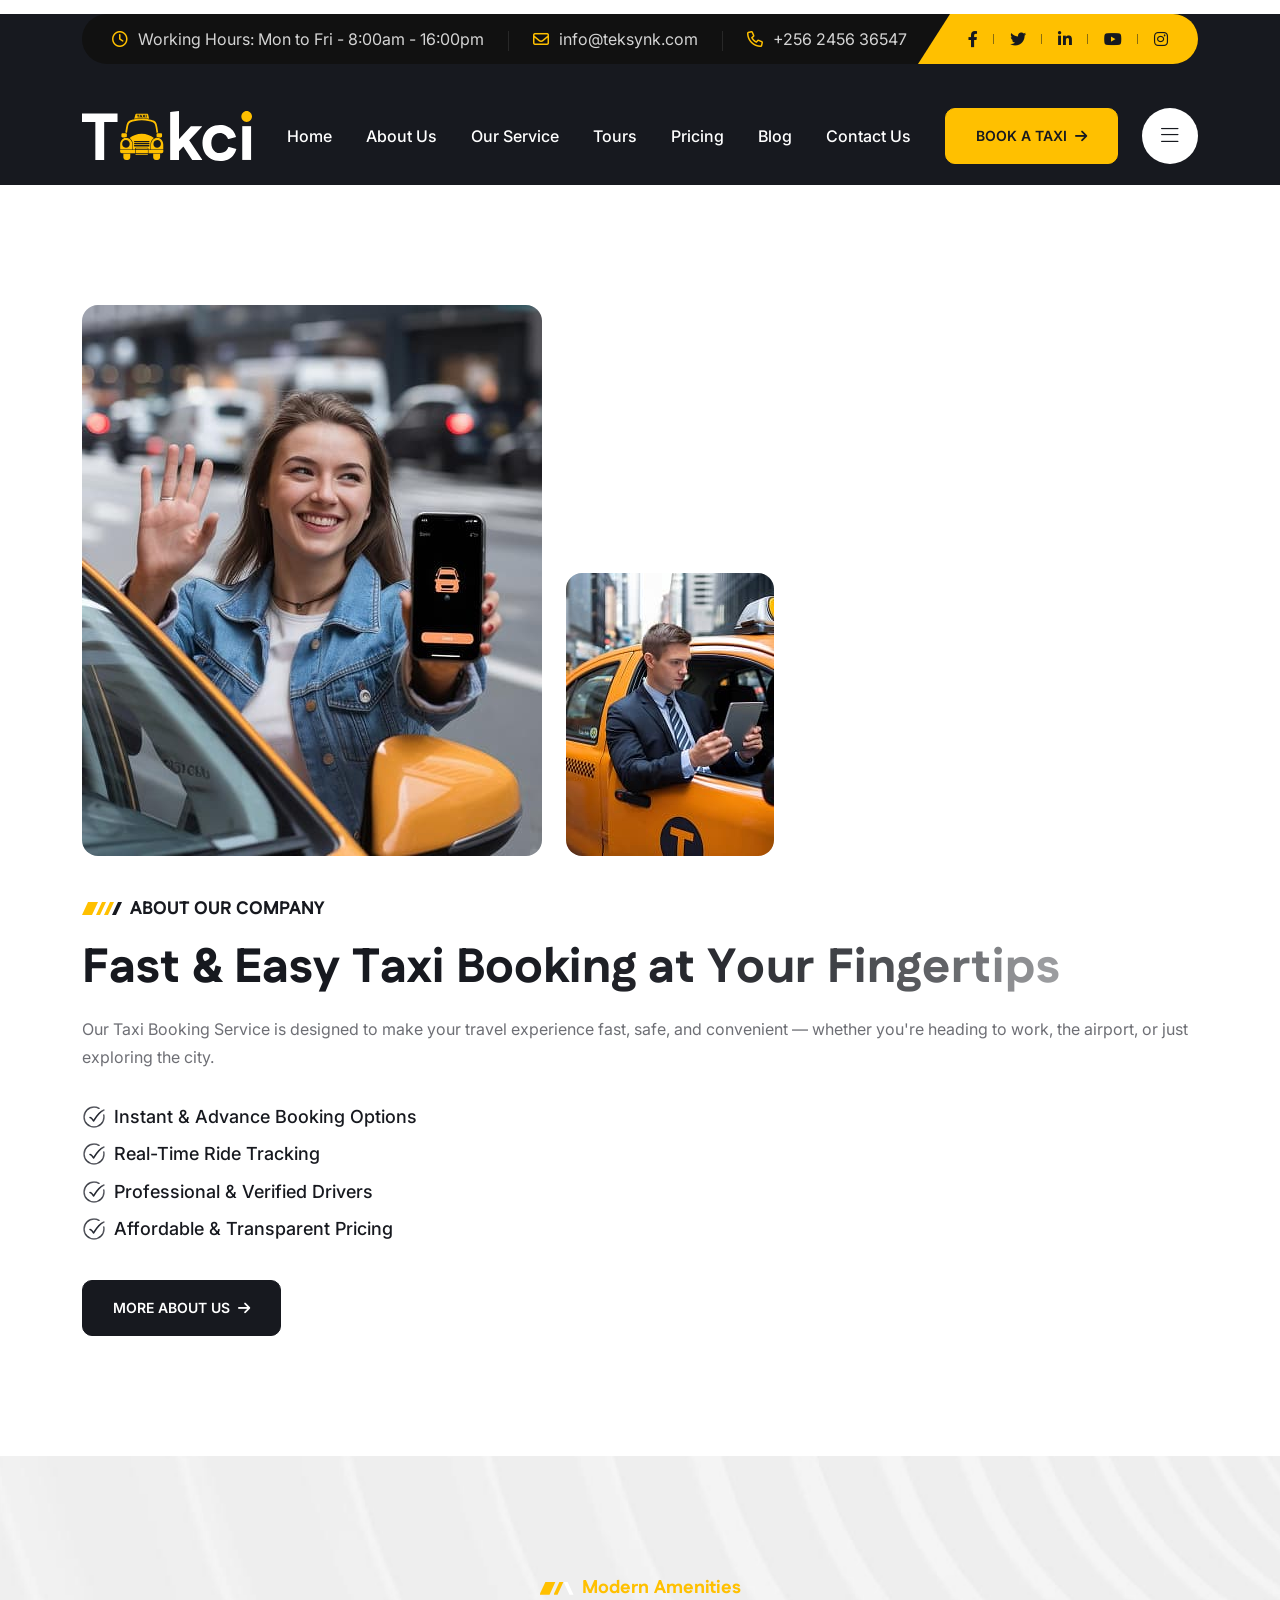
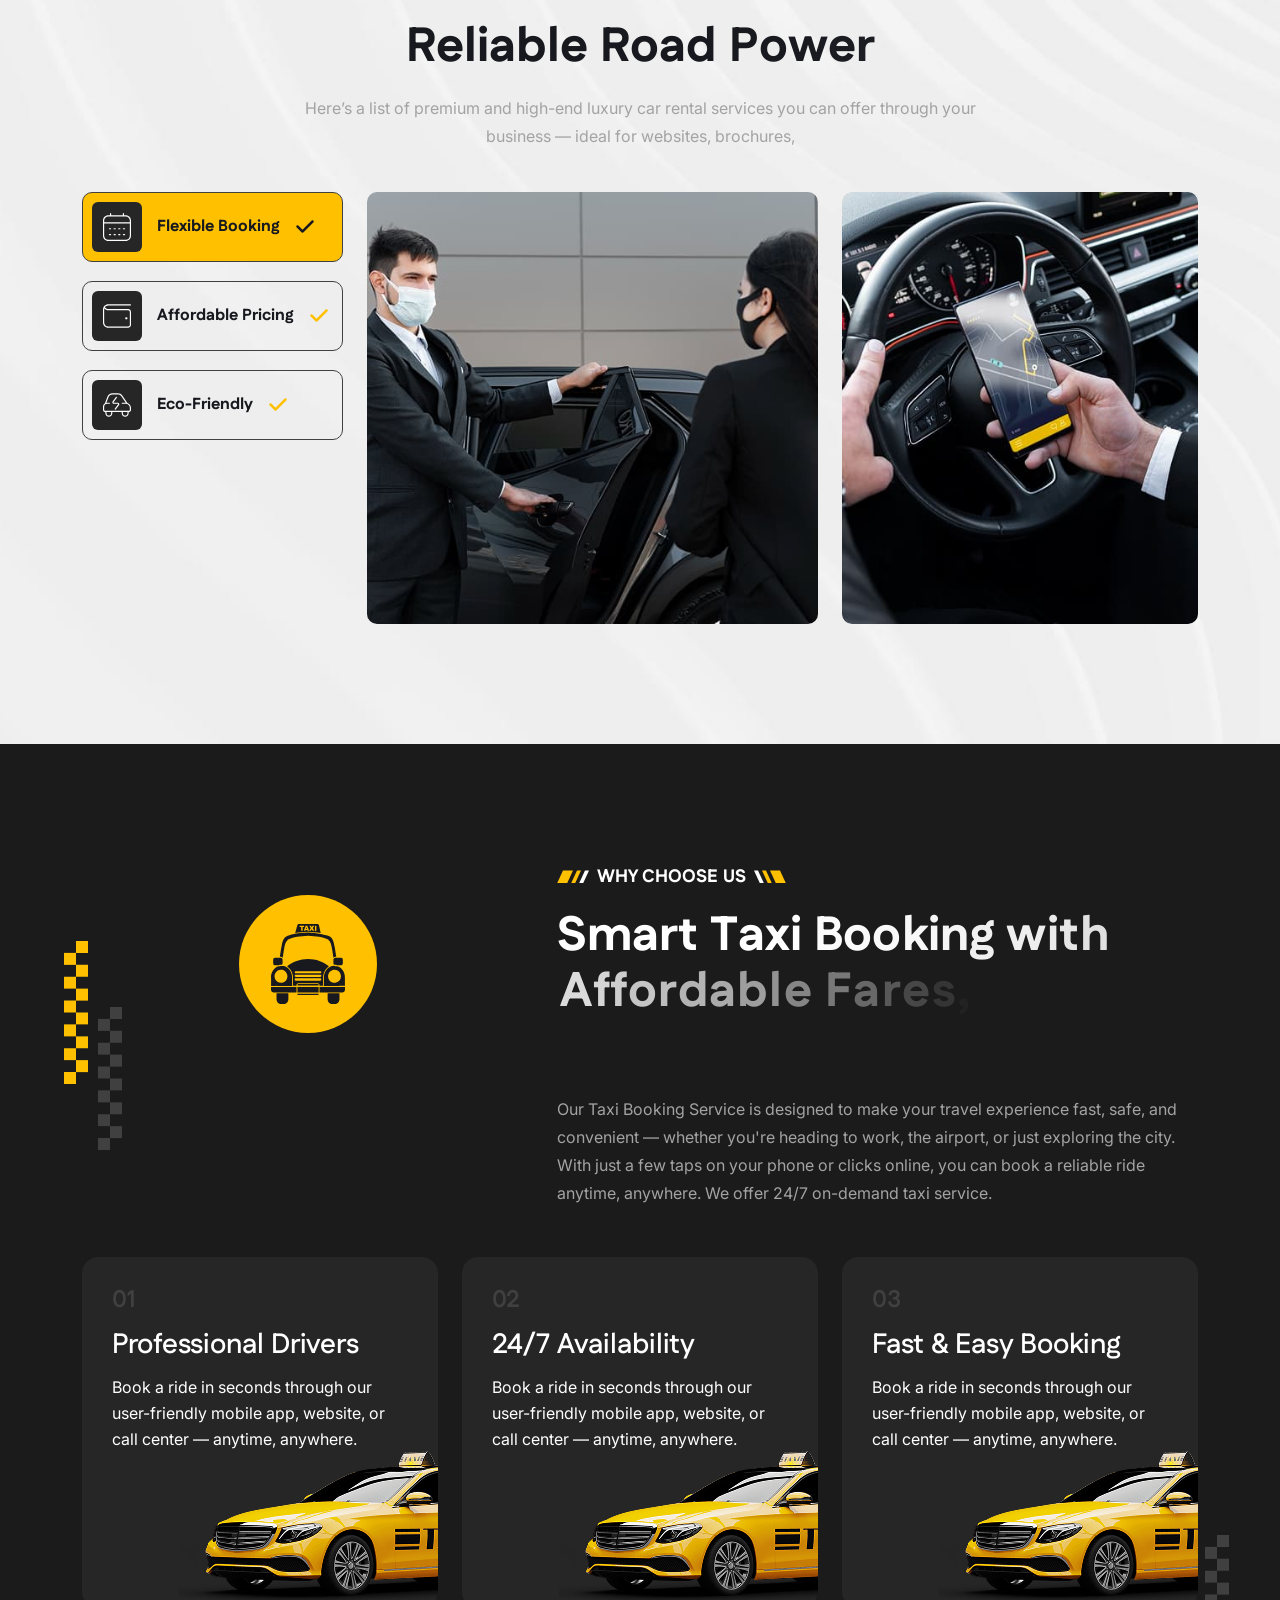
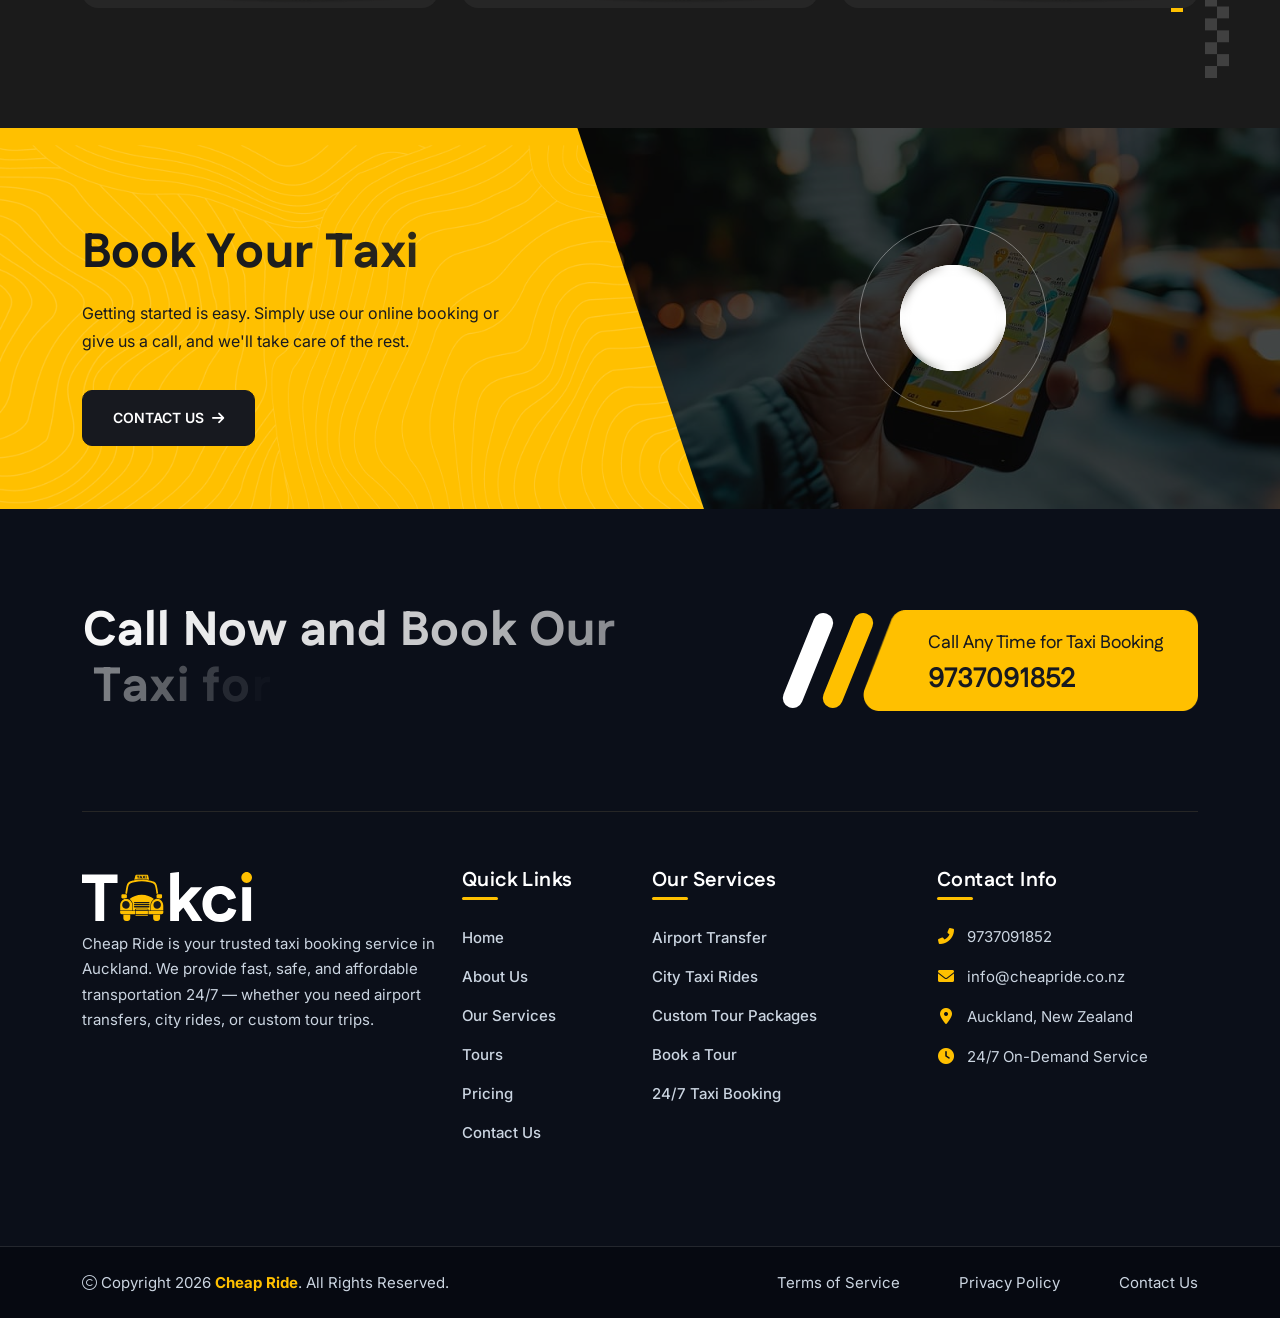
==== about.html @ c48cd5be "Initial Commit" ====
<!doctype html>
<html class="no-js" lang="zxx" dir="ltr">

<head>
    <meta charset="utf-8" />
    <meta http-equiv="x-ua-compatible" content="ie=edge" />

    <meta name="author" content="Takci" />
    <meta name="description" content="Cheap Ride - Best and most affordable taxi service in Auckland" />
    <meta name="keywords" content="Cheap Ride - Best and most affordable taxi service in Auckland" />
    <meta name="robots" content="INDEX,FOLLOW" />
    <meta name="viewport" content="width=device-width,initial-scale=1,shrink-to-fit=no" />
    <link rel="apple-touch-icon" sizes="57x57" href="assets/img/favicons/apple-icon-57x57.png" />
    <link rel="apple-touch-icon" sizes="60x60" href="assets/img/favicons/apple-icon-60x60.png" />
    <link rel="apple-touch-icon" sizes="72x72" href="assets/img/favicons/apple-icon-72x72.png" />
    <link rel="apple-touch-icon" sizes="76x76" href="assets/img/favicons/apple-icon-76x76.png" />
    <link rel="apple-touch-icon" sizes="114x114" href="assets/img/favicons/apple-icon-114x114.png" />
    <link rel="apple-touch-icon" sizes="120x120" href="assets/img/favicons/apple-icon-120x120.png" />
    <link rel="apple-touch-icon" sizes="144x144" href="assets/img/favicons/apple-icon-144x144.png" />
    <link rel="apple-touch-icon" sizes="152x152" href="assets/img/favicons/apple-icon-152x152.png" />
    <link rel="apple-touch-icon" sizes="180x180" href="assets/img/favicons/apple-icon-180x180.png" />
    <link rel="icon" type="image/png" sizes="192x192" href="assets/img/favicons/android-icon-192x192.png" />
    <link rel="icon" type="image/png" sizes="32x32" href="assets/img/favicons/favicon-32x32.png" />
    <link rel="icon" type="image/png" sizes="96x96" href="assets/img/favicons/favicon-96x96.png" />
    <link rel="icon" type="image/png" sizes="16x16" href="assets/img/favicons/favicon-16x16.png" />
    <link rel="manifest" href="assets/img/favicons/manifest.json" />
    <meta name="msapplication-TileColor" content="#ffffff" />
    <meta name="msapplication-TileImage" content="assets/img/favicons/ms-icon-144x144.png" />
    <meta name="theme-color" content="#ffffff" />
    <link rel="preconnect" href="https://fonts.googleapis.com/" />
    <link rel="preconnect" href="https://fonts.gstatic.com/" crossorigin />
    <link
        href="https://fonts.googleapis.com/css2?family=Fustat:wght@200..800&amp;family=Inter:ital,opsz,wght@0,14..32,100..900;1,14..32,100..900&amp;display=swap"
        rel="stylesheet" />
    <link rel="stylesheet" href="assets/css/app.min.css" />
    <link rel="stylesheet" href="assets/css/fontawesome.min.css" />
    <link rel="stylesheet" href="assets/css/style.css" />
    <title>About Us - Cheap Ride</title>
</head>

<body class="">
    <div class="preloader"><button class="th-btn preloaderCls">Cancel Preloader</button>
        <div class="preloader-inner">
            <div class="bounce">
                <img src="assets/img/logo-icon.svg" alt="img" />
            </div>
            <span class="loader">Auckland <span class="loading-text">Auckland</span></span>
        </div>
    </div>
    <div class="sidemenu-wrapper sidemenu-info d-none d-lg-block">
        <div class="sidemenu-content allow-natural-scroll">
            <button class="closeButton sideMenuCls">
                <i class="far fa-times"></i>
            </button>
            <div class="widget">
                <div class="th-widget-about">
                    <div class="about-logo">
                        <a href="index.html"><img src="assets/img/logo.svg" alt="Takci" /></a>
                    </div>
                    <p class="about-text mb-4">
                        Our Taxi Booking Service is designed to make your travel
                        experience fast, safe, and convenient — whether you're heading to
                        work, the airport, or just exploring the city.
                    </p>
                    <div class="th-social style2">
                        <a href="https://www.facebook.com/"><i class="fab fa-facebook-f"></i></a>
                        <a href="https://www.twitter.com/"><i class="fab fa-twitter"></i></a>
                        <a href="https://www.youtube.com/"><i class="fab fa-youtube"></i></a>
                        <a href="https://www.linkedin.com/"><i class="fab fa-linkedin-in"></i></a>
                    </div>
                </div>
            </div>
            <div class="widget">
                <h3 class="widget_title">Recent Posts</h3>
                <div class="recent-post-wrap">
                    <div class="recent-post">
                        <div class="media-img">
                            <a href="blog-details.html"><img src="assets/img/blog/recent-post-1-1.jpg"
                                    alt="Blog Image" /></a>
                        </div>
                        <div class="media-body">
                            <div class="recent-post-meta">
                                <a href="blog.html"><i class="far fa-calendar"></i>22 Sep, 2026</a>
                            </div>
                            <h4 class="post-title">
                                <a class="text-inherit" href="blog-details.html">Book your ride through our app,
                                    website,</a>
                            </h4>
                        </div>
                    </div>
                    <div class="recent-post">
                        <div class="media-img">
                            <a href="blog-details.html"><img src="assets/img/blog/recent-post-1-2.jpg"
                                    alt="Blog Image" /></a>
                        </div>
                        <div class="media-body">
                            <div class="recent-post-meta">
                                <a href="blog.html"><i class="far fa-calendar"></i>24 Sep, 2026</a>
                            </div>
                            <h4 class="post-title">
                                <a class="text-inherit" href="blog-details.html">Plan your ride in advance by
                                    scheduling</a>
                            </h4>
                        </div>
                    </div>
                    <div class="recent-post">
                        <div class="media-img">
                            <a href="blog-details.html"><img src="assets/img/blog/recent-post-1-3.jpg"
                                    alt="Blog Image" /></a>
                        </div>
                        <div class="media-body">
                            <div class="recent-post-meta">
                                <a href="blog.html"><i class="far fa-calendar"></i>23 Oct, 2026</a>
                            </div>
                            <h4 class="post-title">
                                <a class="text-inherit" href="blog-details.html">Long-distance rides to nearby towns</a>
                            </h4>
                        </div>
                    </div>
                </div>
            </div>
            <div class="widget th-newsletter-widget">
                <h3 class="widget_title">Subscribe to Newsletter</h3>
                <p class="footer-text mb-4">
                    Get Monthly insights from founders around the globe. No spam -
                    promise.
                </p>
                <form class="newsletter-form">
                    <div class="form-group style-dark">
                        <input class="form-control" type="email" placeholder="Enter your email" required="" />
                    </div>
                    <button type="submit" class="th-btn style2">Subscribe</button>
                </form>
            </div>
        </div>
    </div>
    <div class="th-menu-wrapper">
        <div class="th-menu-area text-center">
            <button class="th-menu-toggle"><i class="far fa-times"></i></button>
            <div class="mobile-logo">
                <a href="index.html"><img src="assets/img/logo2.svg" alt="Cheap Ride" /></a>
            </div>
            <div class="th-mobile-menu allow-natural-scroll">
                <ul>
                    <li><a href="index.html">Home</a></li>
                    <li><a href="about.html">About Us</a></li>
                    <li><a href="service.html">Our Service</a></li>
                                    <li><a href="tours.html">Tours</a></li>
                                    <li><a href="pricing.html">Pricing</a></li>
                    <li><a href="blog.html">Blog</a></li>
                    <li><a href="contact.html">Contact Us</a></li>
                </ul>
            </div>
        </div>
    </div>

    <div class="popup-search-box d-none d-lg-block">
        <button class="searchClose"><i class="far fa-times"></i></button>
        <form action="#">
            <input type="text" placeholder="What are you looking for?" />
            <button type="submit"><i class="fal fa-search"></i></button>
        </form>
    </div>
    <header class="th-header header-layout1 header-layout2">
        <div class="container">
            <div class="header-top">
                <div class="row justify-content-center justify-content-md-between align-items-center gy-2">
                    <div class="col-auto d-md-block d-none">
                        <div class="header-links">
                            <ul class="header-left-wrap">
                                <li>
                                    <i class="far fa-map-marker-alt"></i>156 Main Street, 2nd
                                    Floor. USA
                                </li>
                                <li>
                                    <i class="far fa-clock"></i>Working Hours: Mon to Fri -
                                    8:00am - 16:00pm
                                </li>
                                <li>
                                    <i class="far fa-envelope"></i><a
                                        href="mailto:info@teksynk.com">info@teksynk.com</a>
                                </li>
                                <li>
                                    <i class="far fa-phone"></i><a href="tel:256245636547">+256 2456 36547</a>
                                </li>
                            </ul>
                        </div>
                    </div>
                    <div class="col-auto">
                        <div class="th-social">
                            <a href="https://www.facebook.com/"><i class="fab fa-facebook-f"></i></a>
                            <a href="https://www.twitter.com/"><i class="fab fa-twitter"></i></a>
                            <a href="https://www.linkedin.com/"><i class="fab fa-linkedin-in"></i></a>
                            <a href="https://www.youtube.com/"><i class="fab fa-youtube"></i></a>
                            <a href="https://www.instagram.com/"><i class="fab fa-instagram"></i></a>
                        </div>
                    </div>
                </div>
            </div>
        </div>
        <div class="sticky-wrapper">
            <div class="container">
                <div class="menu-area">
                    <div class="row align-items-center justify-content-between">
                        <div class="col-auto">
                            <div class="header-logo">
                                <a href="index.html"><img src="assets/img/logo2.svg" alt="Cheap Ride" /></a>
                            </div>
                        </div>
                        <div class="col-auto">
                            <nav class="main-menu d-none d-lg-inline-block">
                                <ul>
                                    <li><a href="index.html">Home</a></li>
                                    <li><a href="about.html">About Us</a></li>
                                    <li><a href="service.html">Our Service</a></li>
                                    <li><a href="tours.html">Tours</a></li>
                                    <li><a href="pricing.html">Pricing</a></li>
                                    <li><a href="blog.html">Blog</a></li>
                                    <li><a href="contact.html">Contact Us</a></li>
                                </ul>
                            </nav>
                            <div class="header-button d-flex d-lg-none">
                                <button type="button" class="th-menu-toggle icon-btn style2">
                                    <i class="far fa-bars"></i>
                                </button>
                            </div>
                        </div>
                        <div class="col-auto d-xl-block d-none">
                            <div class="header-button">
                                <a href="contact.html" class="th-btn style4">BOOK A TAXI <i
                                        class="fas fa-arrow-right ms-2"></i></a>
                                <button type="button" class="icon-btn style2 sideMenuInfo">
                                    <i class="fal fa-bars"></i>
                                </button>
                            </div>
                        </div>
                    </div>
                </div>
            </div>
        </div>
    </header>


    <div class="overflow-hidden space overflow-hidden" id="about-sec">
        <div class="container">
            <div class="row gy-40 align-items-center">
                <div class="col-xxl-7">
                    <div class="img-box1 wow fadeinup">
                        <div class="img1"><img src="assets/img/normal/about-thumb1-1.jpg" alt="About"></div>
                        <div class="img2"><img src="assets/img/normal/about-thumb1-2.jpg" alt="About"></div>
                    </div>
                </div>
                <div class="col-xxl-5">
                    <div class="about-wrap1">
                        <div class="title-area mb-30"><span class="sub-title wow fadeinup text-title"><span
                                    class="subtitle-shape1"></span> <span class="subtitle-shape2"></span> <span
                                    class="subtitle-shape2"></span> <span class="subtitle-shape4 me-2"></span> ABOUT OUR
                                COMPANY</span>
                            <h2 class="sec-title h3 text-anim2 wow fadeinup">Fast & Easy Taxi Booking at Your Fingertips
                            </h2>
                            <p class="mt-3 wow fadeinup">Our Taxi Booking Service is designed to make your travel
                                experience fast, safe, and convenient — whether you're heading to work, the airport, or
                                just exploring the city.</p>
                        </div>
                        <div class="checklist wow fadeinup">
                            <ul>
                                <li>Instant & Advance Booking Options</li>
                                <li>Real-Time Ride Tracking</li>
                                <li>Professional & Verified Drivers</li>
                                <li>Affordable & Transparent Pricing</li>
                            </ul>
                        </div>
                        <div class="btn-wrap mt-35 wow fadeinup"><a class="th-btn style6" href="about.html">MORE ABOUT
                                US <i class="fas fa-arrow-right ms-2"></i></a></div>
                    </div>
                </div>
            </div>
        </div>
    </div>

    <div class="car-area-2 space overflow-hidden" data-bg-src="assets/img/bg/car-inner-bg.png">
        <div class="container">
            <div class="row justify-content-center align-items-center">
                <div class="col-xxl-7 col-lg-8 col-md-10">
                    <div class="title-area text-center"><span class="sub-title wow fadeinup" data-wow-delay="0.2"><span
                                class="subtitle-shape1"></span> <span class="subtitle-shape2"></span> <span
                                class="subtitle-shape3 me-2 ms-0"></span> Modern Amenities</span>
                        <h2 class="sec-title h3 text-anim2 wow fadeinup">Reliable Road Power</h2>
                        <p class="text-gray2 pe-xxl-5 ps-xxl-5 wow fadeinup">Here’s a list of premium and high-end
                            luxury car rental services you can offer through your business — ideal for websites,
                            brochures,</p>
                    </div>
                </div>
            </div>
            <div class="row gy-40">
                <div class="col-xl-3">
                    <div class="nav nav-tabs tab-menu1 style3 style4 wow fadeinup" role="tablist" data-wow-delay="0.2">
                        <button
                            class="nav-link tab-btn active" id="nav-taxi-rates-tab-2-3" data-bs-toggle="tab"
                            data-bs-target="#nav-taxi-rates2-3" type="button" role="tab"
                            aria-controls="nav-taxi-rates2-3" aria-selected="true"><span class="left-icon"><img
                                    src="assets/img/icon/car2-tab-2-3.svg" alt="Car Icon"> </span><span
                                class="tab-text">Flexible Booking </span><span class="right-icon"><i
                                    class="fa-solid fa-check" aria-hidden="true"></i></span></button> <button
                            class="nav-link tab-btn" id="nav-taxi-rates-tab-2-4" data-bs-toggle="tab"
                            data-bs-target="#nav-taxi-rates2-4" type="button" role="tab"
                            aria-controls="nav-taxi-rates2-4" aria-selected="false"><span class="left-icon"><img
                                    src="assets/img/icon/car2-tab-2-4.svg" alt="Car Icon"> </span><span
                                class="tab-text">Affordable Pricing </span><span class="right-icon"><i
                                    class="fa-solid fa-check" aria-hidden="true"></i></span></button> <button
                            class="nav-link tab-btn" id="nav-taxi-rates-tab-2-5" data-bs-toggle="tab"
                            data-bs-target="#nav-taxi-rates2-5" type="button" role="tab"
                            aria-controls="nav-taxi-rates2-5" aria-selected="false"><span class="left-icon"><img
                                    src="assets/img/icon/car2-tab-2-5.svg" alt="Car Icon"> </span><span
                                class="tab-text">Eco-Friendly </span><span class="right-icon"><i
                                    class="fa-solid fa-check" aria-hidden="true"></i></span></button>
                    </div>
                </div>
                <div class="col-xl-9">
                    <div class="tab-content wow fadeinup" data-wow-delay="0.4">
                        <div class="tab-pane fade show active" id="nav-taxi-rates2-3" role="tabpanel"
                            aria-labelledby="nav-taxi-rates-tab-2-3" tabindex="0">
                            <div class="car-card2">
                                <div class="car2-img"><img src="assets/img/cars/car-tab-big-2-3.jpg" alt=""></div>
                                <div class="car2-img"><img src="assets/img/cars/car-tab-sm-2-3.jpg" alt=""></div>
                            </div>
                        </div>
                        <div class="tab-pane fade" id="nav-taxi-rates2-4" role="tabpanel"
                            aria-labelledby="nav-taxi-rates-tab-2-4" tabindex="0">
                            <div class="car-card2">
                                <div class="car2-img"><img src="assets/img/cars/car-tab-big-2-4.jpg" alt=""></div>
                                <div class="car2-img"><img src="assets/img/cars/car-tab-sm-2-4.jpg" alt=""></div>
                            </div>
                        </div>
                        <div class="tab-pane fade" id="nav-taxi-rates2-5" role="tabpanel"
                            aria-labelledby="nav-taxi-rates-tab-2-5" tabindex="0">
                            <div class="car-card2">
                                <div class="car2-img"><img src="assets/img/cars/car-tab-big-2-5.jpg" alt=""></div>
                                <div class="car2-img"><img src="assets/img/cars/car-tab-sm-2-5.jpg" alt=""></div>
                            </div>
                        </div>
                    </div>
                </div>
            </div>
        </div>
    </div>

    <div class="why-sec-1 overflow-hidden space overflow-hidden bg-black4">
        <div class="shape-mockup jump d-none d-xl-block" data-top="20%" data-left="5%"><img
                src="assets/img/shape/shape4.png" alt=""></div>
        <div class="shape-mockup jump-reverse d-none d-xl-block" data-bottom="5%" data-right="4%"><img
                src="assets/img/shape/shape4.png" alt=""></div>
        <div class="container">
            <div class="row gy-40">
                <div class="col-lg-5">
                    <div class="img-box1 why-1-circle">
                        <div class="circle-tag">
                            <div class="year-counter-wrap"><img src="assets/img/icon/why-choose-1.svg" alt=""></div>
                        </div>
                    </div>
                </div>
                <div class="col-lg-7">
                    <div class="ms-xxl-5">
                        <div class="title-area mb-50"><span class="sub-title text-white wow fadeinup"><span
                                    class="subtitle-shape1"></span> <span class="subtitle-shape2"></span> <span
                                    class="subtitle-shape5 me-2"></span> WHY CHOOSE US <span
                                    class="subtitle-shape3 ms-2"></span> <span class="subtitle-shape6"></span> <span
                                    class="subtitle-shape7"></span></span>
                            <h2 class="sec-title h3 text-white text-anim2 wow fadeinup">Smart Taxi Booking with
                                Affordable Fares, and Professional Drivers</h2>
                            <p class="text-gray2 wow fadeinup">Our Taxi Booking Service is designed to make your travel
                                experience fast, safe, and convenient — whether you're heading to work, the airport, or
                                just exploring the city. With just a few taps on your phone or clicks online, you can
                                book a reliable ride anytime, anywhere. We offer 24/7 on-demand taxi service.</p>
                        </div>
                    </div>
                </div>
            </div>
            <div class="row gy-30 justify-content-center">
                <div class="col-xl-4 col-lg-6 col-md-6">
                    <div class="why-card1 wow fadeinup" data-wow-delay="0.2">
                        <div class="con-tent-wrap">
                            <h3 class="count">01</h3>
                            <h4 class="box-title">Professional Drivers</h4>
                            <div class="box-text">Book a ride in seconds through our user-friendly mobile app, website,
                                or call center — anytime, anywhere.</div>
                        </div>
                        <div class="why1-bottom-thumb">
                            <div class="img-box"><img src="assets/img/normal/why-1-1.png" alt=""></div>
                        </div>
                    </div>
                </div>
                <div class="col-xl-4 col-lg-6 col-md-6">
                    <div class="why-card1 wow fadeinup" data-wow-delay="0.3">
                        <div class="con-tent-wrap">
                            <h3 class="count">02</h3>
                            <h4 class="box-title">24/7 Availability</h4>
                            <div class="box-text">Book a ride in seconds through our user-friendly mobile app, website,
                                or call center — anytime, anywhere.</div>
                        </div>
                        <div class="why1-bottom-thumb">
                            <div class="img-box"><img src="assets/img/normal/why-1-1.png" alt=""></div>
                        </div>
                    </div>
                </div>
                <div class="col-xl-4 col-lg-6 col-md-6">
                    <div class="why-card1 wow fadeinup" data-wow-delay="0.4">
                        <div class="con-tent-wrap">
                            <h3 class="count">03</h3>
                            <h4 class="box-title">Fast & Easy Booking</h4>
                            <div class="box-text">Book a ride in seconds through our user-friendly mobile app, website,
                                or call center — anytime, anywhere.</div>
                        </div>
                        <div class="why1-bottom-thumb">
                            <div class="img-box"><img src="assets/img/normal/why-1-1.png" alt=""></div>
                        </div>
                    </div>
                </div>
            </div>
        </div>
    </div>

    <section class="cta-area-2 overflow-hidden">
        <div class="container">
            <div class="row align-items-center">
                <div class="col-xl-5 col-lg-5">
                    <div class="cta2-content-wrap pe-xxl-5 position-relative z-3">
                        <div class="title-area mb-30">
                            <h2 class="sec-title h3 text-anim2 wow fadeinup">Book Your Taxi</h2>
                            <p class="mt-3 text-title wow fadeinup">Getting started is easy. Simply use our online
                                booking or give us a call, and we'll take care of the rest.</p>
                        </div>
                        <div class="btn-wrap mt-35 wow fadeinup"><a class="th-btn style7" href="contact.html">Contact us
                                <i class="fas fa-arrow-right ms-2"></i></a></div>
                    </div>
                </div>
                <div class="col-xl-7 col-lg-7">
                    <div class="cta2-thumb" data-overlay="black" data-opacity="7"><img
                            src="assets/img/normal/cta2-thumb.jpg" alt=""> <a class="play-btn popup-video"
                            href="https://www.youtube.com/watch?v=pQpFebyALV0"><i
                                class="fa-sharp fa-solid fa-play"></i></a></div>
                </div>
            </div>
        </div>
    </section>
        <footer class="footer-wrapper footer-default">
        <div class="shape-mockup footer-bg-shape1 jump" data-bottom="12%" data-left="4%">
            <img src="assets/img/shape/shape1.png" alt="img" />
        </div>
        <div class="shape-mockup footer-bg-shape2 jump-reverse" data-top="8%" data-right="4%">
            <img src="assets/img/shape/shape2.png" alt="img" />
        </div>
        <div class="container">
            <div class="footer-cta-wrap rounded-0" id="contact-sec">
                <div class="row gy-40 justify-content-xl-between justify-content-center align-items-center">
                    <div class="col-xl-6">
                        <div class="title-area mb-0">
                            <h2 class="sec-title h3 text-anim2 wow fadeinleft">
                                Call Now and Book Our Taxi for Your Next Ride
                            </h2>
                        </div>
                    </div>
                    <div class="col-xl-6 text-xl-end text-center">
                        <div class="cta-btn-wrap wow fadeinright">
                            <div class="cta-btn-bg-shape" data-mask-src="assets/img/shape/footer-cta-btn-mask1-1.png">
                            </div>
                            <span class="cta-btn-title">Call Any Time for Taxi Booking</span>
                            <a class="cta-btn-link" href="tel:9737091852">9737091852</a>
                        </div>
                    </div>
                </div>
            </div>
        </div>
        <div class="widget-area">
            <div class="container">
                <div class="row justify-content-between gy-4">
                    <div class="col-lg-4 col-md-6 wow fadeinup" data-wow-delay="0.2s">
                        <div class="widget footer-widget">
                            <div class="th-widget-about">
                                <div class="about-logo mb-3">
                                    <a href="index.html"><img src="assets/img/logo2.svg" alt="Cheap Ride" /></a>
                                </div>
                                <p class="about-text">
                                    Cheap Ride is your trusted taxi booking service in Auckland. We provide fast, safe, and affordable transportation 24/7 — whether you need airport transfers, city rides, or custom tour trips.
                                </p>
                            </div>
                        </div>
                    </div>

                    <div class="col-lg-2 col-md-6 col-6 wow fadeinup" data-wow-delay="0.3s">
                        <div class="widget footer-widget">
                            <h3 class="widget_title">Quick Links</h3>
                            <ul class="footer-widget-links">
                                <li><a href="index.html">Home</a></li>
                                <li><a href="about.html">About Us</a></li>
                                <li><a href="service.html">Our Services</a></li>
                                <li><a href="tours.html">Tours</a></li>
                                <li><a href="pricing.html">Pricing</a></li>
                                <li><a href="contact.html">Contact Us</a></li>
                            </ul>
                        </div>
                    </div>

                    <div class="col-lg-3 col-md-6 col-6 wow fadeinup" data-wow-delay="0.4s">
                        <div class="widget footer-widget">
                            <h3 class="widget_title">Our Services</h3>
                            <ul class="footer-widget-links">
                                <li><a href="service-details.html">Airport Transfer</a></li>
                                <li><a href="service-details.html">City Taxi Rides</a></li>
                                <li><a href="tours.html">Custom Tour Packages</a></li>
                                <li><a href="tour-form.html">Book a Tour</a></li>
                                <li><a href="contact.html">24/7 Taxi Booking</a></li>
                            </ul>
                        </div>
                    </div>

                    <div class="col-lg-3 col-md-6 wow fadeinup" data-wow-delay="0.5s">
                        <div class="widget footer-widget">
                            <h3 class="widget_title">Contact Info</h3>
                            <ul class="footer-contact-info">
                                <li>
                                    <i class="fas fa-phone-alt"></i>
                                    <span><a href="tel:9737091852">9737091852</a></span>
                                </li>
                                <li>
                                    <i class="fas fa-envelope"></i>
                                    <span><a href="mailto:info@cheapride.co.nz">info@cheapride.co.nz</a></span>
                                </li>
                                <li>
                                    <i class="fas fa-map-marker-alt"></i>
                                    <span>Auckland, New Zealand</span>
                                </li>
                                <li>
                                    <i class="fas fa-clock"></i>
                                    <span>24/7 On-Demand Service</span>
                                </li>
                            </ul>
                        </div>
                    </div>
                </div>
            </div>
        </div>
        <div class="copyright-wrap">
            <div class="container">
                <div class="row justify-content-between gy-3 align-items-center">
                    <div class="col-lg-6 text-center text-lg-start">
                        <p class="copyright-text">
                            <i class="fal fa-copyright"></i> Copyright 2026
                            <a href="index.html">Cheap Ride</a>. All Rights Reserved.
                        </p>
                    </div>
                    <div class="col-lg-6 text-center text-lg-end">
                        <div class="footer-links">
                            <ul>
                                <li><a href="service.html">Terms of Service</a></li>
                                <li><a href="contact.html">Privacy Policy</a></li>
                                <li><a href="contact.html">Contact Us</a></li>
                            </ul>
                        </div>
                    </div>
                </div>
            </div>
        </div>
    </footer>
    <div class="scroll-top"><svg class="progress-circle svg-content" width="100%" height="100%" viewBox="-1 -1 102 102">
            <path d="M50,1 a49,49 0 0,1 0,98 a49,49 0 0,1 0,-98" style="
            transition: stroke-dashoffset 10ms linear 0s;
            stroke-dasharray: 307.919, 307.919;
            stroke-dashoffset: 307.919;
          "></path>
        </svg>
    </div>
    <script src="assets/js/vendor/jquery-3.7.1.min.js"></script>
    <script src="assets/js/app.min.js"></script>
    <script src="assets/js/main.js"></script>
</body>

</html>
---- assets/css/app.min.css ----
@charset "UTF-8";/*!
 * Bootstrap  v5.3.8 (https://getbootstrap.com/)
 * Copyright 2011-2025 The Bootstrap Authors
 * Licensed under MIT (https://github.com/twbs/bootstrap/blob/main/LICENSE)
 */:root,[data-bs-theme=light]{--bs-blue:#0d6efd;--bs-indigo:#6610f2;--bs-purple:#6f42c1;--bs-pink:#d63384;--bs-red:#dc3545;--bs-orange:#fd7e14;--bs-yellow:#ffc107;--bs-green:#198754;--bs-teal:#20c997;--bs-cyan:#0dcaf0;--bs-black:#000;--bs-white:#fff;--bs-gray:#6c757d;--bs-gray-dark:#343a40;--bs-gray-100:#f8f9fa;--bs-gray-200:#e9ecef;--bs-gray-300:#dee2e6;--bs-gray-400:#ced4da;--bs-gray-500:#adb5bd;--bs-gray-600:#6c757d;--bs-gray-700:#495057;--bs-gray-800:#343a40;--bs-gray-900:#212529;--bs-primary:#0d6efd;--bs-secondary:#6c757d;--bs-success:#198754;--bs-info:#0dcaf0;--bs-warning:#ffc107;--bs-danger:#dc3545;--bs-light:#f8f9fa;--bs-dark:#212529;--bs-primary-rgb:13,110,253;--bs-secondary-rgb:108,117,125;--bs-success-rgb:25,135,84;--bs-info-rgb:13,202,240;--bs-warning-rgb:255,193,7;--bs-danger-rgb:220,53,69;--bs-light-rgb:248,249,250;--bs-dark-rgb:33,37,41;--bs-primary-text-emphasis:#052c65;--bs-secondary-text-emphasis:#2b2f32;--bs-success-text-emphasis:#0a3622;--bs-info-text-emphasis:#055160;--bs-warning-text-emphasis:#664d03;--bs-danger-text-emphasis:#58151c;--bs-light-text-emphasis:#495057;--bs-dark-text-emphasis:#495057;--bs-primary-bg-subtle:#cfe2ff;--bs-secondary-bg-subtle:#e2e3e5;--bs-success-bg-subtle:#d1e7dd;--bs-info-bg-subtle:#cff4fc;--bs-warning-bg-subtle:#fff3cd;--bs-danger-bg-subtle:#f8d7da;--bs-light-bg-subtle:#fcfcfd;--bs-dark-bg-subtle:#ced4da;--bs-primary-border-subtle:#9ec5fe;--bs-secondary-border-subtle:#c4c8cb;--bs-success-border-subtle:#a3cfbb;--bs-info-border-subtle:#9eeaf9;--bs-warning-border-subtle:#ffe69c;--bs-danger-border-subtle:#f1aeb5;--bs-light-border-subtle:#e9ecef;--bs-dark-border-subtle:#adb5bd;--bs-white-rgb:255,255,255;--bs-black-rgb:0,0,0;--bs-font-sans-serif:system-ui,-apple-system,"Segoe UI",Roboto,"Helvetica Neue","Noto Sans","Liberation Sans",Arial,sans-serif,"Apple Color Emoji","Segoe UI Emoji","Segoe UI Symbol","Noto Color Emoji";--bs-font-monospace:SFMono-Regular,Menlo,Monaco,Consolas,"Liberation Mono","Courier New",monospace;--bs-gradient:linear-gradient(180deg,hsla(0,0%,100%,.15),hsla(0,0%,100%,0));--bs-body-font-family:var(--bs-font-sans-serif);--bs-body-font-size:1rem;--bs-body-font-weight:400;--bs-body-line-height:1.5;--bs-body-color:#212529;--bs-body-color-rgb:33,37,41;--bs-body-bg:#fff;--bs-body-bg-rgb:255,255,255;--bs-emphasis-color:#000;--bs-emphasis-color-rgb:0,0,0;--bs-secondary-color:rgba(33,37,41,.75);--bs-secondary-color-rgb:33,37,41;--bs-secondary-bg:#e9ecef;--bs-secondary-bg-rgb:233,236,239;--bs-tertiary-color:rgba(33,37,41,.5);--bs-tertiary-color-rgb:33,37,41;--bs-tertiary-bg:#f8f9fa;--bs-tertiary-bg-rgb:248,249,250;--bs-heading-color:inherit;--bs-link-color:#0d6efd;--bs-link-color-rgb:13,110,253;--bs-link-decoration:underline;--bs-link-hover-color:#0a58ca;--bs-link-hover-color-rgb:10,88,202;--bs-code-color:#d63384;--bs-highlight-color:#212529;--bs-highlight-bg:#fff3cd;--bs-border-color:#dee2e6;--bs-border-color-translucent:rgba(0,0,0,.175);--bs-border-radius:0.375rem;--bs-border-radius-sm:0.25rem;--bs-border-radius-lg:0.5rem;--bs-border-radius-xl:1rem;--bs-border-radius-xxl:2rem;--bs-border-radius-2xl:var(--bs-border-radius-xxl);--bs-border-radius-pill:50rem;--bs-box-shadow:0 0.5rem 1rem rgba(0,0,0,.15);--bs-box-shadow-sm:0 0.125rem 0.25rem rgba(0,0,0,.075);--bs-box-shadow-lg:0 1rem 3rem rgba(0,0,0,.175);--bs-box-shadow-inset:inset 0 1px 2px rgba(0,0,0,.075);--bs-focus-ring-width:0.25rem;--bs-focus-ring-opacity:0.25;--bs-focus-ring-color:rgba(13,110,253,.25);--bs-form-valid-color:#198754;--bs-form-valid-border-color:#198754;--bs-form-invalid-color:#dc3545;border:1px solid #dc3545}[data-bs-theme=dark]{color-scheme:dark;--bs-body-color:#dee2e6;--bs-body-color-rgb:222,226,230;--bs-body-bg:#212529;--bs-body-bg-rgb:33,37,41;--bs-emphasis-color:#fff;--bs-emphasis-color-rgb:255,255,255;--bs-secondary-color:rgba(222,226,230,.75);--bs-secondary-color-rgb:222,226,230;--bs-secondary-bg:#343a40;--bs-secondary-bg-rgb:52,58,64;--bs-tertiary-color:rgba(222,226,230,.5);--bs-tertiary-color-rgb:222,226,230;--bs-tertiary-bg:#2b3035;--bs-tertiary-bg-rgb:43,48,53;--bs-primary-text-emphasis:#6ea8fe;--bs-secondary-text-emphasis:#a7acb1;--bs-success-text-emphasis:#75b798;--bs-info-text-emphasis:#6edff6;--bs-warning-text-emphasis:#ffda6a;--bs-danger-text-emphasis:#ea868f;--bs-light-text-emphasis:#f8f9fa;--bs-dark-text-emphasis:#dee2e6;--bs-primary-bg-subtle:#031633;--bs-secondary-bg-subtle:#161719;--bs-success-bg-subtle:#051b11;--bs-info-bg-subtle:#032830;--bs-warning-bg-subtle:#332701;--bs-danger-bg-subtle:#2c0b0e;--bs-light-bg-subtle:#343a40;--bs-dark-bg-subtle:#1a1d20;--bs-primary-border-subtle:#084298;--bs-secondary-border-subtle:#41464b;--bs-success-border-subtle:#0f5132;--bs-info-border-subtle:#087990;--bs-warning-border-subtle:#997404;--bs-danger-border-subtle:#842029;--bs-light-border-subtle:#495057;--bs-dark-border-subtle:#343a40;--bs-heading-color:inherit;--bs-link-color:#6ea8fe;--bs-link-hover-color:#8bb9fe;--bs-link-color-rgb:110,168,254;--bs-link-hover-color-rgb:139,185,254;--bs-code-color:#e685b5;--bs-highlight-color:#dee2e6;--bs-highlight-bg:#664d03;--bs-border-color:#495057;--bs-border-color-translucent:hsla(0,0%,100%,.15);--bs-form-valid-color:#75b798;--bs-form-valid-border-color:#75b798;--bs-form-invalid-color:#ea868f;--bs-form-invalid-border-color:#ea868f}*,:after,:before{box-sizing:border-box}@media (prefers-reduced-motion:no-preference){:root{scroll-behavior:smooth}}body{margin:0;font-family:var(--bs-body-font-family);font-size:var(--bs-body-font-size);font-weight:var(--bs-body-font-weight);line-height:var(--bs-body-line-height);color:var(--bs-body-color);text-align:var(--bs-body-text-align);background-color:var(--bs-body-bg);-webkit-text-size-adjust:100%;-webkit-tap-highlight-color:transparent}hr{margin:1rem 0;color:inherit;border:0;border-top:var(--bs-border-width) solid;opacity:.25}.h1,.h2,.h3,.h4,.h5,.h6,h1,h2,h3,h4,h5,h6{margin-top:0;margin-bottom:.5rem;font-weight:500;line-height:1.2;color:var(--bs-heading-color)}.h1,h1{font-size:calc(1.375rem + 1.5vw)}@media (min-width:1200px){.h1,h1{font-size:2.5rem}}.h2,h2{font-size:calc(1.325rem + .9vw)}@media (min-width:1200px){.h2,h2{font-size:2rem}}.h3,h3{font-size:calc(1.3rem + .6vw)}@media (min-width:1200px){.h3,h3{font-size:1.75rem}}.h4,h4{font-size:calc(1.275rem + .3vw)}@media (min-width:1200px){.h4,h4{font-size:1.5rem}}.h5,h5{font-size:1.25rem}.h6,h6{font-size:1rem}p{margin-top:0;margin-bottom:1rem}abbr[title]{-webkit-text-decoration:underline dotted;text-decoration:underline dotted;cursor:help;-webkit-text-decoration-skip-ink:none;text-decoration-skip-ink:none}address{margin-bottom:1rem;font-style:normal;line-height:inherit}ol,ul{padding-left:2rem}dl,ol,ul{margin-top:0;margin-bottom:1rem}ol ol,ol ul,ul ol,ul ul{margin-bottom:0}dt{font-weight:700}dd{margin-bottom:.5rem;margin-left:0}blockquote{margin:0 0 1rem}b,strong{font-weight:bolder}.small,small{font-size:.875em}.mark,mark{padding:.1875em;color:var(--bs-highlight-color);background-color:var(--bs-highlight-bg)}sub,sup{position:relative;font-size:.75em;line-height:0;vertical-align:baseline}sub{bottom:-.25em}sup{top:-.5em}a{color:rgba(var(--bs-link-color-rgb),var(--bs-link-opacity,1));text-decoration:underline}a:hover{--bs-link-color-rgb:var(--bs-link-hover-color-rgb)}a:not([href]):not([class]),a:not([href]):not([class]):hover{color:inherit;text-decoration:none}code,kbd,pre,samp{font-family:var(--bs-font-monospace);font-size:1em}pre{display:block;margin-top:0;margin-bottom:1rem;overflow:auto;font-size:.875em}pre code{font-size:inherit;color:inherit;word-break:normal}code{font-size:.875em;color:var(--bs-code-color);word-wrap:break-word}a>code{color:inherit}kbd{padding:.1875rem .375rem;font-size:.875em;color:var(--bs-body-bg);background-color:var(--bs-body-color);border-radius:.25rem}kbd kbd{padding:0;font-size:1em}figure{margin:0 0 1rem}img,svg{vertical-align:middle}table{caption-side:bottom;border-collapse:collapse}caption{padding-top:.5rem;padding-bottom:.5rem;color:var(--bs-secondary-color);text-align:left}th{text-align:inherit;text-align:-webkit-match-parent}tbody,td,tfoot,th,thead,tr{border-color:inherit;border-style:solid;border-width:0}label{display:inline-block}button{border-radius:0}button:focus:not(:focus-visible){outline:0}button,input,optgroup,select,textarea{margin:0;font-family:inherit;font-size:inherit;line-height:inherit}button,select{text-transform:none}[role=button]{cursor:pointer}select{word-wrap:normal}select:disabled{opacity:1}[list]:not([type=date]):not([type=datetime-local]):not([type=month]):not([type=week]):not([type=time])::-webkit-calendar-picker-indicator{display:none!important}[type=button],[type=reset],[type=submit],button{-webkit-appearance:button}[type=button]:not(:disabled),[type=reset]:not(:disabled),[type=submit]:not(:disabled),button:not(:disabled){cursor:pointer}::-moz-focus-inner{padding:0;border-style:none}textarea{resize:vertical}fieldset{min-width:0;padding:0;margin:0;border:0}legend{float:left;width:100%;padding:0;margin-bottom:.5rem;line-height:inherit;font-size:calc(1.275rem + .3vw)}@media (min-width:1200px){legend{font-size:1.5rem}}legend+*{clear:left}::-webkit-datetime-edit-day-field,::-webkit-datetime-edit-fields-wrapper,::-webkit-datetime-edit-hour-field,::-webkit-datetime-edit-minute,::-webkit-datetime-edit-month-field,::-webkit-datetime-edit-text,::-webkit-datetime-edit-year-field{padding:0}::-webkit-inner-spin-button{height:auto}[type=search]{-webkit-appearance:textfield;outline-offset:-2px}[type=search]::-webkit-search-cancel-button{cursor:pointer;filter:grayscale(1)}::-webkit-search-decoration{-webkit-appearance:none}::-webkit-color-swatch-wrapper{padding:0}::-webkit-file-upload-button{font:inherit;-webkit-appearance:button}::file-selector-button{font:inherit;-webkit-appearance:button}output{display:inline-block}iframe{border:0}summary{display:list-item;cursor:pointer}progress{vertical-align:baseline}[hidden]{display:none!important}.lead{font-size:1.25rem;font-weight:300}.display-1{font-weight:300;line-height:1.2;font-size:calc(1.625rem + 4.5vw)}@media (min-width:1200px){.display-1{font-size:5rem}}.display-2{font-weight:300;line-height:1.2;font-size:calc(1.575rem + 3.9vw)}@media (min-width:1200px){.display-2{font-size:4.5rem}}.display-3{font-weight:300;line-height:1.2;font-size:calc(1.525rem + 3.3vw)}@media (min-width:1200px){.display-3{font-size:4rem}}.display-4{font-weight:300;line-height:1.2;font-size:calc(1.475rem + 2.7vw)}@media (min-width:1200px){.display-4{font-size:3.5rem}}.display-5{font-weight:300;line-height:1.2;font-size:calc(1.425rem + 2.1vw)}@media (min-width:1200px){.display-5{font-size:3rem}}.display-6{font-weight:300;line-height:1.2;font-size:calc(1.375rem + 1.5vw)}@media (min-width:1200px){.display-6{font-size:2.5rem}}.list-inline,.list-unstyled{padding-left:0;list-style:none}.list-inline-item{display:inline-block}.list-inline-item:not(:last-child){margin-right:.5rem}.initialism{font-size:.875em;text-transform:uppercase}.blockquote{margin-bottom:1rem;font-size:1.25rem}.blockquote>:last-child{margin-bottom:0}.blockquote-footer{margin-top:-1rem;margin-bottom:1rem;font-size:.875em;color:#6c757d}.blockquote-footer:before{content:"— "}.img-fluid,.img-thumbnail{max-width:100%;height:auto}.img-thumbnail{padding:.25rem;background-color:var(--bs-body-bg);border:var(--bs-border-width) solid var(--bs-border-color);border-radius:var(--bs-border-radius)}.figure{display:inline-block}.figure-img{margin-bottom:.5rem;line-height:1}.figure-caption{font-size:.875em;color:var(--bs-secondary-color)}.container,.container-fluid,.container-lg,.container-md,.container-sm,.container-xl,.container-xxl{--bs-gutter-x:1.5rem;--bs-gutter-y:0;width:100%;padding-right:calc(var(--bs-gutter-x) * .5);padding-left:calc(var(--bs-gutter-x) * .5);margin-right:auto;margin-left:auto}@media (min-width:576px){.container,.container-sm{max-width:540px}}@media (min-width:768px){.container,.container-md,.container-sm{max-width:720px}}@media (min-width:992px){.container,.container-lg,.container-md,.container-sm{max-width:960px}}@media (min-width:1200px){.container,.container-lg,.container-md,.container-sm,.container-xl{max-width:1140px}}@media (min-width:1400px){.container,.container-lg,.container-md,.container-sm,.container-xl,.container-xxl{max-width:1320px}}:root{--bs-breakpoint-xs:0;--bs-breakpoint-sm:576px;--bs-breakpoint-md:768px;--bs-breakpoint-lg:992px;--bs-breakpoint-xl:1200px;--bs-breakpoint-xxl:1400px}.row{--bs-gutter-x:1.5rem;--bs-gutter-y:0;display:-ms-flexbox;display:flex;-ms-flex-wrap:wrap;flex-wrap:wrap;margin-top:calc(-1 * var(--bs-gutter-y));margin-right:calc(-.5 * var(--bs-gutter-x));margin-left:calc(-.5 * var(--bs-gutter-x))}.row>*{-ms-flex-negative:0;flex-shrink:0;width:100%;max-width:100%;padding-right:calc(var(--bs-gutter-x) * .5);padding-left:calc(var(--bs-gutter-x) * .5);margin-top:var(--bs-gutter-y)}.col{-ms-flex:1 0 0px;flex:1 0 0}.row-cols-auto>*{width:auto}.row-cols-1>*,.row-cols-auto>*{-ms-flex:0 0 auto;flex:0 0 auto}.row-cols-1>*{width:100%}.row-cols-2>*{width:50%}.row-cols-2>*,.row-cols-3>*{-ms-flex:0 0 auto;flex:0 0 auto}.row-cols-3>*{width:33.33333333%}.row-cols-4>*{width:25%}.row-cols-4>*,.row-cols-5>*{-ms-flex:0 0 auto;flex:0 0 auto}.row-cols-5>*{width:20%}.row-cols-6>*{width:16.66666667%}.col-auto,.row-cols-6>*{-ms-flex:0 0 auto;flex:0 0 auto}.col-auto{width:auto}.col-1{width:8.33333333%}.col-1,.col-2{-ms-flex:0 0 auto;flex:0 0 auto}.col-2{width:16.66666667%}.col-3{width:25%}.col-3,.col-4{-ms-flex:0 0 auto;flex:0 0 auto}.col-4{width:33.33333333%}.col-5{width:41.66666667%}.col-5,.col-6{-ms-flex:0 0 auto;flex:0 0 auto}.col-6{width:50%}.col-7{width:58.33333333%}.col-7,.col-8{-ms-flex:0 0 auto;flex:0 0 auto}.col-8{width:66.66666667%}.col-9{width:75%}.col-9,.col-10{-ms-flex:0 0 auto;flex:0 0 auto}.col-10{width:83.33333333%}.col-11{width:91.66666667%}.col-11,.col-12{-ms-flex:0 0 auto;flex:0 0 auto}.col-12{width:100%}.offset-1{margin-left:8.33333333%}.offset-2{margin-left:16.66666667%}.offset-3{margin-left:25%}.offset-4{margin-left:33.33333333%}.offset-5{margin-left:41.66666667%}.offset-6{margin-left:50%}.offset-7{margin-left:58.33333333%}.offset-8{margin-left:66.66666667%}.offset-9{margin-left:75%}.offset-10{margin-left:83.33333333%}.offset-11{margin-left:91.66666667%}.g-0,.gx-0{--bs-gutter-x:0}.g-0,.gy-0{--bs-gutter-y:0}.g-1,.gx-1{--bs-gutter-x:0.25rem}.g-1,.gy-1{--bs-gutter-y:0.25rem}.g-2,.gx-2{--bs-gutter-x:0.5rem}.g-2,.gy-2{--bs-gutter-y:0.5rem}.g-3,.gx-3{--bs-gutter-x:1rem}.g-3,.gy-3{--bs-gutter-y:1rem}.g-4,.gx-4{--bs-gutter-x:1.5rem}.g-4,.gy-4{--bs-gutter-y:1.5rem}.g-5,.gx-5{--bs-gutter-x:3rem}.g-5,.gy-5{--bs-gutter-y:3rem}@media (min-width:576px){.col-sm{-ms-flex:1 0 0px;flex:1 0 0}.row-cols-sm-auto>*{-ms-flex:0 0 auto;flex:0 0 auto;width:auto}.row-cols-sm-1>*{-ms-flex:0 0 auto;flex:0 0 auto;width:100%}.row-cols-sm-2>*{-ms-flex:0 0 auto;flex:0 0 auto;width:50%}.row-cols-sm-3>*{-ms-flex:0 0 auto;flex:0 0 auto;width:33.33333333%}.row-cols-sm-4>*{-ms-flex:0 0 auto;flex:0 0 auto;width:25%}.row-cols-sm-5>*{-ms-flex:0 0 auto;flex:0 0 auto;width:20%}.row-cols-sm-6>*{width:16.66666667%}.col-sm-auto,.row-cols-sm-6>*{-ms-flex:0 0 auto;flex:0 0 auto}.col-sm-auto{width:auto}.col-sm-1{width:8.33333333%}.col-sm-1,.col-sm-2{-ms-flex:0 0 auto;flex:0 0 auto}.col-sm-2{width:16.66666667%}.col-sm-3{width:25%}.col-sm-3,.col-sm-4{-ms-flex:0 0 auto;flex:0 0 auto}.col-sm-4{width:33.33333333%}.col-sm-5{width:41.66666667%}.col-sm-5,.col-sm-6{-ms-flex:0 0 auto;flex:0 0 auto}.col-sm-6{width:50%}.col-sm-7{width:58.33333333%}.col-sm-7,.col-sm-8{-ms-flex:0 0 auto;flex:0 0 auto}.col-sm-8{width:66.66666667%}.col-sm-9{width:75%}.col-sm-9,.col-sm-10{-ms-flex:0 0 auto;flex:0 0 auto}.col-sm-10{width:83.33333333%}.col-sm-11{width:91.66666667%}.col-sm-11,.col-sm-12{-ms-flex:0 0 auto;flex:0 0 auto}.col-sm-12{width:100%}.offset-sm-0{margin-left:0}.offset-sm-1{margin-left:8.33333333%}.offset-sm-2{margin-left:16.66666667%}.offset-sm-3{margin-left:25%}.offset-sm-4{margin-left:33.33333333%}.offset-sm-5{margin-left:41.66666667%}.offset-sm-6{margin-left:50%}.offset-sm-7{margin-left:58.33333333%}.offset-sm-8{margin-left:66.66666667%}.offset-sm-9{margin-left:75%}.offset-sm-10{margin-left:83.33333333%}.offset-sm-11{margin-left:91.66666667%}.g-sm-0,.gx-sm-0{--bs-gutter-x:0}.g-sm-0,.gy-sm-0{--bs-gutter-y:0}.g-sm-1,.gx-sm-1{--bs-gutter-x:0.25rem}.g-sm-1,.gy-sm-1{--bs-gutter-y:0.25rem}.g-sm-2,.gx-sm-2{--bs-gutter-x:0.5rem}.g-sm-2,.gy-sm-2{--bs-gutter-y:0.5rem}.g-sm-3,.gx-sm-3{--bs-gutter-x:1rem}.g-sm-3,.gy-sm-3{--bs-gutter-y:1rem}.g-sm-4,.gx-sm-4{--bs-gutter-x:1.5rem}.g-sm-4,.gy-sm-4{--bs-gutter-y:1.5rem}.g-sm-5,.gx-sm-5{--bs-gutter-x:3rem}.g-sm-5,.gy-sm-5{--bs-gutter-y:3rem}}@media (min-width:768px){.col-md{-ms-flex:1 0 0px;flex:1 0 0}.row-cols-md-auto>*{-ms-flex:0 0 auto;flex:0 0 auto;width:auto}.row-cols-md-1>*{-ms-flex:0 0 auto;flex:0 0 auto;width:100%}.row-cols-md-2>*{-ms-flex:0 0 auto;flex:0 0 auto;width:50%}.row-cols-md-3>*{-ms-flex:0 0 auto;flex:0 0 auto;width:33.33333333%}.row-cols-md-4>*{-ms-flex:0 0 auto;flex:0 0 auto;width:25%}.row-cols-md-5>*{-ms-flex:0 0 auto;flex:0 0 auto;width:20%}.row-cols-md-6>*{width:16.66666667%}.col-md-auto,.row-cols-md-6>*{-ms-flex:0 0 auto;flex:0 0 auto}.col-md-auto{width:auto}.col-md-1{width:8.33333333%}.col-md-1,.col-md-2{-ms-flex:0 0 auto;flex:0 0 auto}.col-md-2{width:16.66666667%}.col-md-3{width:25%}.col-md-3,.col-md-4{-ms-flex:0 0 auto;flex:0 0 auto}.col-md-4{width:33.33333333%}.col-md-5{width:41.66666667%}.col-md-5,.col-md-6{-ms-flex:0 0 auto;flex:0 0 auto}.col-md-6{width:50%}.col-md-7{width:58.33333333%}.col-md-7,.col-md-8{-ms-flex:0 0 auto;flex:0 0 auto}.col-md-8{width:66.66666667%}.col-md-9{width:75%}.col-md-9,.col-md-10{-ms-flex:0 0 auto;flex:0 0 auto}.col-md-10{width:83.33333333%}.col-md-11{width:91.66666667%}.col-md-11,.col-md-12{-ms-flex:0 0 auto;flex:0 0 auto}.col-md-12{width:100%}.offset-md-0{margin-left:0}.offset-md-1{margin-left:8.33333333%}.offset-md-2{margin-left:16.66666667%}.offset-md-3{margin-left:25%}.offset-md-4{margin-left:33.33333333%}.offset-md-5{margin-left:41.66666667%}.offset-md-6{margin-left:50%}.offset-md-7{margin-left:58.33333333%}.offset-md-8{margin-left:66.66666667%}.offset-md-9{margin-left:75%}.offset-md-10{margin-left:83.33333333%}.offset-md-11{margin-left:91.66666667%}.g-md-0,.gx-md-0{--bs-gutter-x:0}.g-md-0,.gy-md-0{--bs-gutter-y:0}.g-md-1,.gx-md-1{--bs-gutter-x:0.25rem}.g-md-1,.gy-md-1{--bs-gutter-y:0.25rem}.g-md-2,.gx-md-2{--bs-gutter-x:0.5rem}.g-md-2,.gy-md-2{--bs-gutter-y:0.5rem}.g-md-3,.gx-md-3{--bs-gutter-x:1rem}.g-md-3,.gy-md-3{--bs-gutter-y:1rem}.g-md-4,.gx-md-4{--bs-gutter-x:1.5rem}.g-md-4,.gy-md-4{--bs-gutter-y:1.5rem}.g-md-5,.gx-md-5{--bs-gutter-x:3rem}.g-md-5,.gy-md-5{--bs-gutter-y:3rem}}@media (min-width:992px){.col-lg{-ms-flex:1 0 0px;flex:1 0 0}.row-cols-lg-auto>*{-ms-flex:0 0 auto;flex:0 0 auto;width:auto}.row-cols-lg-1>*{-ms-flex:0 0 auto;flex:0 0 auto;width:100%}.row-cols-lg-2>*{-ms-flex:0 0 auto;flex:0 0 auto;width:50%}.row-cols-lg-3>*{-ms-flex:0 0 auto;flex:0 0 auto;width:33.33333333%}.row-cols-lg-4>*{-ms-flex:0 0 auto;flex:0 0 auto;width:25%}.row-cols-lg-5>*{-ms-flex:0 0 auto;flex:0 0 auto;width:20%}.row-cols-lg-6>*{width:16.66666667%}.col-lg-auto,.row-cols-lg-6>*{-ms-flex:0 0 auto;flex:0 0 auto}.col-lg-auto{width:auto}.col-lg-1{width:8.33333333%}.col-lg-1,.col-lg-2{-ms-flex:0 0 auto;flex:0 0 auto}.col-lg-2{width:16.66666667%}.col-lg-3{width:25%}.col-lg-3,.col-lg-4{-ms-flex:0 0 auto;flex:0 0 auto}.col-lg-4{width:33.33333333%}.col-lg-5{width:41.66666667%}.col-lg-5,.col-lg-6{-ms-flex:0 0 auto;flex:0 0 auto}.col-lg-6{width:50%}.col-lg-7{width:58.33333333%}.col-lg-7,.col-lg-8{-ms-flex:0 0 auto;flex:0 0 auto}.col-lg-8{width:66.66666667%}.col-lg-9{width:75%}.col-lg-9,.col-lg-10{-ms-flex:0 0 auto;flex:0 0 auto}.col-lg-10{width:83.33333333%}.col-lg-11{width:91.66666667%}.col-lg-11,.col-lg-12{-ms-flex:0 0 auto;flex:0 0 auto}.col-lg-12{width:100%}.offset-lg-0{margin-left:0}.offset-lg-1{margin-left:8.33333333%}.offset-lg-2{margin-left:16.66666667%}.offset-lg-3{margin-left:25%}.offset-lg-4{margin-left:33.33333333%}.offset-lg-5{margin-left:41.66666667%}.offset-lg-6{margin-left:50%}.offset-lg-7{margin-left:58.33333333%}.offset-lg-8{margin-left:66.66666667%}.offset-lg-9{margin-left:75%}.offset-lg-10{margin-left:83.33333333%}.offset-lg-11{margin-left:91.66666667%}.g-lg-0,.gx-lg-0{--bs-gutter-x:0}.g-lg-0,.gy-lg-0{--bs-gutter-y:0}.g-lg-1,.gx-lg-1{--bs-gutter-x:0.25rem}.g-lg-1,.gy-lg-1{--bs-gutter-y:0.25rem}.g-lg-2,.gx-lg-2{--bs-gutter-x:0.5rem}.g-lg-2,.gy-lg-2{--bs-gutter-y:0.5rem}.g-lg-3,.gx-lg-3{--bs-gutter-x:1rem}.g-lg-3,.gy-lg-3{--bs-gutter-y:1rem}.g-lg-4,.gx-lg-4{--bs-gutter-x:1.5rem}.g-lg-4,.gy-lg-4{--bs-gutter-y:1.5rem}.g-lg-5,.gx-lg-5{--bs-gutter-x:3rem}.g-lg-5,.gy-lg-5{--bs-gutter-y:3rem}}@media (min-width:1200px){.col-xl{-ms-flex:1 0 0px;flex:1 0 0}.row-cols-xl-auto>*{-ms-flex:0 0 auto;flex:0 0 auto;width:auto}.row-cols-xl-1>*{-ms-flex:0 0 auto;flex:0 0 auto;width:100%}.row-cols-xl-2>*{-ms-flex:0 0 auto;flex:0 0 auto;width:50%}.row-cols-xl-3>*{-ms-flex:0 0 auto;flex:0 0 auto;width:33.33333333%}.row-cols-xl-4>*{-ms-flex:0 0 auto;flex:0 0 auto;width:25%}.row-cols-xl-5>*{-ms-flex:0 0 auto;flex:0 0 auto;width:20%}.row-cols-xl-6>*{width:16.66666667%}.col-xl-auto,.row-cols-xl-6>*{-ms-flex:0 0 auto;flex:0 0 auto}.col-xl-auto{width:auto}.col-xl-1{width:8.33333333%}.col-xl-1,.col-xl-2{-ms-flex:0 0 auto;flex:0 0 auto}.col-xl-2{width:16.66666667%}.col-xl-3{width:25%}.col-xl-3,.col-xl-4{-ms-flex:0 0 auto;flex:0 0 auto}.col-xl-4{width:33.33333333%}.col-xl-5{width:41.66666667%}.col-xl-5,.col-xl-6{-ms-flex:0 0 auto;flex:0 0 auto}.col-xl-6{width:50%}.col-xl-7{width:58.33333333%}.col-xl-7,.col-xl-8{-ms-flex:0 0 auto;flex:0 0 auto}.col-xl-8{width:66.66666667%}.col-xl-9{width:75%}.col-xl-9,.col-xl-10{-ms-flex:0 0 auto;flex:0 0 auto}.col-xl-10{width:83.33333333%}.col-xl-11{width:91.66666667%}.col-xl-11,.col-xl-12{-ms-flex:0 0 auto;flex:0 0 auto}.col-xl-12{width:100%}.offset-xl-0{margin-left:0}.offset-xl-1{margin-left:8.33333333%}.offset-xl-2{margin-left:16.66666667%}.offset-xl-3{margin-left:25%}.offset-xl-4{margin-left:33.33333333%}.offset-xl-5{margin-left:41.66666667%}.offset-xl-6{margin-left:50%}.offset-xl-7{margin-left:58.33333333%}.offset-xl-8{margin-left:66.66666667%}.offset-xl-9{margin-left:75%}.offset-xl-10{margin-left:83.33333333%}.offset-xl-11{margin-left:91.66666667%}.g-xl-0,.gx-xl-0{--bs-gutter-x:0}.g-xl-0,.gy-xl-0{--bs-gutter-y:0}.g-xl-1,.gx-xl-1{--bs-gutter-x:0.25rem}.g-xl-1,.gy-xl-1{--bs-gutter-y:0.25rem}.g-xl-2,.gx-xl-2{--bs-gutter-x:0.5rem}.g-xl-2,.gy-xl-2{--bs-gutter-y:0.5rem}.g-xl-3,.gx-xl-3{--bs-gutter-x:1rem}.g-xl-3,.gy-xl-3{--bs-gutter-y:1rem}.g-xl-4,.gx-xl-4{--bs-gutter-x:1.5rem}.g-xl-4,.gy-xl-4{--bs-gutter-y:1.5rem}.g-xl-5,.gx-xl-5{--bs-gutter-x:3rem}.g-xl-5,.gy-xl-5{--bs-gutter-y:3rem}}@media (min-width:1400px){.col-xxl{-ms-flex:1 0 0px;flex:1 0 0}.row-cols-xxl-auto>*{-ms-flex:0 0 auto;flex:0 0 auto;width:auto}.row-cols-xxl-1>*{-ms-flex:0 0 auto;flex:0 0 auto;width:100%}.row-cols-xxl-2>*{-ms-flex:0 0 auto;flex:0 0 auto;width:50%}.row-cols-xxl-3>*{-ms-flex:0 0 auto;flex:0 0 auto;width:33.33333333%}.row-cols-xxl-4>*{-ms-flex:0 0 auto;flex:0 0 auto;width:25%}.row-cols-xxl-5>*{-ms-flex:0 0 auto;flex:0 0 auto;width:20%}.row-cols-xxl-6>*{-ms-flex:0 0 auto;flex:0 0 auto;width:16.66666667%}.col-xxl-auto{width:auto}.col-xxl-1,.col-xxl-auto{-ms-flex:0 0 auto;flex:0 0 auto}.col-xxl-1{width:8.33333333%}.col-xxl-2{width:16.66666667%}.col-xxl-2,.col-xxl-3{-ms-flex:0 0 auto;flex:0 0 auto}.col-xxl-3{width:25%}.col-xxl-4{width:33.33333333%}.col-xxl-4,.col-xxl-5{-ms-flex:0 0 auto;flex:0 0 auto}.col-xxl-5{width:41.66666667%}.col-xxl-6{width:50%}.col-xxl-6,.col-xxl-7{-ms-flex:0 0 auto;flex:0 0 auto}.col-xxl-7{width:58.33333333%}.col-xxl-8{width:66.66666667%}.col-xxl-8,.col-xxl-9{-ms-flex:0 0 auto;flex:0 0 auto}.col-xxl-9{width:75%}.col-xxl-10{width:83.33333333%}.col-xxl-10,.col-xxl-11{-ms-flex:0 0 auto;flex:0 0 auto}.col-xxl-11{width:91.66666667%}.col-xxl-12{-ms-flex:0 0 auto;flex:0 0 auto;width:100%}.offset-xxl-0{margin-left:0}.offset-xxl-1{margin-left:8.33333333%}.offset-xxl-2{margin-left:16.66666667%}.offset-xxl-3{margin-left:25%}.offset-xxl-4{margin-left:33.33333333%}.offset-xxl-5{margin-left:41.66666667%}.offset-xxl-6{margin-left:50%}.offset-xxl-7{margin-left:58.33333333%}.offset-xxl-8{margin-left:66.66666667%}.offset-xxl-9{margin-left:75%}.offset-xxl-10{margin-left:83.33333333%}.offset-xxl-11{margin-left:91.66666667%}.g-xxl-0,.gx-xxl-0{--bs-gutter-x:0}.g-xxl-0,.gy-xxl-0{--bs-gutter-y:0}.g-xxl-1,.gx-xxl-1{--bs-gutter-x:0.25rem}.g-xxl-1,.gy-xxl-1{--bs-gutter-y:0.25rem}.g-xxl-2,.gx-xxl-2{--bs-gutter-x:0.5rem}.g-xxl-2,.gy-xxl-2{--bs-gutter-y:0.5rem}.g-xxl-3,.gx-xxl-3{--bs-gutter-x:1rem}.g-xxl-3,.gy-xxl-3{--bs-gutter-y:1rem}.g-xxl-4,.gx-xxl-4{--bs-gutter-x:1.5rem}.g-xxl-4,.gy-xxl-4{--bs-gutter-y:1.5rem}.g-xxl-5,.gx-xxl-5{--bs-gutter-x:3rem}.g-xxl-5,.gy-xxl-5{--bs-gutter-y:3rem}}.table{--bs-table-color-type:initial;--bs-table-bg-type:initial;--bs-table-color-state:initial;--bs-table-bg-state:initial;--bs-table-color:var(--bs-emphasis-color);--bs-table-bg:var(--bs-body-bg);--bs-table-border-color:var(--bs-border-color);--bs-table-accent-bg:transparent;--bs-table-striped-color:var(--bs-emphasis-color);--bs-table-striped-bg:rgba(var(--bs-emphasis-color-rgb),0.05);--bs-table-active-color:var(--bs-emphasis-color);--bs-table-active-bg:rgba(var(--bs-emphasis-color-rgb),0.1);--bs-table-hover-color:var(--bs-emphasis-color);--bs-table-hover-bg:rgba(var(--bs-emphasis-color-rgb),0.075);width:100%;margin-bottom:1rem;vertical-align:top;border-color:var(--bs-table-border-color)}.table>:not(caption)>*>*{padding:.5rem;color:var(--bs-table-color-state,var(--bs-table-color-type,var(--bs-table-color)));background-color:var(--bs-table-bg);border-bottom-width:var(--bs-border-width);box-shadow:inset 0 0 0 9999px var(--bs-table-bg-state,var(--bs-table-bg-type,var(--bs-table-accent-bg)))}.table>tbody{vertical-align:inherit}.table>thead{vertical-align:bottom}.table-group-divider{border-top:calc(var(--bs-border-width) * 2) solid currentcolor}.caption-top{caption-side:top}.table-sm>:not(caption)>*>*{padding:.25rem}.table-bordered>:not(caption)>*{border-width:var(--bs-border-width) 0}.table-bordered>:not(caption)>*>*{border-width:0 var(--bs-border-width)}.table-borderless>:not(caption)>*>*{border-bottom-width:0}.table-borderless>:not(:first-child){border-top-width:0}.table-striped-columns>:not(caption)>tr>:nth-child(2n),.table-striped>tbody>tr:nth-of-type(odd)>*{--bs-table-color-type:var(--bs-table-striped-color);--bs-table-bg-type:var(--bs-table-striped-bg)}.table-active{--bs-table-color-state:var(--bs-table-active-color);--bs-table-bg-state:var(--bs-table-active-bg)}.table-hover>tbody>tr:hover>*{--bs-table-color-state:var(--bs-table-hover-color);--bs-table-bg-state:var(--bs-table-hover-bg)}.table-primary{--bs-table-color:#000;--bs-table-bg:#cfe2ff;--bs-table-border-color:#a6b5cc;--bs-table-striped-bg:#c5d7f2;--bs-table-striped-color:#000;--bs-table-active-bg:#bacbe6;--bs-table-active-color:#000;--bs-table-hover-bg:#bfd1ec;--bs-table-hover-color:#000}.table-primary,.table-secondary{color:var(--bs-table-color);border-color:var(--bs-table-border-color)}.table-secondary{--bs-table-color:#000;--bs-table-bg:#e2e3e5;--bs-table-border-color:#b5b6b7;--bs-table-striped-bg:#d7d8da;--bs-table-striped-color:#000;--bs-table-active-bg:#cbccce;--bs-table-active-color:#000;--bs-table-hover-bg:#d1d2d4;--bs-table-hover-color:#000}.table-success{--bs-table-color:#000;--bs-table-bg:#d1e7dd;--bs-table-border-color:#a7b9b1;--bs-table-striped-bg:#c7dbd2;--bs-table-striped-color:#000;--bs-table-active-bg:#bcd0c7;--bs-table-active-color:#000;--bs-table-hover-bg:#c1d6cc;--bs-table-hover-color:#000}.table-info,.table-success{color:var(--bs-table-color);border-color:var(--bs-table-border-color)}.table-info{--bs-table-color:#000;--bs-table-bg:#cff4fc;--bs-table-border-color:#a6c3ca;--bs-table-striped-bg:#c5e8ef;--bs-table-striped-color:#000;--bs-table-active-bg:#badce3;--bs-table-active-color:#000;--bs-table-hover-bg:#bfe2e9;--bs-table-hover-color:#000}.table-warning{--bs-table-color:#000;--bs-table-bg:#fff3cd;--bs-table-border-color:#ccc2a4;--bs-table-striped-bg:#f2e7c3;--bs-table-striped-color:#000;--bs-table-active-bg:#e6dbb9;--bs-table-active-color:#000;--bs-table-hover-bg:#ece1be;--bs-table-hover-color:#000}.table-danger,.table-warning{color:var(--bs-table-color);border-color:var(--bs-table-border-color)}.table-danger{--bs-table-color:#000;--bs-table-bg:#f8d7da;--bs-table-border-color:#c6acae;--bs-table-striped-bg:#eccccf;--bs-table-striped-color:#000;--bs-table-active-bg:#dfc2c4;--bs-table-active-color:#000;--bs-table-hover-bg:#e5c7ca;--bs-table-hover-color:#000}.table-light{--bs-table-color:#000;--bs-table-bg:#f8f9fa;--bs-table-border-color:#c6c7c8;--bs-table-striped-bg:#ecedee;--bs-table-striped-color:#000;--bs-table-active-bg:#dfe0e1;--bs-table-active-color:#000;--bs-table-hover-bg:#e5e6e7;--bs-table-hover-color:#000}.table-dark,.table-light{color:var(--bs-table-color);border-color:var(--bs-table-border-color)}.table-dark{--bs-table-color:#fff;--bs-table-bg:#212529;--bs-table-border-color:#4d5154;--bs-table-striped-bg:#2c3034;--bs-table-striped-color:#fff;--bs-table-active-bg:#373b3e;--bs-table-active-color:#fff;--bs-table-hover-bg:#323539;--bs-table-hover-color:#fff}.table-responsive{overflow-x:auto;-webkit-overflow-scrolling:touch}@media (max-width:575.98px){.table-responsive-sm{overflow-x:auto;-webkit-overflow-scrolling:touch}}@media (max-width:767.98px){.table-responsive-md{overflow-x:auto;-webkit-overflow-scrolling:touch}}@media (max-width:991.98px){.table-responsive-lg{overflow-x:auto;-webkit-overflow-scrolling:touch}}@media (max-width:1199.98px){.table-responsive-xl{overflow-x:auto;-webkit-overflow-scrolling:touch}}@media (max-width:1399.98px){.table-responsive-xxl{overflow-x:auto;-webkit-overflow-scrolling:touch}}.form-label{margin-bottom:.5rem}.col-form-label{padding-top:calc(.375rem + var(--bs-border-width));padding-bottom:calc(.375rem + var(--bs-border-width));margin-bottom:0;font-size:inherit;line-height:1.5}.col-form-label-lg{padding-top:calc(.5rem + var(--bs-border-width));padding-bottom:calc(.5rem + var(--bs-border-width));font-size:1.25rem}.col-form-label-sm{padding-top:calc(.25rem + var(--bs-border-width));padding-bottom:calc(.25rem + var(--bs-border-width));font-size:.875rem}.form-text{margin-top:.25rem;font-size:.875em;color:var(--bs-secondary-color)}.form-control{display:block;width:100%;padding:.375rem .75rem;font-size:1rem;font-weight:400;line-height:1.5;color:var(--bs-body-color);-webkit-appearance:none;appearance:none;background-color:var(--bs-body-bg);background-clip:padding-box;border:var(--bs-border-width) solid var(--bs-border-color);border-radius:var(--bs-border-radius);transition:border-color .15s ease-in-out,box-shadow .15s ease-in-out}@media (prefers-reduced-motion:reduce){.form-control{transition:none}}.form-control[type=file]{overflow:hidden}.form-control[type=file]:not(:disabled):not([readonly]){cursor:pointer}.form-control:focus{color:var(--bs-body-color);background-color:var(--bs-body-bg);border-color:#86b7fe;outline:0;box-shadow:0 0 0 .25rem rgba(13,110,253,.25)}.form-control::-webkit-date-and-time-value{min-width:85px;height:1.5em;margin:0}.form-control::-webkit-datetime-edit{display:block;padding:0}.form-control::-webkit-input-placeholder{color:var(--bs-secondary-color);opacity:1}.form-control::-moz-placeholder{color:var(--bs-secondary-color);opacity:1}.form-control:-ms-input-placeholder,.form-control::-ms-input-placeholder{color:var(--bs-secondary-color);opacity:1}.form-control::placeholder{color:var(--bs-secondary-color);opacity:1}.form-control:disabled{background-color:var(--bs-secondary-bg);opacity:1}.form-control::-webkit-file-upload-button{padding:.375rem .75rem;margin:-.375rem -.75rem;-webkit-margin-end:.75rem;margin-inline-end:.75rem;color:var(--bs-body-color);background-color:var(--bs-tertiary-bg);pointer-events:none;border-color:inherit;border-style:solid;border-width:0;border-inline-end-width:var(--bs-border-width);border-radius:0;transition:color .15s ease-in-out,background-color .15s ease-in-out,border-color .15s ease-in-out,box-shadow .15s ease-in-out}.form-control::file-selector-button{padding:.375rem .75rem;margin:-.375rem -.75rem;-webkit-margin-end:.75rem;margin-inline-end:.75rem;color:var(--bs-body-color);background-color:var(--bs-tertiary-bg);pointer-events:none;border-color:inherit;border-style:solid;border-width:0;border-inline-end-width:var(--bs-border-width);border-radius:0;transition:color .15s ease-in-out,background-color .15s ease-in-out,border-color .15s ease-in-out,box-shadow .15s ease-in-out}@media (prefers-reduced-motion:reduce){.form-control::-webkit-file-upload-button{transition:none}.form-control::file-selector-button{transition:none}}.form-control:hover:not(:disabled):not([readonly])::-webkit-file-upload-button{background-color:var(--bs-secondary-bg)}.form-control:hover:not(:disabled):not([readonly])::file-selector-button{background-color:var(--bs-secondary-bg)}.form-control-plaintext{display:block;width:100%;padding:.375rem 0;margin-bottom:0;line-height:1.5;color:var(--bs-body-color);background-color:transparent;border:solid transparent;border-width:var(--bs-border-width) 0}.form-control-plaintext:focus{outline:0}.form-control-plaintext.form-control-lg,.form-control-plaintext.form-control-sm{padding-right:0;padding-left:0}.form-control-sm{min-height:calc(1.5em + .5rem + (var(--bs-border-width) * 2));padding:.25rem .5rem;font-size:.875rem;border-radius:var(--bs-border-radius-sm)}.form-control-sm::-webkit-file-upload-button{padding:.25rem .5rem;margin:-.25rem -.5rem;-webkit-margin-end:.5rem;margin-inline-end:.5rem}.form-control-sm::file-selector-button{padding:.25rem .5rem;margin:-.25rem -.5rem;-webkit-margin-end:.5rem;margin-inline-end:.5rem}.form-control-lg{min-height:calc(1.5em + 1rem + (var(--bs-border-width) * 2));padding:.5rem 1rem;font-size:1.25rem;border-radius:var(--bs-border-radius-lg)}.form-control-lg::-webkit-file-upload-button{padding:.5rem 1rem;margin:-.5rem -1rem;-webkit-margin-end:1rem;margin-inline-end:1rem}.form-control-lg::file-selector-button{padding:.5rem 1rem;margin:-.5rem -1rem;-webkit-margin-end:1rem;margin-inline-end:1rem}textarea.form-control{min-height:calc(1.5em + .75rem + (var(--bs-border-width) * 2))}textarea.form-control-sm{min-height:calc(1.5em + .5rem + (var(--bs-border-width) * 2))}textarea.form-control-lg{min-height:calc(1.5em + 1rem + (var(--bs-border-width) * 2))}.form-control-color{width:3rem;height:calc(1.5em + .75rem + (var(--bs-border-width) * 2));padding:.375rem}.form-control-color:not(:disabled):not([readonly]){cursor:pointer}.form-control-color::-moz-color-swatch{border:0!important;border-radius:var(--bs-border-radius)}.form-control-color::-webkit-color-swatch{border:0!important;border-radius:var(--bs-border-radius)}.form-control-color.form-control-sm{height:calc(1.5em + .5rem + (var(--bs-border-width) * 2))}.form-control-color.form-control-lg{height:calc(1.5em + 1rem + (var(--bs-border-width) * 2))}.form-select{--bs-form-select-bg-img:url("data:image/svg+xml;charset=utf-8,%3Csvg xmlns='http://www.w3.org/2000/svg' viewBox='0 0 16 16'%3E%3Cpath fill='none' stroke='%23343a40' stroke-linecap='round' stroke-linejoin='round' stroke-width='2' d='M2 5l6 6 6-6'/%3E%3C/svg%3E");display:block;width:100%;padding:.375rem 2.25rem .375rem .75rem;font-size:1rem;font-weight:400;line-height:1.5;color:var(--bs-body-color);-webkit-appearance:none;appearance:none;background-color:var(--bs-body-bg);background-image:var(--bs-form-select-bg-img),var(--bs-form-select-bg-icon,none);background-repeat:no-repeat;background-position:right .75rem center;background-size:16px 12px;border:var(--bs-border-width) solid var(--bs-border-color);border-radius:var(--bs-border-radius);transition:border-color .15s ease-in-out,box-shadow .15s ease-in-out}@media (prefers-reduced-motion:reduce){.form-select{transition:none}}.form-select:focus{border-color:#86b7fe;outline:0;box-shadow:0 0 0 .25rem rgba(13,110,253,.25)}.form-select[multiple],.form-select[size]:not([size="1"]){padding-right:.75rem;background-image:none}.form-select:disabled{background-color:var(--bs-secondary-bg)}.form-select:-moz-focusring{color:transparent;text-shadow:0 0 0 var(--bs-body-color)}.form-select-sm{padding-top:.25rem;padding-bottom:.25rem;padding-left:.5rem;font-size:.875rem;border-radius:var(--bs-border-radius-sm)}.form-select-lg{padding-top:.5rem;padding-bottom:.5rem;padding-left:1rem;font-size:1.25rem;border-radius:var(--bs-border-radius-lg)}[data-bs-theme=dark] .form-select{--bs-form-select-bg-img:url("data:image/svg+xml;charset=utf-8,%3Csvg xmlns='http://www.w3.org/2000/svg' viewBox='0 0 16 16'%3E%3Cpath fill='none' stroke='%23dee2e6' stroke-linecap='round' stroke-linejoin='round' stroke-width='2' d='M2 5l6 6 6-6'/%3E%3C/svg%3E")}.form-check{display:block;min-height:1.5rem;padding-left:1.5em;margin-bottom:.125rem}.form-check .form-check-input{float:left;margin-left:-1.5em}.form-check-reverse{padding-right:1.5em;padding-left:0;text-align:right}.form-check-reverse .form-check-input{float:right;margin-right:-1.5em;margin-left:0}.form-check-input{--bs-form-check-bg:var(--bs-body-bg);-ms-flex-negative:0;flex-shrink:0;width:1em;height:1em;margin-top:.25em;vertical-align:top;-webkit-appearance:none;appearance:none;background-color:var(--bs-form-check-bg);background-image:var(--bs-form-check-bg-image);background-repeat:no-repeat;background-position:50%;background-size:contain;border:var(--bs-border-width) solid var(--bs-border-color);-webkit-print-color-adjust:exact;print-color-adjust:exact}.form-check-input[type=checkbox]{border-radius:.25em}.form-check-input[type=radio]{border-radius:50%}.form-check-input:active{filter:brightness(90%)}.form-check-input:focus{border-color:#86b7fe;outline:0;box-shadow:0 0 0 .25rem rgba(13,110,253,.25)}.form-check-input:checked{background-color:#0d6efd;border-color:#0d6efd}.form-check-input:checked[type=checkbox]{--bs-form-check-bg-image:url("data:image/svg+xml;charset=utf-8,%3Csvg xmlns='http://www.w3.org/2000/svg' viewBox='0 0 20 20'%3E%3Cpath fill='none' stroke='%23fff' stroke-linecap='round' stroke-linejoin='round' stroke-width='3' d='M6 10l3 3 6-6'/%3E%3C/svg%3E")}.form-check-input:checked[type=radio]{--bs-form-check-bg-image:url("data:image/svg+xml;charset=utf-8,%3Csvg xmlns='http://www.w3.org/2000/svg' viewBox='-4 -4 8 8'%3E%3Ccircle r='2' fill='%23fff'/%3E%3C/svg%3E")}.form-check-input[type=checkbox]:indeterminate{background-color:#0d6efd;border-color:#0d6efd;--bs-form-check-bg-image:url("data:image/svg+xml;charset=utf-8,%3Csvg xmlns='http://www.w3.org/2000/svg' viewBox='0 0 20 20'%3E%3Cpath fill='none' stroke='%23fff' stroke-linecap='round' stroke-linejoin='round' stroke-width='3' d='M6 10h8'/%3E%3C/svg%3E")}.form-check-input:disabled{pointer-events:none;filter:none;opacity:.5}.form-check-input:disabled~.form-check-label,.form-check-input[disabled]~.form-check-label{cursor:default;opacity:.5}.form-switch{padding-left:2.5em}.form-switch .form-check-input{--bs-form-switch-bg:url("data:image/svg+xml;charset=utf-8,%3Csvg xmlns='http://www.w3.org/2000/svg' viewBox='-4 -4 8 8'%3E%3Ccircle r='3' fill='rgba(0, 0, 0, 0.25)'/%3E%3C/svg%3E");width:2em;margin-left:-2.5em;background-image:var(--bs-form-switch-bg);background-position:0;border-radius:2em;transition:background-position .15s ease-in-out}@media (prefers-reduced-motion:reduce){.form-switch .form-check-input{transition:none}}.form-switch .form-check-input:focus{--bs-form-switch-bg:url("data:image/svg+xml;charset=utf-8,%3Csvg xmlns='http://www.w3.org/2000/svg' viewBox='-4 -4 8 8'%3E%3Ccircle r='3' fill='%2386b7fe'/%3E%3C/svg%3E")}.form-switch .form-check-input:checked{background-position:100%;--bs-form-switch-bg:url("data:image/svg+xml;charset=utf-8,%3Csvg xmlns='http://www.w3.org/2000/svg' viewBox='-4 -4 8 8'%3E%3Ccircle r='3' fill='%23fff'/%3E%3C/svg%3E")}.form-switch.form-check-reverse{padding-right:2.5em;padding-left:0}.form-switch.form-check-reverse .form-check-input{margin-right:-2.5em;margin-left:0}.form-check-inline{display:inline-block;margin-right:1rem}.btn-check{position:absolute;clip:rect(0,0,0,0);pointer-events:none}.btn-check:disabled+.btn,.btn-check[disabled]+.btn{pointer-events:none;filter:none;opacity:.65}[data-bs-theme=dark] .form-switch .form-check-input:not(:checked):not(:focus){--bs-form-switch-bg:url("data:image/svg+xml;charset=utf-8,%3Csvg xmlns='http://www.w3.org/2000/svg' viewBox='-4 -4 8 8'%3E%3Ccircle r='3' fill='rgba(255, 255, 255, 0.25)'/%3E%3C/svg%3E")}.form-range{width:100%;height:1.5rem;padding:0;-webkit-appearance:none;appearance:none;background-color:transparent}.form-range:focus{outline:0}.form-range:focus::-webkit-slider-thumb{box-shadow:0 0 0 1px #fff,0 0 0 .25rem rgba(13,110,253,.25)}.form-range:focus::-moz-range-thumb{box-shadow:0 0 0 1px #fff,0 0 0 .25rem rgba(13,110,253,.25)}.form-range::-moz-focus-outer{border:0}.form-range::-webkit-slider-thumb{width:1rem;height:1rem;margin-top:-.25rem;-webkit-appearance:none;appearance:none;background-color:#0d6efd;border:0;border-radius:1rem;transition:background-color .15s ease-in-out,border-color .15s ease-in-out,box-shadow .15s ease-in-out}@media (prefers-reduced-motion:reduce){.form-range::-webkit-slider-thumb{transition:none}}.form-range::-webkit-slider-thumb:active{background-color:#b6d4fe}.form-range::-webkit-slider-runnable-track{width:100%;height:.5rem;color:transparent;cursor:pointer;background-color:var(--bs-secondary-bg);border-color:transparent;border-radius:1rem}.form-range::-moz-range-thumb{width:1rem;height:1rem;appearance:none;background-color:#0d6efd;border:0;border-radius:1rem;transition:background-color .15s ease-in-out,border-color .15s ease-in-out,box-shadow .15s ease-in-out}@media (prefers-reduced-motion:reduce){.form-range::-moz-range-thumb{transition:none}}.form-range::-moz-range-thumb:active{background-color:#b6d4fe}.form-range::-moz-range-track{width:100%;height:.5rem;color:transparent;cursor:pointer;background-color:var(--bs-secondary-bg);border-color:transparent;border-radius:1rem}.form-range:disabled{pointer-events:none}.form-range:disabled::-webkit-slider-thumb{background-color:var(--bs-secondary-color)}.form-range:disabled::-moz-range-thumb{background-color:var(--bs-secondary-color)}.form-floating{position:relative}.form-floating>.form-control,.form-floating>.form-control-plaintext,.form-floating>.form-select{height:calc(3.5rem + (var(--bs-border-width) * 2));min-height:calc(3.5rem + (var(--bs-border-width) * 2));line-height:1.25}.form-floating>label{position:absolute;top:0;left:0;z-index:2;max-width:100%;height:100%;padding:1rem .75rem;overflow:hidden;color:rgba(var(--bs-body-color-rgb),.65);text-align:start;text-overflow:ellipsis;white-space:nowrap;pointer-events:none;border:var(--bs-border-width) solid transparent;transform-origin:0 0;transition:opacity .1s ease-in-out,transform .1s ease-in-out}@media (prefers-reduced-motion:reduce){.form-floating>label{transition:none}}.form-floating>.form-control,.form-floating>.form-control-plaintext{padding:1rem .75rem}.form-floating>.form-control-plaintext::-webkit-input-placeholder,.form-floating>.form-control::-webkit-input-placeholder{color:transparent}.form-floating>.form-control-plaintext::-moz-placeholder,.form-floating>.form-control::-moz-placeholder{color:transparent}.form-floating>.form-control-plaintext:-ms-input-placeholder,.form-floating>.form-control-plaintext::-ms-input-placeholder,.form-floating>.form-control:-ms-input-placeholder,.form-floating>.form-control::-ms-input-placeholder{color:transparent}.form-floating>.form-control-plaintext::placeholder,.form-floating>.form-control::placeholder{color:transparent}.form-floating>.form-control-plaintext:not(:-moz-placeholder),.form-floating>.form-control:not(:-moz-placeholder){padding-top:1.625rem;padding-bottom:.625rem}.form-floating>.form-control-plaintext:not(:-ms-input-placeholder),.form-floating>.form-control:not(:-ms-input-placeholder){padding-top:1.625rem;padding-bottom:.625rem}.form-floating>.form-control-plaintext:focus,.form-floating>.form-control-plaintext:not(:placeholder-shown),.form-floating>.form-control:focus,.form-floating>.form-control:not(:placeholder-shown){padding-top:1.625rem;padding-bottom:.625rem}.form-floating>.form-control-plaintext:-webkit-autofill,.form-floating>.form-control:-webkit-autofill{padding-top:1.625rem;padding-bottom:.625rem}.form-floating>.form-select{padding-top:1.625rem;padding-bottom:.625rem;padding-left:.75rem}.form-floating>.form-control:not(:-moz-placeholder)~label{transform:scale(.85) translateY(-.5rem) translateX(.15rem)}.form-floating>.form-control:not(:-ms-input-placeholder)~label{transform:scale(.85) translateY(-.5rem) translateX(.15rem)}.form-floating>.form-control-plaintext~label,.form-floating>.form-control:focus~label,.form-floating>.form-control:not(:placeholder-shown)~label,.form-floating>.form-select~label{transform:scale(.85) translateY(-.5rem) translateX(.15rem)}.form-floating>.form-control:-webkit-autofill~label{transform:scale(.85) translateY(-.5rem) translateX(.15rem)}.form-floating>textarea:not(:-moz-placeholder)~label:after{position:absolute;inset:1rem .375rem;z-index:-1;height:1.5em;content:"";background-color:var(--bs-body-bg);border-radius:var(--bs-border-radius)}.form-floating>textarea:not(:-ms-input-placeholder)~label:after{position:absolute;inset:1rem .375rem;z-index:-1;height:1.5em;content:"";background-color:var(--bs-body-bg);border-radius:var(--bs-border-radius)}.form-floating>textarea:focus~label:after,.form-floating>textarea:not(:placeholder-shown)~label:after{position:absolute;inset:1rem .375rem;z-index:-1;height:1.5em;content:"";background-color:var(--bs-body-bg);border-radius:var(--bs-border-radius)}.form-floating>textarea:disabled~label:after{background-color:var(--bs-secondary-bg)}.form-floating>.form-control-plaintext~label{border-width:var(--bs-border-width) 0}.form-floating>.form-control:disabled~label,.form-floating>:disabled~label{color:#6c757d}.input-group{position:relative;display:-ms-flexbox;display:flex;-ms-flex-wrap:wrap;flex-wrap:wrap;-ms-flex-align:stretch;align-items:stretch;width:100%}.input-group>.form-control,.input-group>.form-floating,.input-group>.form-select{position:relative;-ms-flex:1 1 auto;flex:1 1 auto;width:1%;min-width:0}.input-group>.form-control:focus,.input-group>.form-floating:focus-within,.input-group>.form-select:focus{z-index:5}.input-group .btn{position:relative;z-index:2}.input-group .btn:focus{z-index:5}.input-group-text{display:-ms-flexbox;display:flex;-ms-flex-align:center;align-items:center;padding:.375rem .75rem;font-size:1rem;font-weight:400;line-height:1.5;color:var(--bs-body-color);text-align:center;white-space:nowrap;background-color:var(--bs-tertiary-bg);border:var(--bs-border-width) solid var(--bs-border-color);border-radius:var(--bs-border-radius)}.input-group-lg>.btn,.input-group-lg>.form-control,.input-group-lg>.form-select,.input-group-lg>.input-group-text{padding:.5rem 1rem;font-size:1.25rem;border-radius:var(--bs-border-radius-lg)}.input-group-sm>.btn,.input-group-sm>.form-control,.input-group-sm>.form-select,.input-group-sm>.input-group-text{padding:.25rem .5rem;font-size:.875rem;border-radius:var(--bs-border-radius-sm)}.input-group-lg>.form-select,.input-group-sm>.form-select{padding-right:3rem}.input-group.has-validation>.dropdown-toggle:nth-last-child(n+4),.input-group.has-validation>.form-floating:nth-last-child(n+3)>.form-control,.input-group.has-validation>.form-floating:nth-last-child(n+3)>.form-select,.input-group.has-validation>:nth-last-child(n+3):not(.dropdown-toggle):not(.dropdown-menu):not(.form-floating),.input-group:not(.has-validation)>.dropdown-toggle:nth-last-child(n+3),.input-group:not(.has-validation)>.form-floating:not(:last-child)>.form-control,.input-group:not(.has-validation)>.form-floating:not(:last-child)>.form-select,.input-group:not(.has-validation)>:not(:last-child):not(.dropdown-toggle):not(.dropdown-menu):not(.form-floating){border-top-right-radius:0;border-bottom-right-radius:0}.input-group>:not(:first-child):not(.dropdown-menu):not(.valid-tooltip):not(.valid-feedback):not(.invalid-tooltip):not(.invalid-feedback){margin-left:calc(-1 * var(--bs-border-width));border-top-left-radius:0;border-bottom-left-radius:0}.input-group>.form-floating:not(:first-child)>.form-control,.input-group>.form-floating:not(:first-child)>.form-select{border-top-left-radius:0;border-bottom-left-radius:0}.valid-feedback{display:none;width:100%;margin-top:.25rem;font-size:.875em;color:var(--bs-form-valid-color)}.valid-tooltip{position:absolute;top:100%;z-index:5;display:none;max-width:100%;padding:.25rem .5rem;margin-top:.1rem;font-size:.875rem;color:#fff;background-color:var(--bs-success);border-radius:var(--bs-border-radius)}.is-valid~.valid-feedback,.is-valid~.valid-tooltip,.was-validated :valid~.valid-feedback,.was-validated :valid~.valid-tooltip{display:block}.form-control.is-valid,.was-validated .form-control:valid{border-color:var(--bs-form-valid-border-color);padding-right:calc(1.5em + .75rem);background-image:url("data:image/svg+xml;charset=utf-8,%3Csvg xmlns='http://www.w3.org/2000/svg' viewBox='0 0 8 8'%3E%3Cpath fill='%23198754' d='M2.3 6.73L.6 4.53c-.4-1.04.46-1.4 1.1-.8l1.1 1.4 3.4-3.8c.6-.63 1.6-.27 1.2.7l-4 4.6c-.43.5-.8.4-1.1.1'/%3E%3C/svg%3E");background-repeat:no-repeat;background-position:right calc(.375em + .1875rem) center;background-size:calc(.75em + .375rem) calc(.75em + .375rem)}.form-control.is-valid:focus,.was-validated .form-control:valid:focus{border-color:var(--bs-form-valid-border-color);box-shadow:0 0 0 .25rem rgba(var(--bs-success-rgb),.25)}.was-validated textarea.form-control:valid,textarea.form-control.is-valid{padding-right:calc(1.5em + .75rem);background-position:top calc(.375em + .1875rem) right calc(.375em + .1875rem)}.form-select.is-valid,.was-validated .form-select:valid{border-color:var(--bs-form-valid-border-color)}.form-select.is-valid:not([multiple]):not([size]),.form-select.is-valid:not([multiple])[size="1"],.was-validated .form-select:valid:not([multiple]):not([size]),.was-validated .form-select:valid:not([multiple])[size="1"]{--bs-form-select-bg-icon:url("data:image/svg+xml;charset=utf-8,%3Csvg xmlns='http://www.w3.org/2000/svg' viewBox='0 0 8 8'%3E%3Cpath fill='%23198754' d='M2.3 6.73L.6 4.53c-.4-1.04.46-1.4 1.1-.8l1.1 1.4 3.4-3.8c.6-.63 1.6-.27 1.2.7l-4 4.6c-.43.5-.8.4-1.1.1'/%3E%3C/svg%3E");padding-right:4.125rem;background-position:right .75rem center,center right 2.25rem;background-size:16px 12px,calc(.75em + .375rem) calc(.75em + .375rem)}.form-select.is-valid:focus,.was-validated .form-select:valid:focus{border-color:var(--bs-form-valid-border-color);box-shadow:0 0 0 .25rem rgba(var(--bs-success-rgb),.25)}.form-control-color.is-valid,.was-validated .form-control-color:valid{width:calc(3rem + (1.5em + .75rem))}.form-check-input.is-valid,.was-validated .form-check-input:valid{border-color:var(--bs-form-valid-border-color)}.form-check-input.is-valid:checked,.was-validated .form-check-input:valid:checked{background-color:var(--bs-form-valid-color)}.form-check-input.is-valid:focus,.was-validated .form-check-input:valid:focus{box-shadow:0 0 0 .25rem rgba(var(--bs-success-rgb),.25)}.form-check-input.is-valid~.form-check-label,.was-validated .form-check-input:valid~.form-check-label{color:var(--bs-form-valid-color)}.form-check-inline .form-check-input~.valid-feedback{margin-left:.5em}.input-group>.form-control:not(:focus).is-valid,.input-group>.form-floating:not(:focus-within).is-valid,.input-group>.form-select:not(:focus).is-valid,.was-validated .input-group>.form-control:not(:focus):valid,.was-validated .input-group>.form-floating:not(:focus-within):valid,.was-validated .input-group>.form-select:not(:focus):valid{z-index:3}.invalid-feedback{display:none;width:100%;margin-top:.25rem;font-size:.875em;color:var(--bs-form-invalid-color)}.invalid-tooltip{position:absolute;top:100%;z-index:5;display:none;max-width:100%;padding:.25rem .5rem;margin-top:.1rem;font-size:.875rem;color:#fff;background-color:var(--bs-danger);border-radius:var(--bs-border-radius)}.is-invalid~.invalid-feedback,.is-invalid~.invalid-tooltip,.was-validated :invalid~.invalid-feedback,.was-validated :invalid~.invalid-tooltip{display:block}.form-control.is-invalid,.was-validated .form-control:invalid{border-color:var(--bs-form-invalid-border-color);padding-right:calc(1.5em + .75rem);background-image:url("data:image/svg+xml;charset=utf-8,%3Csvg xmlns='http://www.w3.org/2000/svg' viewBox='0 0 12 12' width='12' height='12' fill='none' stroke='%23dc3545'%3E%3Ccircle cx='6' cy='6' r='4.5'/%3E%3Cpath stroke-linejoin='round' d='M5.8 3.6h.4L6 6.5z'/%3E%3Ccircle cx='6' cy='8.2' r='.6' fill='%23dc3545' stroke='none'/%3E%3C/svg%3E");background-repeat:no-repeat;background-position:right calc(.375em + .1875rem) center;background-size:calc(.75em + .375rem) calc(.75em + .375rem)}.form-control.is-invalid:focus,.was-validated .form-control:invalid:focus{border-color:var(--bs-form-invalid-border-color);box-shadow:0 0 0 .25rem rgba(var(--bs-danger-rgb),.25)}.was-validated textarea.form-control:invalid,textarea.form-control.is-invalid{padding-right:calc(1.5em + .75rem);background-position:top calc(.375em + .1875rem) right calc(.375em + .1875rem)}.form-select.is-invalid,.was-validated .form-select:invalid{border-color:var(--bs-form-invalid-border-color)}.form-select.is-invalid:not([multiple]):not([size]),.form-select.is-invalid:not([multiple])[size="1"],.was-validated .form-select:invalid:not([multiple]):not([size]),.was-validated .form-select:invalid:not([multiple])[size="1"]{--bs-form-select-bg-icon:url("data:image/svg+xml;charset=utf-8,%3Csvg xmlns='http://www.w3.org/2000/svg' viewBox='0 0 12 12' width='12' height='12' fill='none' stroke='%23dc3545'%3E%3Ccircle cx='6' cy='6' r='4.5'/%3E%3Cpath stroke-linejoin='round' d='M5.8 3.6h.4L6 6.5z'/%3E%3Ccircle cx='6' cy='8.2' r='.6' fill='%23dc3545' stroke='none'/%3E%3C/svg%3E");padding-right:4.125rem;background-position:right .75rem center,center right 2.25rem;background-size:16px 12px,calc(.75em + .375rem) calc(.75em + .375rem)}.form-select.is-invalid:focus,.was-validated .form-select:invalid:focus{border-color:var(--bs-form-invalid-border-color);box-shadow:0 0 0 .25rem rgba(var(--bs-danger-rgb),.25)}.form-control-color.is-invalid,.was-validated .form-control-color:invalid{width:calc(3rem + (1.5em + .75rem))}.form-check-input.is-invalid,.was-validated .form-check-input:invalid{border-color:var(--bs-form-invalid-border-color)}.form-check-input.is-invalid:checked,.was-validated .form-check-input:invalid:checked{background-color:var(--bs-form-invalid-color)}.form-check-input.is-invalid:focus,.was-validated .form-check-input:invalid:focus{box-shadow:0 0 0 .25rem rgba(var(--bs-danger-rgb),.25)}.form-check-input.is-invalid~.form-check-label,.was-validated .form-check-input:invalid~.form-check-label{color:var(--bs-form-invalid-color)}.form-check-inline .form-check-input~.invalid-feedback{margin-left:.5em}.input-group>.form-control:not(:focus).is-invalid,.input-group>.form-floating:not(:focus-within).is-invalid,.input-group>.form-select:not(:focus).is-invalid,.was-validated .input-group>.form-control:not(:focus):invalid,.was-validated .input-group>.form-floating:not(:focus-within):invalid,.was-validated .input-group>.form-select:not(:focus):invalid{z-index:4}.btn{--bs-btn-padding-x:0.75rem;--bs-btn-padding-y:0.375rem;--bs-btn-font-size:1rem;--bs-btn-font-weight:400;--bs-btn-line-height:1.5;--bs-btn-color:var(--bs-body-color);--bs-btn-bg:transparent;--bs-btn-border-width:var(--bs-border-width);--bs-btn-border-color:transparent;--bs-btn-border-radius:var(--bs-border-radius);--bs-btn-hover-border-color:transparent;--bs-btn-box-shadow:inset 0 1px 0 hsla(0,0%,100%,.15),0 1px 1px rgba(0,0,0,.075);--bs-btn-disabled-opacity:0.65;--bs-btn-focus-box-shadow:0 0 0 0.25rem rgba(var(--bs-btn-focus-shadow-rgb),.5);display:inline-block;padding:var(--bs-btn-padding-y) var(--bs-btn-padding-x);font-family:var(--bs-btn-font-family);font-size:var(--bs-btn-font-size);font-weight:var(--bs-btn-font-weight);line-height:var(--bs-btn-line-height);color:var(--bs-btn-color);text-align:center;text-decoration:none;vertical-align:middle;cursor:pointer;-webkit-user-select:none;-ms-user-select:none;user-select:none;border:var(--bs-btn-border-width) solid var(--bs-btn-border-color);border-radius:var(--bs-btn-border-radius);background-color:var(--bs-btn-bg);transition:color .15s ease-in-out,background-color .15s ease-in-out,border-color .15s ease-in-out,box-shadow .15s ease-in-out}@media (prefers-reduced-motion:reduce){.btn{transition:none}}.btn:hover{color:var(--bs-btn-hover-color);background-color:var(--bs-btn-hover-bg);border-color:var(--bs-btn-hover-border-color)}.btn-check+.btn:hover{color:var(--bs-btn-color);background-color:var(--bs-btn-bg);border-color:var(--bs-btn-border-color)}.btn:focus-visible{color:var(--bs-btn-hover-color);background-color:var(--bs-btn-hover-bg)}.btn-check:focus-visible+.btn,.btn:focus-visible{border-color:var(--bs-btn-hover-border-color);outline:0;box-shadow:var(--bs-btn-focus-box-shadow)}.btn-check:checked+.btn,.btn.active,.btn.show,.btn:first-child:active,:not(.btn-check)+.btn:active{color:var(--bs-btn-active-color);background-color:var(--bs-btn-active-bg);border-color:var(--bs-btn-active-border-color)}.btn-check:checked+.btn:focus-visible,.btn-check:checked:focus-visible+.btn,.btn.active:focus-visible,.btn.show:focus-visible,.btn:first-child:active:focus-visible,:not(.btn-check)+.btn:active:focus-visible{box-shadow:var(--bs-btn-focus-box-shadow)}.btn.disabled,.btn:disabled,fieldset:disabled .btn{color:var(--bs-btn-disabled-color);pointer-events:none;background-color:var(--bs-btn-disabled-bg);border-color:var(--bs-btn-disabled-border-color);opacity:var(--bs-btn-disabled-opacity)}.btn-primary{--bs-btn-color:#fff;--bs-btn-bg:#0d6efd;--bs-btn-border-color:#0d6efd;--bs-btn-hover-color:#fff;--bs-btn-hover-bg:#0b5ed7;--bs-btn-hover-border-color:#0a58ca;--bs-btn-focus-shadow-rgb:49,132,253;--bs-btn-active-color:#fff;--bs-btn-active-bg:#0a58ca;--bs-btn-active-border-color:#0a53be;--bs-btn-active-shadow:inset 0 3px 5px rgba(0,0,0,.125);--bs-btn-disabled-color:#fff;--bs-btn-disabled-bg:#0d6efd;--bs-btn-disabled-border-color:#0d6efd}.btn-secondary{--bs-btn-color:#fff;--bs-btn-bg:#6c757d;--bs-btn-border-color:#6c757d;--bs-btn-hover-color:#fff;--bs-btn-hover-bg:#5c636a;--bs-btn-hover-border-color:#565e64;--bs-btn-focus-shadow-rgb:130,138,145;--bs-btn-active-color:#fff;--bs-btn-active-bg:#565e64;--bs-btn-active-border-color:#51585e;--bs-btn-active-shadow:inset 0 3px 5px rgba(0,0,0,.125);--bs-btn-disabled-color:#fff;--bs-btn-disabled-bg:#6c757d;--bs-btn-disabled-border-color:#6c757d}.btn-success{--bs-btn-color:#fff;--bs-btn-bg:#198754;--bs-btn-border-color:#198754;--bs-btn-hover-color:#fff;--bs-btn-hover-bg:#157347;--bs-btn-hover-border-color:#146c43;--bs-btn-focus-shadow-rgb:60,153,110;--bs-btn-active-color:#fff;--bs-btn-active-bg:#146c43;--bs-btn-active-border-color:#13653f;--bs-btn-active-shadow:inset 0 3px 5px rgba(0,0,0,.125);--bs-btn-disabled-color:#fff;--bs-btn-disabled-bg:#198754;--bs-btn-disabled-border-color:#198754}.btn-info{--bs-btn-color:#000;--bs-btn-bg:#0dcaf0;--bs-btn-border-color:#0dcaf0;--bs-btn-hover-color:#000;--bs-btn-hover-bg:#31d2f2;--bs-btn-hover-border-color:#25cff2;--bs-btn-focus-shadow-rgb:11,172,204;--bs-btn-active-color:#000;--bs-btn-active-bg:#3dd5f3;--bs-btn-active-border-color:#25cff2;--bs-btn-active-shadow:inset 0 3px 5px rgba(0,0,0,.125);--bs-btn-disabled-color:#000;--bs-btn-disabled-bg:#0dcaf0;--bs-btn-disabled-border-color:#0dcaf0}.btn-warning{--bs-btn-color:#000;--bs-btn-bg:#ffc107;--bs-btn-border-color:#ffc107;--bs-btn-hover-color:#000;--bs-btn-hover-bg:#ffca2c;--bs-btn-hover-border-color:#ffc720;--bs-btn-focus-shadow-rgb:217,164,6;--bs-btn-active-color:#000;--bs-btn-active-bg:#ffcd39;--bs-btn-active-border-color:#ffc720;--bs-btn-active-shadow:inset 0 3px 5px rgba(0,0,0,.125);--bs-btn-disabled-color:#000;--bs-btn-disabled-bg:#ffc107;--bs-btn-disabled-border-color:#ffc107}.btn-danger{--bs-btn-color:#fff;--bs-btn-bg:#dc3545;--bs-btn-border-color:#dc3545;--bs-btn-hover-color:#fff;--bs-btn-hover-bg:#bb2d3b;--bs-btn-hover-border-color:#b02a37;--bs-btn-focus-shadow-rgb:225,83,97;--bs-btn-active-color:#fff;--bs-btn-active-bg:#b02a37;--bs-btn-active-border-color:#a52834;--bs-btn-active-shadow:inset 0 3px 5px rgba(0,0,0,.125);--bs-btn-disabled-color:#fff;--bs-btn-disabled-bg:#dc3545;--bs-btn-disabled-border-color:#dc3545}.btn-light{--bs-btn-color:#000;--bs-btn-bg:#f8f9fa;--bs-btn-border-color:#f8f9fa;--bs-btn-hover-color:#000;--bs-btn-hover-bg:#d3d4d5;--bs-btn-hover-border-color:#c6c7c8;--bs-btn-focus-shadow-rgb:211,212,213;--bs-btn-active-color:#000;--bs-btn-active-bg:#c6c7c8;--bs-btn-active-border-color:#babbbc;--bs-btn-active-shadow:inset 0 3px 5px rgba(0,0,0,.125);--bs-btn-disabled-color:#000;--bs-btn-disabled-bg:#f8f9fa;--bs-btn-disabled-border-color:#f8f9fa}.btn-dark{--bs-btn-color:#fff;--bs-btn-bg:#212529;--bs-btn-border-color:#212529;--bs-btn-hover-color:#fff;--bs-btn-hover-bg:#424649;--bs-btn-hover-border-color:#373b3e;--bs-btn-focus-shadow-rgb:66,70,73;--bs-btn-active-color:#fff;--bs-btn-active-bg:#4d5154;--bs-btn-active-border-color:#373b3e;--bs-btn-active-shadow:inset 0 3px 5px rgba(0,0,0,.125);--bs-btn-disabled-color:#fff;--bs-btn-disabled-bg:#212529;--bs-btn-disabled-border-color:#212529}.btn-outline-primary{--bs-btn-color:#0d6efd;--bs-btn-border-color:#0d6efd;--bs-btn-hover-color:#fff;--bs-btn-hover-bg:#0d6efd;--bs-btn-hover-border-color:#0d6efd;--bs-btn-focus-shadow-rgb:13,110,253;--bs-btn-active-color:#fff;--bs-btn-active-bg:#0d6efd;--bs-btn-active-border-color:#0d6efd;--bs-btn-active-shadow:inset 0 3px 5px rgba(0,0,0,.125);--bs-btn-disabled-color:#0d6efd;--bs-btn-disabled-bg:transparent;--bs-btn-disabled-border-color:#0d6efd;--bs-gradient:none}.btn-outline-secondary{--bs-btn-color:#6c757d;--bs-btn-border-color:#6c757d;--bs-btn-hover-color:#fff;--bs-btn-hover-bg:#6c757d;--bs-btn-hover-border-color:#6c757d;--bs-btn-focus-shadow-rgb:108,117,125;--bs-btn-active-color:#fff;--bs-btn-active-bg:#6c757d;--bs-btn-active-border-color:#6c757d;--bs-btn-active-shadow:inset 0 3px 5px rgba(0,0,0,.125);--bs-btn-disabled-color:#6c757d;--bs-btn-disabled-bg:transparent;--bs-btn-disabled-border-color:#6c757d;--bs-gradient:none}.btn-outline-success{--bs-btn-color:#198754;--bs-btn-border-color:#198754;--bs-btn-hover-color:#fff;--bs-btn-hover-bg:#198754;--bs-btn-hover-border-color:#198754;--bs-btn-focus-shadow-rgb:25,135,84;--bs-btn-active-color:#fff;--bs-btn-active-bg:#198754;--bs-btn-active-border-color:#198754;--bs-btn-active-shadow:inset 0 3px 5px rgba(0,0,0,.125);--bs-btn-disabled-color:#198754;--bs-btn-disabled-bg:transparent;--bs-btn-disabled-border-color:#198754;--bs-gradient:none}.btn-outline-info{--bs-btn-color:#0dcaf0;--bs-btn-border-color:#0dcaf0;--bs-btn-hover-color:#000;--bs-btn-hover-bg:#0dcaf0;--bs-btn-hover-border-color:#0dcaf0;--bs-btn-focus-shadow-rgb:13,202,240;--bs-btn-active-color:#000;--bs-btn-active-bg:#0dcaf0;--bs-btn-active-border-color:#0dcaf0;--bs-btn-active-shadow:inset 0 3px 5px rgba(0,0,0,.125);--bs-btn-disabled-color:#0dcaf0;--bs-btn-disabled-bg:transparent;--bs-btn-disabled-border-color:#0dcaf0;--bs-gradient:none}.btn-outline-warning{--bs-btn-color:#ffc107;--bs-btn-border-color:#ffc107;--bs-btn-hover-color:#000;--bs-btn-hover-bg:#ffc107;--bs-btn-hover-border-color:#ffc107;--bs-btn-focus-shadow-rgb:255,193,7;--bs-btn-active-color:#000;--bs-btn-active-bg:#ffc107;--bs-btn-active-border-color:#ffc107;--bs-btn-active-shadow:inset 0 3px 5px rgba(0,0,0,.125);--bs-btn-disabled-color:#ffc107;--bs-btn-disabled-bg:transparent;--bs-btn-disabled-border-color:#ffc107;--bs-gradient:none}.btn-outline-danger{--bs-btn-color:#dc3545;--bs-btn-border-color:#dc3545;--bs-btn-hover-color:#fff;--bs-btn-hover-bg:#dc3545;--bs-btn-hover-border-color:#dc3545;--bs-btn-focus-shadow-rgb:220,53,69;--bs-btn-active-color:#fff;--bs-btn-active-bg:#dc3545;--bs-btn-active-border-color:#dc3545;--bs-btn-active-shadow:inset 0 3px 5px rgba(0,0,0,.125);--bs-btn-disabled-color:#dc3545;--bs-btn-disabled-bg:transparent;--bs-btn-disabled-border-color:#dc3545;--bs-gradient:none}.btn-outline-light{--bs-btn-color:#f8f9fa;--bs-btn-border-color:#f8f9fa;--bs-btn-hover-color:#000;--bs-btn-hover-bg:#f8f9fa;--bs-btn-hover-border-color:#f8f9fa;--bs-btn-focus-shadow-rgb:248,249,250;--bs-btn-active-color:#000;--bs-btn-active-bg:#f8f9fa;--bs-btn-active-border-color:#f8f9fa;--bs-btn-active-shadow:inset 0 3px 5px rgba(0,0,0,.125);--bs-btn-disabled-color:#f8f9fa;--bs-btn-disabled-bg:transparent;--bs-btn-disabled-border-color:#f8f9fa;--bs-gradient:none}.btn-outline-dark{--bs-btn-color:#212529;--bs-btn-border-color:#212529;--bs-btn-hover-color:#fff;--bs-btn-hover-bg:#212529;--bs-btn-hover-border-color:#212529;--bs-btn-focus-shadow-rgb:33,37,41;--bs-btn-active-color:#fff;--bs-btn-active-bg:#212529;--bs-btn-active-border-color:#212529;--bs-btn-active-shadow:inset 0 3px 5px rgba(0,0,0,.125);--bs-btn-disabled-color:#212529;--bs-btn-disabled-bg:transparent;--bs-btn-disabled-border-color:#212529;--bs-gradient:none}.btn-link{--bs-btn-font-weight:400;--bs-btn-color:var(--bs-link-color);--bs-btn-bg:transparent;--bs-btn-border-color:transparent;--bs-btn-hover-color:var(--bs-link-hover-color);--bs-btn-hover-border-color:transparent;--bs-btn-active-color:var(--bs-link-hover-color);--bs-btn-active-border-color:transparent;--bs-btn-disabled-color:#6c757d;--bs-btn-disabled-border-color:transparent;--bs-btn-box-shadow:0 0 0 #000;--bs-btn-focus-shadow-rgb:49,132,253;text-decoration:underline}.btn-link:focus-visible{color:var(--bs-btn-color)}.btn-link:hover{color:var(--bs-btn-hover-color)}.btn-group-lg>.btn,.btn-lg{--bs-btn-padding-y:0.5rem;--bs-btn-padding-x:1rem;--bs-btn-font-size:1.25rem;--bs-btn-border-radius:var(--bs-border-radius-lg)}.btn-group-sm>.btn,.btn-sm{--bs-btn-padding-y:0.25rem;--bs-btn-padding-x:0.5rem;--bs-btn-font-size:0.875rem;--bs-btn-border-radius:var(--bs-border-radius-sm)}.fade{transition:opacity .15s linear}@media (prefers-reduced-motion:reduce){.fade{transition:none}}.fade:not(.show){opacity:0}.collapse:not(.show){display:none}.collapsing{height:0;overflow:hidden;transition:height .35s ease}@media (prefers-reduced-motion:reduce){.collapsing{transition:none}}.collapsing.collapse-horizontal{width:0;height:auto;transition:width .35s ease}@media (prefers-reduced-motion:reduce){.collapsing.collapse-horizontal{transition:none}}.dropdown,.dropdown-center,.dropend,.dropstart,.dropup,.dropup-center{position:relative}.dropdown-toggle{white-space:nowrap}.dropdown-toggle:after{display:inline-block;margin-left:.255em;vertical-align:.255em;content:"";border-top:.3em solid;border-right:.3em solid transparent;border-bottom:0;border-left:.3em solid transparent}.dropdown-toggle:empty:after{margin-left:0}.dropdown-menu{--bs-dropdown-zindex:1000;--bs-dropdown-min-width:10rem;--bs-dropdown-padding-x:0;--bs-dropdown-padding-y:0.5rem;--bs-dropdown-spacer:0.125rem;--bs-dropdown-font-size:1rem;--bs-dropdown-color:var(--bs-body-color);--bs-dropdown-bg:var(--bs-body-bg);--bs-dropdown-border-color:var(--bs-border-color-translucent);--bs-dropdown-border-radius:var(--bs-border-radius);--bs-dropdown-border-width:var(--bs-border-width);--bs-dropdown-inner-border-radius:calc(var(--bs-border-radius) - var(--bs-border-width));--bs-dropdown-divider-bg:var(--bs-border-color-translucent);--bs-dropdown-divider-margin-y:0.5rem;--bs-dropdown-box-shadow:var(--bs-box-shadow);--bs-dropdown-link-color:var(--bs-body-color);--bs-dropdown-link-hover-color:var(--bs-body-color);--bs-dropdown-link-hover-bg:var(--bs-tertiary-bg);--bs-dropdown-link-active-color:#fff;--bs-dropdown-link-active-bg:#0d6efd;--bs-dropdown-link-disabled-color:var(--bs-tertiary-color);--bs-dropdown-item-padding-x:1rem;--bs-dropdown-item-padding-y:0.25rem;--bs-dropdown-header-color:#6c757d;--bs-dropdown-header-padding-x:1rem;--bs-dropdown-header-padding-y:0.5rem;position:absolute;z-index:var(--bs-dropdown-zindex);display:none;min-width:var(--bs-dropdown-min-width);padding:var(--bs-dropdown-padding-y) var(--bs-dropdown-padding-x);margin:0;font-size:var(--bs-dropdown-font-size);color:var(--bs-dropdown-color);text-align:left;list-style:none;background-color:var(--bs-dropdown-bg);background-clip:padding-box;border:var(--bs-dropdown-border-width) solid var(--bs-dropdown-border-color);border-radius:var(--bs-dropdown-border-radius)}.dropdown-menu[data-bs-popper]{top:100%;left:0;margin-top:var(--bs-dropdown-spacer)}.dropdown-menu-start{--bs-position:start}.dropdown-menu-start[data-bs-popper]{right:auto;left:0}.dropdown-menu-end{--bs-position:end}.dropdown-menu-end[data-bs-popper]{right:0;left:auto}@media (min-width:576px){.dropdown-menu-sm-start{--bs-position:start}.dropdown-menu-sm-start[data-bs-popper]{right:auto;left:0}.dropdown-menu-sm-end{--bs-position:end}.dropdown-menu-sm-end[data-bs-popper]{right:0;left:auto}}@media (min-width:768px){.dropdown-menu-md-start{--bs-position:start}.dropdown-menu-md-start[data-bs-popper]{right:auto;left:0}.dropdown-menu-md-end{--bs-position:end}.dropdown-menu-md-end[data-bs-popper]{right:0;left:auto}}@media (min-width:992px){.dropdown-menu-lg-start{--bs-position:start}.dropdown-menu-lg-start[data-bs-popper]{right:auto;left:0}.dropdown-menu-lg-end{--bs-position:end}.dropdown-menu-lg-end[data-bs-popper]{right:0;left:auto}}@media (min-width:1200px){.dropdown-menu-xl-start{--bs-position:start}.dropdown-menu-xl-start[data-bs-popper]{right:auto;left:0}.dropdown-menu-xl-end{--bs-position:end}.dropdown-menu-xl-end[data-bs-popper]{right:0;left:auto}}@media (min-width:1400px){.dropdown-menu-xxl-start{--bs-position:start}.dropdown-menu-xxl-start[data-bs-popper]{right:auto;left:0}.dropdown-menu-xxl-end{--bs-position:end}.dropdown-menu-xxl-end[data-bs-popper]{right:0;left:auto}}.dropup .dropdown-menu[data-bs-popper]{top:auto;bottom:100%;margin-top:0;margin-bottom:var(--bs-dropdown-spacer)}.dropup .dropdown-toggle:after{display:inline-block;margin-left:.255em;vertical-align:.255em;content:"";border-top:0;border-right:.3em solid transparent;border-bottom:.3em solid;border-left:.3em solid transparent}.dropup .dropdown-toggle:empty:after{margin-left:0}.dropend .dropdown-menu[data-bs-popper]{top:0;right:auto;left:100%;margin-top:0;margin-left:var(--bs-dropdown-spacer)}.dropend .dropdown-toggle:after{display:inline-block;margin-left:.255em;vertical-align:.255em;content:"";border-top:.3em solid transparent;border-right:0;border-bottom:.3em solid transparent;border-left:.3em solid}.dropend .dropdown-toggle:empty:after{margin-left:0}.dropend .dropdown-toggle:after{vertical-align:0}.dropstart .dropdown-menu[data-bs-popper]{top:0;right:100%;left:auto;margin-top:0;margin-right:var(--bs-dropdown-spacer)}.dropstart .dropdown-toggle:after{display:inline-block;margin-left:.255em;vertical-align:.255em;content:"";display:none}.dropstart .dropdown-toggle:before{display:inline-block;margin-right:.255em;vertical-align:.255em;content:"";border-top:.3em solid transparent;border-right:.3em solid;border-bottom:.3em solid transparent}.dropstart .dropdown-toggle:empty:after{margin-left:0}.dropstart .dropdown-toggle:before{vertical-align:0}.dropdown-divider{height:0;margin:var(--bs-dropdown-divider-margin-y) 0;overflow:hidden;border-top:1px solid var(--bs-dropdown-divider-bg);opacity:1}.dropdown-item{display:block;width:100%;padding:var(--bs-dropdown-item-padding-y) var(--bs-dropdown-item-padding-x);clear:both;font-weight:400;color:var(--bs-dropdown-link-color);text-align:inherit;text-decoration:none;white-space:nowrap;background-color:transparent;border:0;border-radius:var(--bs-dropdown-item-border-radius,0)}.dropdown-item:focus,.dropdown-item:hover{color:var(--bs-dropdown-link-hover-color);background-color:var(--bs-dropdown-link-hover-bg)}.dropdown-item.active,.dropdown-item:active{color:var(--bs-dropdown-link-active-color);text-decoration:none;background-color:var(--bs-dropdown-link-active-bg)}.dropdown-item.disabled,.dropdown-item:disabled{color:var(--bs-dropdown-link-disabled-color);pointer-events:none;background-color:transparent}.dropdown-menu.show{display:block}.dropdown-header{display:block;padding:var(--bs-dropdown-header-padding-y) var(--bs-dropdown-header-padding-x);margin-bottom:0;font-size:.875rem;color:var(--bs-dropdown-header-color);white-space:nowrap}.dropdown-item-text{display:block;padding:var(--bs-dropdown-item-padding-y) var(--bs-dropdown-item-padding-x);color:var(--bs-dropdown-link-color)}.dropdown-menu-dark{--bs-dropdown-color:#dee2e6;--bs-dropdown-bg:#343a40;--bs-dropdown-border-color:var(--bs-border-color-translucent);--bs-dropdown-link-color:#dee2e6;--bs-dropdown-link-hover-color:#fff;--bs-dropdown-divider-bg:var(--bs-border-color-translucent);--bs-dropdown-link-hover-bg:hsla(0,0%,100%,.15);--bs-dropdown-link-active-color:#fff;--bs-dropdown-link-active-bg:#0d6efd;--bs-dropdown-link-disabled-color:#adb5bd;--bs-dropdown-header-color:#adb5bd}.btn-group,.btn-group-vertical{position:relative;display:-ms-inline-flexbox;display:inline-flex;vertical-align:middle}.btn-group-vertical>.btn,.btn-group>.btn{position:relative;-ms-flex:1 1 auto;flex:1 1 auto}.btn-group-vertical>.btn-check:checked+.btn,.btn-group-vertical>.btn-check:focus+.btn,.btn-group-vertical>.btn.active,.btn-group-vertical>.btn:active,.btn-group-vertical>.btn:focus,.btn-group-vertical>.btn:hover,.btn-group>.btn-check:checked+.btn,.btn-group>.btn-check:focus+.btn,.btn-group>.btn.active,.btn-group>.btn:active,.btn-group>.btn:focus,.btn-group>.btn:hover{z-index:1}.btn-toolbar{display:-ms-flexbox;display:flex;-ms-flex-wrap:wrap;flex-wrap:wrap;-ms-flex-pack:start;justify-content:flex-start}.btn-toolbar .input-group{width:auto}.btn-group{border-radius:var(--bs-border-radius)}.btn-group>.btn-group:not(:first-child),.btn-group>:not(.btn-check:first-child)+.btn{margin-left:calc(-1 * var(--bs-border-width))}.btn-group>.btn-group:not(:last-child)>.btn,.btn-group>.btn.dropdown-toggle-split:first-child,.btn-group>.btn:not(:last-child):not(.dropdown-toggle){border-top-right-radius:0;border-bottom-right-radius:0}.btn-group>.btn-group:not(:first-child)>.btn,.btn-group>.btn:nth-child(n+3),.btn-group>:not(.btn-check)+.btn{border-top-left-radius:0;border-bottom-left-radius:0}.dropdown-toggle-split{padding-right:.5625rem;padding-left:.5625rem}.dropdown-toggle-split:after,.dropend .dropdown-toggle-split:after,.dropup .dropdown-toggle-split:after{margin-left:0}.dropstart .dropdown-toggle-split:before{margin-right:0}.btn-group-sm>.btn+.dropdown-toggle-split,.btn-sm+.dropdown-toggle-split{padding-right:.375rem;padding-left:.375rem}.btn-group-lg>.btn+.dropdown-toggle-split,.btn-lg+.dropdown-toggle-split{padding-right:.75rem;padding-left:.75rem}.btn-group-vertical{-ms-flex-direction:column;flex-direction:column;-ms-flex-align:start;align-items:flex-start;-ms-flex-pack:center;justify-content:center}.btn-group-vertical>.btn,.btn-group-vertical>.btn-group{width:100%}.btn-group-vertical>.btn-group:not(:first-child),.btn-group-vertical>.btn:not(:first-child){margin-top:calc(-1 * var(--bs-border-width))}.btn-group-vertical>.btn-group:not(:last-child)>.btn,.btn-group-vertical>.btn:not(:last-child):not(.dropdown-toggle){border-bottom-right-radius:0;border-bottom-left-radius:0}.btn-group-vertical>.btn-group:not(:first-child)>.btn,.btn-group-vertical>.btn:nth-child(n+3),.btn-group-vertical>:not(.btn-check)+.btn{border-top-left-radius:0;border-top-right-radius:0}.nav{--bs-nav-link-padding-x:1rem;--bs-nav-link-padding-y:0.5rem;--bs-nav-link-color:var(--bs-link-color);--bs-nav-link-hover-color:var(--bs-link-hover-color);--bs-nav-link-disabled-color:var(--bs-secondary-color);display:-ms-flexbox;display:flex;-ms-flex-wrap:wrap;flex-wrap:wrap;padding-left:0;margin-bottom:0;list-style:none}.nav-link{display:block;padding:var(--bs-nav-link-padding-y) var(--bs-nav-link-padding-x);font-size:var(--bs-nav-link-font-size);font-weight:var(--bs-nav-link-font-weight);color:var(--bs-nav-link-color);text-decoration:none;background:0 0;border:0;transition:color .15s ease-in-out,background-color .15s ease-in-out,border-color .15s ease-in-out}@media (prefers-reduced-motion:reduce){.nav-link{transition:none}}.nav-link:focus,.nav-link:hover{color:var(--bs-nav-link-hover-color)}.nav-link:focus-visible{outline:0;box-shadow:0 0 0 .25rem rgba(13,110,253,.25)}.nav-link.disabled,.nav-link:disabled{color:var(--bs-nav-link-disabled-color);pointer-events:none;cursor:default}.nav-tabs{--bs-nav-tabs-border-width:var(--bs-border-width);--bs-nav-tabs-border-color:var(--bs-border-color);--bs-nav-tabs-border-radius:var(--bs-border-radius);--bs-nav-tabs-link-hover-border-color:var(--bs-secondary-bg) var(--bs-secondary-bg) var(--bs-border-color);--bs-nav-tabs-link-active-color:var(--bs-emphasis-color);--bs-nav-tabs-link-active-bg:var(--bs-body-bg);--bs-nav-tabs-link-active-border-color:var(--bs-border-color) var(--bs-border-color) var(--bs-body-bg);border-bottom:var(--bs-nav-tabs-border-width) solid var(--bs-nav-tabs-border-color)}.nav-tabs .nav-link{margin-bottom:calc(-1 * var(--bs-nav-tabs-border-width));border:var(--bs-nav-tabs-border-width) solid transparent;border-top-left-radius:var(--bs-nav-tabs-border-radius);border-top-right-radius:var(--bs-nav-tabs-border-radius)}.nav-tabs .nav-link:focus,.nav-tabs .nav-link:hover{isolation:isolate;border-color:var(--bs-nav-tabs-link-hover-border-color)}.nav-tabs .nav-item.show .nav-link,.nav-tabs .nav-link.active{color:var(--bs-nav-tabs-link-active-color);background-color:var(--bs-nav-tabs-link-active-bg);border-color:var(--bs-nav-tabs-link-active-border-color)}.nav-tabs .dropdown-menu{margin-top:calc(-1 * var(--bs-nav-tabs-border-width));border-top-left-radius:0;border-top-right-radius:0}.nav-pills{--bs-nav-pills-border-radius:var(--bs-border-radius);--bs-nav-pills-link-active-color:#fff;--bs-nav-pills-link-active-bg:#0d6efd}.nav-pills .nav-link{border-radius:var(--bs-nav-pills-border-radius)}.nav-pills .nav-link.active,.nav-pills .show>.nav-link{color:var(--bs-nav-pills-link-active-color);background-color:var(--bs-nav-pills-link-active-bg)}.nav-underline{--bs-nav-underline-gap:1rem;--bs-nav-underline-border-width:0.125rem;--bs-nav-underline-link-active-color:var(--bs-emphasis-color);gap:var(--bs-nav-underline-gap)}.nav-underline .nav-link{padding-right:0;padding-left:0;border-bottom:var(--bs-nav-underline-border-width) solid transparent}.nav-underline .nav-link:focus,.nav-underline .nav-link:hover{border-bottom-color:currentcolor}.nav-underline .nav-link.active,.nav-underline .show>.nav-link{font-weight:700;color:var(--bs-nav-underline-link-active-color);border-bottom-color:currentcolor}.nav-fill .nav-item,.nav-fill>.nav-link{-ms-flex:1 1 auto;flex:1 1 auto;text-align:center}.nav-justified .nav-item,.nav-justified>.nav-link{-ms-flex-positive:1;flex-grow:1;-ms-flex-preferred-size:0;flex-basis:0;text-align:center}.nav-fill .nav-item .nav-link,.nav-justified .nav-item .nav-link{width:100%}.tab-content>.tab-pane{display:none}.tab-content>.active{display:block}.navbar{--bs-navbar-padding-x:0;--bs-navbar-padding-y:0.5rem;--bs-navbar-color:rgba(var(--bs-emphasis-color-rgb),0.65);--bs-navbar-hover-color:rgba(var(--bs-emphasis-color-rgb),0.8);--bs-navbar-disabled-color:rgba(var(--bs-emphasis-color-rgb),0.3);--bs-navbar-active-color:rgba(var(--bs-emphasis-color-rgb),1);--bs-navbar-brand-padding-y:0.3125rem;--bs-navbar-brand-margin-end:1rem;--bs-navbar-brand-font-size:1.25rem;--bs-navbar-brand-color:rgba(var(--bs-emphasis-color-rgb),1);--bs-navbar-brand-hover-color:rgba(var(--bs-emphasis-color-rgb),1);--bs-navbar-nav-link-padding-x:0.5rem;--bs-navbar-toggler-padding-y:0.25rem;--bs-navbar-toggler-padding-x:0.75rem;--bs-navbar-toggler-font-size:1.25rem;--bs-navbar-toggler-icon-bg:url("data:image/svg+xml;charset=utf-8,%3Csvg xmlns='http://www.w3.org/2000/svg' viewBox='0 0 30 30'%3E%3Cpath stroke='rgba(33, 37, 41, 0.75)' stroke-linecap='round' stroke-miterlimit='10' stroke-width='2' d='M4 7h22M4 15h22M4 23h22'/%3E%3C/svg%3E");--bs-navbar-toggler-border-color:rgba(var(--bs-emphasis-color-rgb),0.15);--bs-navbar-toggler-border-radius:var(--bs-border-radius);--bs-navbar-toggler-focus-width:0.25rem;--bs-navbar-toggler-transition:box-shadow 0.15s ease-in-out;position:relative;display:-ms-flexbox;display:flex;-ms-flex-wrap:wrap;flex-wrap:wrap;-ms-flex-align:center;align-items:center;-ms-flex-pack:justify;justify-content:space-between;padding:var(--bs-navbar-padding-y) var(--bs-navbar-padding-x)}.navbar>.container,.navbar>.container-fluid,.navbar>.container-lg,.navbar>.container-md,.navbar>.container-sm,.navbar>.container-xl,.navbar>.container-xxl{display:-ms-flexbox;display:flex;-ms-flex-wrap:inherit;flex-wrap:inherit;-ms-flex-align:center;align-items:center;-ms-flex-pack:justify;justify-content:space-between}.navbar-brand{padding-top:var(--bs-navbar-brand-padding-y);padding-bottom:var(--bs-navbar-brand-padding-y);margin-right:var(--bs-navbar-brand-margin-end);font-size:var(--bs-navbar-brand-font-size);color:var(--bs-navbar-brand-color);text-decoration:none;white-space:nowrap}.navbar-brand:focus,.navbar-brand:hover{color:var(--bs-navbar-brand-hover-color)}.navbar-nav{--bs-nav-link-padding-x:0;--bs-nav-link-padding-y:0.5rem;--bs-nav-link-color:var(--bs-navbar-color);--bs-nav-link-hover-color:var(--bs-navbar-hover-color);--bs-nav-link-disabled-color:var(--bs-navbar-disabled-color);display:-ms-flexbox;display:flex;-ms-flex-direction:column;flex-direction:column;padding-left:0;margin-bottom:0;list-style:none}.navbar-nav .nav-link.active,.navbar-nav .nav-link.show{color:var(--bs-navbar-active-color)}.navbar-nav .dropdown-menu{position:static}.navbar-text{padding-top:.5rem;padding-bottom:.5rem;color:var(--bs-navbar-color)}.navbar-text a,.navbar-text a:focus,.navbar-text a:hover{color:var(--bs-navbar-active-color)}.navbar-collapse{-ms-flex-positive:1;flex-grow:1;-ms-flex-preferred-size:100%;flex-basis:100%;-ms-flex-align:center;align-items:center}.navbar-toggler{padding:var(--bs-navbar-toggler-padding-y) var(--bs-navbar-toggler-padding-x);font-size:var(--bs-navbar-toggler-font-size);line-height:1;color:var(--bs-navbar-color);background-color:transparent;border:var(--bs-border-width) solid var(--bs-navbar-toggler-border-color);border-radius:var(--bs-navbar-toggler-border-radius);transition:var(--bs-navbar-toggler-transition)}@media (prefers-reduced-motion:reduce){.navbar-toggler{transition:none}}.navbar-toggler:hover{text-decoration:none}.navbar-toggler:focus{text-decoration:none;outline:0;box-shadow:0 0 0 var(--bs-navbar-toggler-focus-width)}.navbar-toggler-icon{display:inline-block;width:1.5em;height:1.5em;vertical-align:middle;background-image:var(--bs-navbar-toggler-icon-bg);background-repeat:no-repeat;background-position:50%;background-size:100%}.navbar-nav-scroll{max-height:var(--bs-scroll-height,75vh);overflow-y:auto}@media (min-width:576px){.navbar-expand-sm{-ms-flex-wrap:nowrap;flex-wrap:nowrap;-ms-flex-pack:start;justify-content:flex-start}.navbar-expand-sm .navbar-nav{-ms-flex-direction:row;flex-direction:row}.navbar-expand-sm .navbar-nav .dropdown-menu{position:absolute}.navbar-expand-sm .navbar-nav .nav-link{padding-right:var(--bs-navbar-nav-link-padding-x);padding-left:var(--bs-navbar-nav-link-padding-x)}.navbar-expand-sm .navbar-nav-scroll{overflow:visible}.navbar-expand-sm .navbar-collapse{display:-ms-flexbox!important;display:flex!important;-ms-flex-preferred-size:auto;flex-basis:auto}.navbar-expand-sm .navbar-toggler{display:none}.navbar-expand-sm .offcanvas{position:static;z-index:auto;-ms-flex-positive:1;flex-grow:1;width:auto!important;height:auto!important;visibility:visible!important;background-color:transparent!important;border:0!important;transform:none!important;transition:none}.navbar-expand-sm .offcanvas .offcanvas-header{display:none}.navbar-expand-sm .offcanvas .offcanvas-body{display:-ms-flexbox;display:flex;-ms-flex-positive:0;flex-grow:0;padding:0;overflow-y:visible}}@media (min-width:768px){.navbar-expand-md{-ms-flex-wrap:nowrap;flex-wrap:nowrap;-ms-flex-pack:start;justify-content:flex-start}.navbar-expand-md .navbar-nav{-ms-flex-direction:row;flex-direction:row}.navbar-expand-md .navbar-nav .dropdown-menu{position:absolute}.navbar-expand-md .navbar-nav .nav-link{padding-right:var(--bs-navbar-nav-link-padding-x);padding-left:var(--bs-navbar-nav-link-padding-x)}.navbar-expand-md .navbar-nav-scroll{overflow:visible}.navbar-expand-md .navbar-collapse{display:-ms-flexbox!important;display:flex!important;-ms-flex-preferred-size:auto;flex-basis:auto}.navbar-expand-md .navbar-toggler{display:none}.navbar-expand-md .offcanvas{position:static;z-index:auto;-ms-flex-positive:1;flex-grow:1;width:auto!important;height:auto!important;visibility:visible!important;background-color:transparent!important;border:0!important;transform:none!important;transition:none}.navbar-expand-md .offcanvas .offcanvas-header{display:none}.navbar-expand-md .offcanvas .offcanvas-body{display:-ms-flexbox;display:flex;-ms-flex-positive:0;flex-grow:0;padding:0;overflow-y:visible}}@media (min-width:992px){.navbar-expand-lg{-ms-flex-wrap:nowrap;flex-wrap:nowrap;-ms-flex-pack:start;justify-content:flex-start}.navbar-expand-lg .navbar-nav{-ms-flex-direction:row;flex-direction:row}.navbar-expand-lg .navbar-nav .dropdown-menu{position:absolute}.navbar-expand-lg .navbar-nav .nav-link{padding-right:var(--bs-navbar-nav-link-padding-x);padding-left:var(--bs-navbar-nav-link-padding-x)}.navbar-expand-lg .navbar-nav-scroll{overflow:visible}.navbar-expand-lg .navbar-collapse{display:-ms-flexbox!important;display:flex!important;-ms-flex-preferred-size:auto;flex-basis:auto}.navbar-expand-lg .navbar-toggler{display:none}.navbar-expand-lg .offcanvas{position:static;z-index:auto;-ms-flex-positive:1;flex-grow:1;width:auto!important;height:auto!important;visibility:visible!important;background-color:transparent!important;border:0!important;transform:none!important;transition:none}.navbar-expand-lg .offcanvas .offcanvas-header{display:none}.navbar-expand-lg .offcanvas .offcanvas-body{display:-ms-flexbox;display:flex;-ms-flex-positive:0;flex-grow:0;padding:0;overflow-y:visible}}@media (min-width:1200px){.navbar-expand-xl{-ms-flex-wrap:nowrap;flex-wrap:nowrap;-ms-flex-pack:start;justify-content:flex-start}.navbar-expand-xl .navbar-nav{-ms-flex-direction:row;flex-direction:row}.navbar-expand-xl .navbar-nav .dropdown-menu{position:absolute}.navbar-expand-xl .navbar-nav .nav-link{padding-right:var(--bs-navbar-nav-link-padding-x);padding-left:var(--bs-navbar-nav-link-padding-x)}.navbar-expand-xl .navbar-nav-scroll{overflow:visible}.navbar-expand-xl .navbar-collapse{display:-ms-flexbox!important;display:flex!important;-ms-flex-preferred-size:auto;flex-basis:auto}.navbar-expand-xl .navbar-toggler{display:none}.navbar-expand-xl .offcanvas{position:static;z-index:auto;-ms-flex-positive:1;flex-grow:1;width:auto!important;height:auto!important;visibility:visible!important;background-color:transparent!important;border:0!important;transform:none!important;transition:none}.navbar-expand-xl .offcanvas .offcanvas-header{display:none}.navbar-expand-xl .offcanvas .offcanvas-body{display:-ms-flexbox;display:flex;-ms-flex-positive:0;flex-grow:0;padding:0;overflow-y:visible}}@media (min-width:1400px){.navbar-expand-xxl{-ms-flex-wrap:nowrap;flex-wrap:nowrap;-ms-flex-pack:start;justify-content:flex-start}.navbar-expand-xxl .navbar-nav{-ms-flex-direction:row;flex-direction:row}.navbar-expand-xxl .navbar-nav .dropdown-menu{position:absolute}.navbar-expand-xxl .navbar-nav .nav-link{padding-right:var(--bs-navbar-nav-link-padding-x);padding-left:var(--bs-navbar-nav-link-padding-x)}.navbar-expand-xxl .navbar-nav-scroll{overflow:visible}.navbar-expand-xxl .navbar-collapse{display:-ms-flexbox!important;display:flex!important;-ms-flex-preferred-size:auto;flex-basis:auto}.navbar-expand-xxl .navbar-toggler{display:none}.navbar-expand-xxl .offcanvas{position:static;z-index:auto;-ms-flex-positive:1;flex-grow:1;width:auto!important;height:auto!important;visibility:visible!important;background-color:transparent!important;border:0!important;transform:none!important;transition:none}.navbar-expand-xxl .offcanvas .offcanvas-header{display:none}.navbar-expand-xxl .offcanvas .offcanvas-body{display:-ms-flexbox;display:flex;-ms-flex-positive:0;flex-grow:0;padding:0;overflow-y:visible}}.navbar-expand{-ms-flex-wrap:nowrap;flex-wrap:nowrap;-ms-flex-pack:start;justify-content:flex-start}.navbar-expand .navbar-nav{-ms-flex-direction:row;flex-direction:row}.navbar-expand .navbar-nav .dropdown-menu{position:absolute}.navbar-expand .navbar-nav .nav-link{padding-right:var(--bs-navbar-nav-link-padding-x);padding-left:var(--bs-navbar-nav-link-padding-x)}.navbar-expand .navbar-nav-scroll{overflow:visible}.navbar-expand .navbar-collapse{display:-ms-flexbox!important;display:flex!important;-ms-flex-preferred-size:auto;flex-basis:auto}.navbar-expand .navbar-toggler{display:none}.navbar-expand .offcanvas{position:static;z-index:auto;-ms-flex-positive:1;flex-grow:1;width:auto!important;height:auto!important;visibility:visible!important;background-color:transparent!important;border:0!important;transform:none!important;transition:none}.navbar-expand .offcanvas .offcanvas-header{display:none}.navbar-expand .offcanvas .offcanvas-body{display:-ms-flexbox;display:flex;-ms-flex-positive:0;flex-grow:0;padding:0;overflow-y:visible}.navbar-dark,.navbar[data-bs-theme=dark]{--bs-navbar-color:hsla(0,0%,100%,.55);--bs-navbar-hover-color:hsla(0,0%,100%,.75);--bs-navbar-disabled-color:hsla(0,0%,100%,.25);--bs-navbar-active-color:#fff;--bs-navbar-brand-color:#fff;--bs-navbar-brand-hover-color:#fff;--bs-navbar-toggler-border-color:hsla(0,0%,100%,.1)}.navbar-dark,.navbar[data-bs-theme=dark],[data-bs-theme=dark] .navbar-toggler-icon{--bs-navbar-toggler-icon-bg:url("data:image/svg+xml;charset=utf-8,%3Csvg xmlns='http://www.w3.org/2000/svg' viewBox='0 0 30 30'%3E%3Cpath stroke='rgba(255, 255, 255, 0.55)' stroke-linecap='round' stroke-miterlimit='10' stroke-width='2' d='M4 7h22M4 15h22M4 23h22'/%3E%3C/svg%3E")}.card{--bs-card-spacer-y:1rem;--bs-card-spacer-x:1rem;--bs-card-title-spacer-y:0.5rem;--bs-card-border-width:var(--bs-border-width);--bs-card-border-color:var(--bs-border-color-translucent);--bs-card-border-radius:var(--bs-border-radius);--bs-card-inner-border-radius:calc(var(--bs-border-radius) - (var(--bs-border-width)));--bs-card-cap-padding-y:0.5rem;--bs-card-cap-padding-x:1rem;--bs-card-cap-bg:rgba(var(--bs-body-color-rgb),0.03);--bs-card-bg:var(--bs-body-bg);--bs-card-img-overlay-padding:1rem;--bs-card-group-margin:0.75rem;position:relative;display:-ms-flexbox;display:flex;-ms-flex-direction:column;flex-direction:column;min-width:0;height:var(--bs-card-height);color:var(--bs-body-color);word-wrap:break-word;background-color:var(--bs-card-bg);background-clip:border-box;border:var(--bs-card-border-width) solid var(--bs-card-border-color);border-radius:var(--bs-card-border-radius)}.card>hr{margin-right:0;margin-left:0}.card>.list-group{border-top:inherit;border-bottom:inherit}.card>.list-group:first-child{border-top-width:0;border-top-left-radius:var(--bs-card-inner-border-radius);border-top-right-radius:var(--bs-card-inner-border-radius)}.card>.list-group:last-child{border-bottom-width:0;border-bottom-right-radius:var(--bs-card-inner-border-radius);border-bottom-left-radius:var(--bs-card-inner-border-radius)}.card>.card-header+.list-group,.card>.list-group+.card-footer{border-top:0}.card-body{-ms-flex:1 1 auto;flex:1 1 auto;padding:var(--bs-card-spacer-y) var(--bs-card-spacer-x);color:var(--bs-card-color)}.card-title{margin-bottom:var(--bs-card-title-spacer-y);color:var(--bs-card-title-color)}.card-subtitle{margin-top:calc(-.5 * var(--bs-card-title-spacer-y));color:var(--bs-card-subtitle-color)}.card-subtitle,.card-text:last-child{margin-bottom:0}.card-link+.card-link{margin-left:var(--bs-card-spacer-x)}.card-header{padding:var(--bs-card-cap-padding-y) var(--bs-card-cap-padding-x);margin-bottom:0;color:var(--bs-card-cap-color);background-color:var(--bs-card-cap-bg);border-bottom:var(--bs-card-border-width) solid var(--bs-card-border-color)}.card-header:first-child{border-radius:var(--bs-card-inner-border-radius) var(--bs-card-inner-border-radius) 0 0}.card-footer{padding:var(--bs-card-cap-padding-y) var(--bs-card-cap-padding-x);color:var(--bs-card-cap-color);background-color:var(--bs-card-cap-bg);border-top:var(--bs-card-border-width) solid var(--bs-card-border-color)}.card-footer:last-child{border-radius:0 0 var(--bs-card-inner-border-radius) var(--bs-card-inner-border-radius)}.card-header-tabs{margin-right:calc(-.5 * var(--bs-card-cap-padding-x));margin-bottom:calc(-1 * var(--bs-card-cap-padding-y));margin-left:calc(-.5 * var(--bs-card-cap-padding-x));border-bottom:0}.card-header-tabs .nav-link.active{background-color:var(--bs-card-bg);border-bottom-color:var(--bs-card-bg)}.card-header-pills{margin-right:calc(-.5 * var(--bs-card-cap-padding-x));margin-left:calc(-.5 * var(--bs-card-cap-padding-x))}.card-img-overlay{position:absolute;top:0;right:0;bottom:0;left:0;padding:var(--bs-card-img-overlay-padding);border-radius:var(--bs-card-inner-border-radius)}.card-img,.card-img-bottom,.card-img-top{width:100%}.card-img,.card-img-top{border-top-left-radius:var(--bs-card-inner-border-radius);border-top-right-radius:var(--bs-card-inner-border-radius)}.card-img,.card-img-bottom{border-bottom-right-radius:var(--bs-card-inner-border-radius);border-bottom-left-radius:var(--bs-card-inner-border-radius)}.card-group>.card{margin-bottom:var(--bs-card-group-margin)}@media (min-width:576px){.card-group{display:-ms-flexbox;display:flex;-ms-flex-flow:row wrap;flex-flow:row wrap}.card-group>.card{-ms-flex:1 0 0px;flex:1 0 0;margin-bottom:0}.card-group>.card+.card{margin-left:0;border-left:0}.card-group>.card:not(:last-child){border-top-right-radius:0;border-bottom-right-radius:0}.card-group>.card:not(:last-child)>.card-header,.card-group>.card:not(:last-child)>.card-img-top{border-top-right-radius:0}.card-group>.card:not(:last-child)>.card-footer,.card-group>.card:not(:last-child)>.card-img-bottom{border-bottom-right-radius:0}.card-group>.card:not(:first-child){border-top-left-radius:0;border-bottom-left-radius:0}.card-group>.card:not(:first-child)>.card-header,.card-group>.card:not(:first-child)>.card-img-top{border-top-left-radius:0}.card-group>.card:not(:first-child)>.card-footer,.card-group>.card:not(:first-child)>.card-img-bottom{border-bottom-left-radius:0}}.accordion{--bs-accordion-color:var(--bs-body-color);--bs-accordion-bg:var(--bs-body-bg);--bs-accordion-transition:color 0.15s ease-in-out,background-color 0.15s ease-in-out,border-color 0.15s ease-in-out,box-shadow 0.15s ease-in-out,border-radius 0.15s ease;--bs-accordion-border-color:var(--bs-border-color);--bs-accordion-border-width:var(--bs-border-width);--bs-accordion-border-radius:var(--bs-border-radius);--bs-accordion-inner-border-radius:calc(var(--bs-border-radius) - (var(--bs-border-width)));--bs-accordion-btn-padding-x:1.25rem;--bs-accordion-btn-padding-y:1rem;--bs-accordion-btn-color:var(--bs-body-color);--bs-accordion-btn-bg:var(--bs-accordion-bg);--bs-accordion-btn-icon:url("data:image/svg+xml;charset=utf-8,%3Csvg xmlns='http://www.w3.org/2000/svg' viewBox='0 0 16 16' fill='none' stroke='%23212529' stroke-linecap='round' stroke-linejoin='round'%3E%3Cpath d='M2 5l6 6 6-6'/%3E%3C/svg%3E");--bs-accordion-btn-icon-width:1.25rem;--bs-accordion-btn-icon-transform:rotate(-180deg);--bs-accordion-btn-icon-transition:transform 0.2s ease-in-out;--bs-accordion-btn-active-icon:url("data:image/svg+xml;charset=utf-8,%3Csvg xmlns='http://www.w3.org/2000/svg' viewBox='0 0 16 16' fill='none' stroke='%23052c65' stroke-linecap='round' stroke-linejoin='round'%3E%3Cpath d='M2 5l6 6 6-6'/%3E%3C/svg%3E");--bs-accordion-btn-focus-box-shadow:0 0 0 0.25rem rgba(13,110,253,.25);--bs-accordion-body-padding-x:1.25rem;--bs-accordion-body-padding-y:1rem;--bs-accordion-active-color:var(--bs-primary-text-emphasis);--bs-accordion-active-bg:var(--bs-primary-bg-subtle)}.accordion-button{position:relative;display:-ms-flexbox;display:flex;-ms-flex-align:center;align-items:center;width:100%;padding:var(--bs-accordion-btn-padding-y) var(--bs-accordion-btn-padding-x);font-size:1rem;color:var(--bs-accordion-btn-color);text-align:left;background-color:var(--bs-accordion-btn-bg);border:0;border-radius:0;overflow-anchor:none;transition:var(--bs-accordion-transition)}@media (prefers-reduced-motion:reduce){.accordion-button{transition:none}}.accordion-button:not(.collapsed){color:var(--bs-accordion-active-color);background-color:var(--bs-accordion-active-bg);box-shadow:inset 0 calc(-1 * var(--bs-accordion-border-width)) 0 var(--bs-accordion-border-color)}.accordion-button:not(.collapsed):after{background-image:var(--bs-accordion-btn-active-icon);transform:var(--bs-accordion-btn-icon-transform)}.accordion-button:after{-ms-flex-negative:0;flex-shrink:0;width:var(--bs-accordion-btn-icon-width);height:var(--bs-accordion-btn-icon-width);margin-left:auto;content:"";background-image:var(--bs-accordion-btn-icon);background-repeat:no-repeat;background-size:var(--bs-accordion-btn-icon-width);transition:var(--bs-accordion-btn-icon-transition)}@media (prefers-reduced-motion:reduce){.accordion-button:after{transition:none}}.accordion-button:hover{z-index:2}.accordion-button:focus{z-index:3;outline:0;box-shadow:var(--bs-accordion-btn-focus-box-shadow)}.accordion-header{margin-bottom:0}.accordion-item{color:var(--bs-accordion-color);background-color:var(--bs-accordion-bg);border:var(--bs-accordion-border-width) solid var(--bs-accordion-border-color)}.accordion-item:first-of-type{border-top-left-radius:var(--bs-accordion-border-radius);border-top-right-radius:var(--bs-accordion-border-radius)}.accordion-item:first-of-type>.accordion-header .accordion-button{border-top-left-radius:var(--bs-accordion-inner-border-radius);border-top-right-radius:var(--bs-accordion-inner-border-radius)}.accordion-item:not(:first-of-type){border-top:0}.accordion-item:last-of-type{border-bottom-right-radius:var(--bs-accordion-border-radius);border-bottom-left-radius:var(--bs-accordion-border-radius)}.accordion-item:last-of-type>.accordion-header .accordion-button.collapsed{border-bottom-right-radius:var(--bs-accordion-inner-border-radius);border-bottom-left-radius:var(--bs-accordion-inner-border-radius)}.accordion-item:last-of-type>.accordion-collapse{border-bottom-right-radius:var(--bs-accordion-border-radius);border-bottom-left-radius:var(--bs-accordion-border-radius)}.accordion-body{padding:var(--bs-accordion-body-padding-y) var(--bs-accordion-body-padding-x)}.accordion-flush>.accordion-item{border-right:0;border-left:0;border-radius:0}.accordion-flush>.accordion-item:first-child{border-top:0}.accordion-flush>.accordion-item:last-child{border-bottom:0}.accordion-flush>.accordion-item>.accordion-collapse,.accordion-flush>.accordion-item>.accordion-header .accordion-button,.accordion-flush>.accordion-item>.accordion-header .accordion-button.collapsed{border-radius:0}[data-bs-theme=dark] .accordion-button:after{--bs-accordion-btn-icon:url("data:image/svg+xml;charset=utf-8,%3Csvg xmlns='http://www.w3.org/2000/svg' viewBox='0 0 16 16' fill='%236ea8fe'%3E%3Cpath fill-rule='evenodd' d='M1.646 4.646a.5.5 0 0 1 .708 0L8 10.293l5.646-5.647a.5.5 0 0 1 .708.708l-6 6a.5.5 0 0 1-.708 0l-6-6a.5.5 0 0 1 0-.708'/%3E%3C/svg%3E");--bs-accordion-btn-active-icon:url("data:image/svg+xml;charset=utf-8,%3Csvg xmlns='http://www.w3.org/2000/svg' viewBox='0 0 16 16' fill='%236ea8fe'%3E%3Cpath fill-rule='evenodd' d='M1.646 4.646a.5.5 0 0 1 .708 0L8 10.293l5.646-5.647a.5.5 0 0 1 .708.708l-6 6a.5.5 0 0 1-.708 0l-6-6a.5.5 0 0 1 0-.708'/%3E%3C/svg%3E")}.breadcrumb{--bs-breadcrumb-padding-x:0;--bs-breadcrumb-padding-y:0;--bs-breadcrumb-margin-bottom:1rem;--bs-breadcrumb-divider-color:var(--bs-secondary-color);--bs-breadcrumb-item-padding-x:0.5rem;--bs-breadcrumb-item-active-color:var(--bs-secondary-color);display:-ms-flexbox;display:flex;-ms-flex-wrap:wrap;flex-wrap:wrap;padding:var(--bs-breadcrumb-padding-y) var(--bs-breadcrumb-padding-x);margin-bottom:var(--bs-breadcrumb-margin-bottom);font-size:var(--bs-breadcrumb-font-size);list-style:none;background-color:var(--bs-breadcrumb-bg);border-radius:var(--bs-breadcrumb-border-radius)}.breadcrumb-item+.breadcrumb-item{padding-left:var(--bs-breadcrumb-item-padding-x)}.breadcrumb-item+.breadcrumb-item:before{float:left;padding-right:var(--bs-breadcrumb-item-padding-x);color:var(--bs-breadcrumb-divider-color);content:var(--bs-breadcrumb-divider,"https://html.themehour.net/")}.breadcrumb-item.active{color:var(--bs-breadcrumb-item-active-color)}.pagination{--bs-pagination-padding-x:0.75rem;--bs-pagination-padding-y:0.375rem;--bs-pagination-font-size:1rem;--bs-pagination-color:var(--bs-link-color);--bs-pagination-bg:var(--bs-body-bg);--bs-pagination-border-width:var(--bs-border-width);--bs-pagination-border-color:var(--bs-border-color);--bs-pagination-border-radius:var(--bs-border-radius);--bs-pagination-hover-color:var(--bs-link-hover-color);--bs-pagination-hover-bg:var(--bs-tertiary-bg);--bs-pagination-hover-border-color:var(--bs-border-color);--bs-pagination-focus-color:var(--bs-link-hover-color);--bs-pagination-focus-bg:var(--bs-secondary-bg);--bs-pagination-focus-box-shadow:0 0 0 0.25rem rgba(13,110,253,.25);--bs-pagination-active-color:#fff;--bs-pagination-active-bg:#0d6efd;--bs-pagination-active-border-color:#0d6efd;--bs-pagination-disabled-color:var(--bs-secondary-color);--bs-pagination-disabled-bg:var(--bs-secondary-bg);--bs-pagination-disabled-border-color:var(--bs-border-color);display:-ms-flexbox;display:flex;padding-left:0;list-style:none}.page-link{position:relative;display:block;padding:var(--bs-pagination-padding-y) var(--bs-pagination-padding-x);font-size:var(--bs-pagination-font-size);color:var(--bs-pagination-color);text-decoration:none;background-color:var(--bs-pagination-bg);border:var(--bs-pagination-border-width) solid var(--bs-pagination-border-color);transition:color .15s ease-in-out,background-color .15s ease-in-out,border-color .15s ease-in-out,box-shadow .15s ease-in-out}@media (prefers-reduced-motion:reduce){.page-link{transition:none}}.page-link:hover{z-index:2;color:var(--bs-pagination-hover-color);background-color:var(--bs-pagination-hover-bg);border-color:var(--bs-pagination-hover-border-color)}.page-link:focus{z-index:3;color:var(--bs-pagination-focus-color);background-color:var(--bs-pagination-focus-bg);outline:0;box-shadow:var(--bs-pagination-focus-box-shadow)}.active>.page-link,.page-link.active{z-index:3;color:var(--bs-pagination-active-color);background-color:var(--bs-pagination-active-bg);border-color:var(--bs-pagination-active-border-color)}.disabled>.page-link,.page-link.disabled{color:var(--bs-pagination-disabled-color);pointer-events:none;background-color:var(--bs-pagination-disabled-bg);border-color:var(--bs-pagination-disabled-border-color)}.page-item:not(:first-child) .page-link{margin-left:calc(-1 * var(--bs-border-width))}.page-item:first-child .page-link{border-top-left-radius:var(--bs-pagination-border-radius);border-bottom-left-radius:var(--bs-pagination-border-radius)}.page-item:last-child .page-link{border-top-right-radius:var(--bs-pagination-border-radius);border-bottom-right-radius:var(--bs-pagination-border-radius)}.pagination-lg{--bs-pagination-padding-x:1.5rem;--bs-pagination-padding-y:0.75rem;--bs-pagination-font-size:1.25rem;--bs-pagination-border-radius:var(--bs-border-radius-lg)}.pagination-sm{--bs-pagination-padding-x:0.5rem;--bs-pagination-padding-y:0.25rem;--bs-pagination-font-size:0.875rem;--bs-pagination-border-radius:var(--bs-border-radius-sm)}.badge{--bs-badge-padding-x:0.65em;--bs-badge-padding-y:0.35em;--bs-badge-font-size:0.75em;--bs-badge-font-weight:700;--bs-badge-color:#fff;--bs-badge-border-radius:var(--bs-border-radius);display:inline-block;padding:var(--bs-badge-padding-y) var(--bs-badge-padding-x);font-size:var(--bs-badge-font-size);font-weight:var(--bs-badge-font-weight);line-height:1;color:var(--bs-badge-color);text-align:center;white-space:nowrap;vertical-align:baseline;border-radius:var(--bs-badge-border-radius)}.badge:empty{display:none}.btn .badge{position:relative;top:-1px}.alert{--bs-alert-bg:transparent;--bs-alert-padding-x:1rem;--bs-alert-padding-y:1rem;--bs-alert-margin-bottom:1rem;--bs-alert-color:inherit;--bs-alert-border-color:transparent;--bs-alert-border:var(--bs-border-width) solid var(--bs-alert-border-color);--bs-alert-border-radius:var(--bs-border-radius);--bs-alert-link-color:inherit;position:relative;padding:var(--bs-alert-padding-y) var(--bs-alert-padding-x);margin-bottom:var(--bs-alert-margin-bottom);color:var(--bs-alert-color);background-color:var(--bs-alert-bg);border:var(--bs-alert-border);border-radius:var(--bs-alert-border-radius)}.alert-heading{color:inherit}.alert-link{font-weight:700;color:var(--bs-alert-link-color)}.alert-dismissible{padding-right:3rem}.alert-dismissible .btn-close{position:absolute;top:0;right:0;z-index:2;padding:1.25rem 1rem}.alert-primary{--bs-alert-color:var(--bs-primary-text-emphasis);--bs-alert-bg:var(--bs-primary-bg-subtle);--bs-alert-border-color:var(--bs-primary-border-subtle);--bs-alert-link-color:var(--bs-primary-text-emphasis)}.alert-secondary{--bs-alert-color:var(--bs-secondary-text-emphasis);--bs-alert-bg:var(--bs-secondary-bg-subtle);--bs-alert-border-color:var(--bs-secondary-border-subtle);--bs-alert-link-color:var(--bs-secondary-text-emphasis)}.alert-success{--bs-alert-color:var(--bs-success-text-emphasis);--bs-alert-bg:var(--bs-success-bg-subtle);--bs-alert-border-color:var(--bs-success-border-subtle);--bs-alert-link-color:var(--bs-success-text-emphasis)}.alert-info{--bs-alert-color:var(--bs-info-text-emphasis);--bs-alert-bg:var(--bs-info-bg-subtle);--bs-alert-border-color:var(--bs-info-border-subtle);--bs-alert-link-color:var(--bs-info-text-emphasis)}.alert-warning{--bs-alert-color:var(--bs-warning-text-emphasis);--bs-alert-bg:var(--bs-warning-bg-subtle);--bs-alert-border-color:var(--bs-warning-border-subtle);--bs-alert-link-color:var(--bs-warning-text-emphasis)}.alert-danger{--bs-alert-color:var(--bs-danger-text-emphasis);--bs-alert-bg:var(--bs-danger-bg-subtle);--bs-alert-border-color:var(--bs-danger-border-subtle);--bs-alert-link-color:var(--bs-danger-text-emphasis)}.alert-light{--bs-alert-color:var(--bs-light-text-emphasis);--bs-alert-bg:var(--bs-light-bg-subtle);--bs-alert-border-color:var(--bs-light-border-subtle);--bs-alert-link-color:var(--bs-light-text-emphasis)}.alert-dark{--bs-alert-color:var(--bs-dark-text-emphasis);--bs-alert-bg:var(--bs-dark-bg-subtle);--bs-alert-border-color:var(--bs-dark-border-subtle);--bs-alert-link-color:var(--bs-dark-text-emphasis)}@keyframes a{0%{background-position-x:var(--bs-progress-height)}}.progress,.progress-stacked{--bs-progress-height:1rem;--bs-progress-font-size:0.75rem;--bs-progress-bg:var(--bs-secondary-bg);--bs-progress-border-radius:var(--bs-border-radius);--bs-progress-box-shadow:var(--bs-box-shadow-inset);--bs-progress-bar-color:#fff;--bs-progress-bar-bg:#0d6efd;--bs-progress-bar-transition:width 0.6s ease;height:var(--bs-progress-height);font-size:var(--bs-progress-font-size);background-color:var(--bs-progress-bg);border-radius:var(--bs-progress-border-radius)}.progress,.progress-bar,.progress-stacked{display:-ms-flexbox;display:flex;overflow:hidden}.progress-bar{-ms-flex-direction:column;flex-direction:column;-ms-flex-pack:center;justify-content:center;color:var(--bs-progress-bar-color);text-align:center;white-space:nowrap;background-color:var(--bs-progress-bar-bg);transition:var(--bs-progress-bar-transition)}@media (prefers-reduced-motion:reduce){.progress-bar{transition:none}}.progress-bar-striped{background-image:linear-gradient(45deg,hsla(0,0%,100%,.15) 25%,transparent 0,transparent 50%,hsla(0,0%,100%,.15) 0,hsla(0,0%,100%,.15) 75%,transparent 0,transparent);background-size:var(--bs-progress-height) var(--bs-progress-height)}.progress-stacked>.progress{overflow:visible}.progress-stacked>.progress>.progress-bar{width:100%}.progress-bar-animated{animation:1s linear infinite a}@media (prefers-reduced-motion:reduce){.progress-bar-animated{animation:none}}.list-group{--bs-list-group-color:var(--bs-body-color);--bs-list-group-bg:var(--bs-body-bg);--bs-list-group-border-color:var(--bs-border-color);--bs-list-group-border-width:var(--bs-border-width);--bs-list-group-border-radius:var(--bs-border-radius);--bs-list-group-item-padding-x:1rem;--bs-list-group-item-padding-y:0.5rem;--bs-list-group-action-color:var(--bs-secondary-color);--bs-list-group-action-hover-color:var(--bs-emphasis-color);--bs-list-group-action-hover-bg:var(--bs-tertiary-bg);--bs-list-group-action-active-color:var(--bs-body-color);--bs-list-group-action-active-bg:var(--bs-secondary-bg);--bs-list-group-disabled-color:var(--bs-secondary-color);--bs-list-group-disabled-bg:var(--bs-body-bg);--bs-list-group-active-color:#fff;--bs-list-group-active-bg:#0d6efd;--bs-list-group-active-border-color:#0d6efd;display:-ms-flexbox;display:flex;-ms-flex-direction:column;flex-direction:column;padding-left:0;margin-bottom:0;border-radius:var(--bs-list-group-border-radius)}.list-group-numbered{list-style-type:none;counter-reset:a}.list-group-numbered>.list-group-item:before{content:counters(a,".") ". ";counter-increment:a}.list-group-item{position:relative;display:block;padding:var(--bs-list-group-item-padding-y) var(--bs-list-group-item-padding-x);color:var(--bs-list-group-color);text-decoration:none;background-color:var(--bs-list-group-bg);border:var(--bs-list-group-border-width) solid var(--bs-list-group-border-color)}.list-group-item:first-child{border-top-left-radius:inherit;border-top-right-radius:inherit}.list-group-item:last-child{border-bottom-right-radius:inherit;border-bottom-left-radius:inherit}.list-group-item.disabled,.list-group-item:disabled{color:var(--bs-list-group-disabled-color);pointer-events:none;background-color:var(--bs-list-group-disabled-bg)}.list-group-item.active{z-index:2;color:var(--bs-list-group-active-color);background-color:var(--bs-list-group-active-bg);border-color:var(--bs-list-group-active-border-color)}.list-group-item+.list-group-item{border-top-width:0}.list-group-item+.list-group-item.active{margin-top:calc(-1 * var(--bs-list-group-border-width));border-top-width:var(--bs-list-group-border-width)}.list-group-item-action{width:100%;color:var(--bs-list-group-action-color);text-align:inherit}.list-group-item-action:not(.active):focus,.list-group-item-action:not(.active):hover{z-index:1;color:var(--bs-list-group-action-hover-color);text-decoration:none;background-color:var(--bs-list-group-action-hover-bg)}.list-group-item-action:not(.active):active{color:var(--bs-list-group-action-active-color);background-color:var(--bs-list-group-action-active-bg)}.list-group-horizontal{-ms-flex-direction:row;flex-direction:row}.list-group-horizontal>.list-group-item:first-child:not(:last-child){border-bottom-left-radius:var(--bs-list-group-border-radius);border-top-right-radius:0}.list-group-horizontal>.list-group-item:last-child:not(:first-child){border-top-right-radius:var(--bs-list-group-border-radius);border-bottom-left-radius:0}.list-group-horizontal>.list-group-item.active{margin-top:0}.list-group-horizontal>.list-group-item+.list-group-item{border-top-width:var(--bs-list-group-border-width);border-left-width:0}.list-group-horizontal>.list-group-item+.list-group-item.active{margin-left:calc(-1 * var(--bs-list-group-border-width));border-left-width:var(--bs-list-group-border-width)}@media (min-width:576px){.list-group-horizontal-sm{-ms-flex-direction:row;flex-direction:row}.list-group-horizontal-sm>.list-group-item:first-child:not(:last-child){border-bottom-left-radius:var(--bs-list-group-border-radius);border-top-right-radius:0}.list-group-horizontal-sm>.list-group-item:last-child:not(:first-child){border-top-right-radius:var(--bs-list-group-border-radius);border-bottom-left-radius:0}.list-group-horizontal-sm>.list-group-item.active{margin-top:0}.list-group-horizontal-sm>.list-group-item+.list-group-item{border-top-width:var(--bs-list-group-border-width);border-left-width:0}.list-group-horizontal-sm>.list-group-item+.list-group-item.active{margin-left:calc(-1 * var(--bs-list-group-border-width));border-left-width:var(--bs-list-group-border-width)}}@media (min-width:768px){.list-group-horizontal-md{-ms-flex-direction:row;flex-direction:row}.list-group-horizontal-md>.list-group-item:first-child:not(:last-child){border-bottom-left-radius:var(--bs-list-group-border-radius);border-top-right-radius:0}.list-group-horizontal-md>.list-group-item:last-child:not(:first-child){border-top-right-radius:var(--bs-list-group-border-radius);border-bottom-left-radius:0}.list-group-horizontal-md>.list-group-item.active{margin-top:0}.list-group-horizontal-md>.list-group-item+.list-group-item{border-top-width:var(--bs-list-group-border-width);border-left-width:0}.list-group-horizontal-md>.list-group-item+.list-group-item.active{margin-left:calc(-1 * var(--bs-list-group-border-width));border-left-width:var(--bs-list-group-border-width)}}@media (min-width:992px){.list-group-horizontal-lg{-ms-flex-direction:row;flex-direction:row}.list-group-horizontal-lg>.list-group-item:first-child:not(:last-child){border-bottom-left-radius:var(--bs-list-group-border-radius);border-top-right-radius:0}.list-group-horizontal-lg>.list-group-item:last-child:not(:first-child){border-top-right-radius:var(--bs-list-group-border-radius);border-bottom-left-radius:0}.list-group-horizontal-lg>.list-group-item.active{margin-top:0}.list-group-horizontal-lg>.list-group-item+.list-group-item{border-top-width:var(--bs-list-group-border-width);border-left-width:0}.list-group-horizontal-lg>.list-group-item+.list-group-item.active{margin-left:calc(-1 * var(--bs-list-group-border-width));border-left-width:var(--bs-list-group-border-width)}}@media (min-width:1200px){.list-group-horizontal-xl{-ms-flex-direction:row;flex-direction:row}.list-group-horizontal-xl>.list-group-item:first-child:not(:last-child){border-bottom-left-radius:var(--bs-list-group-border-radius);border-top-right-radius:0}.list-group-horizontal-xl>.list-group-item:last-child:not(:first-child){border-top-right-radius:var(--bs-list-group-border-radius);border-bottom-left-radius:0}.list-group-horizontal-xl>.list-group-item.active{margin-top:0}.list-group-horizontal-xl>.list-group-item+.list-group-item{border-top-width:var(--bs-list-group-border-width);border-left-width:0}.list-group-horizontal-xl>.list-group-item+.list-group-item.active{margin-left:calc(-1 * var(--bs-list-group-border-width));border-left-width:var(--bs-list-group-border-width)}}@media (min-width:1400px){.list-group-horizontal-xxl{-ms-flex-direction:row;flex-direction:row}.list-group-horizontal-xxl>.list-group-item:first-child:not(:last-child){border-bottom-left-radius:var(--bs-list-group-border-radius);border-top-right-radius:0}.list-group-horizontal-xxl>.list-group-item:last-child:not(:first-child){border-top-right-radius:var(--bs-list-group-border-radius);border-bottom-left-radius:0}.list-group-horizontal-xxl>.list-group-item.active{margin-top:0}.list-group-horizontal-xxl>.list-group-item+.list-group-item{border-top-width:var(--bs-list-group-border-width);border-left-width:0}.list-group-horizontal-xxl>.list-group-item+.list-group-item.active{margin-left:calc(-1 * var(--bs-list-group-border-width));border-left-width:var(--bs-list-group-border-width)}}.list-group-flush{border-radius:0}.list-group-flush>.list-group-item{border-width:0 0 var(--bs-list-group-border-width)}.list-group-flush>.list-group-item:last-child{border-bottom-width:0}.list-group-item-primary{--bs-list-group-color:var(--bs-primary-text-emphasis);--bs-list-group-bg:var(--bs-primary-bg-subtle);--bs-list-group-border-color:var(--bs-primary-border-subtle);--bs-list-group-action-hover-color:var(--bs-emphasis-color);--bs-list-group-action-hover-bg:var(--bs-primary-border-subtle);--bs-list-group-action-active-color:var(--bs-emphasis-color);--bs-list-group-action-active-bg:var(--bs-primary-border-subtle);--bs-list-group-active-color:var(--bs-primary-bg-subtle);--bs-list-group-active-bg:var(--bs-primary-text-emphasis);--bs-list-group-active-border-color:var(--bs-primary-text-emphasis)}.list-group-item-secondary{--bs-list-group-color:var(--bs-secondary-text-emphasis);--bs-list-group-bg:var(--bs-secondary-bg-subtle);--bs-list-group-border-color:var(--bs-secondary-border-subtle);--bs-list-group-action-hover-color:var(--bs-emphasis-color);--bs-list-group-action-hover-bg:var(--bs-secondary-border-subtle);--bs-list-group-action-active-color:var(--bs-emphasis-color);--bs-list-group-action-active-bg:var(--bs-secondary-border-subtle);--bs-list-group-active-color:var(--bs-secondary-bg-subtle);--bs-list-group-active-bg:var(--bs-secondary-text-emphasis);--bs-list-group-active-border-color:var(--bs-secondary-text-emphasis)}.list-group-item-success{--bs-list-group-color:var(--bs-success-text-emphasis);--bs-list-group-bg:var(--bs-success-bg-subtle);--bs-list-group-border-color:var(--bs-success-border-subtle);--bs-list-group-action-hover-color:var(--bs-emphasis-color);--bs-list-group-action-hover-bg:var(--bs-success-border-subtle);--bs-list-group-action-active-color:var(--bs-emphasis-color);--bs-list-group-action-active-bg:var(--bs-success-border-subtle);--bs-list-group-active-color:var(--bs-success-bg-subtle);--bs-list-group-active-bg:var(--bs-success-text-emphasis);--bs-list-group-active-border-color:var(--bs-success-text-emphasis)}.list-group-item-info{--bs-list-group-color:var(--bs-info-text-emphasis);--bs-list-group-bg:var(--bs-info-bg-subtle);--bs-list-group-border-color:var(--bs-info-border-subtle);--bs-list-group-action-hover-color:var(--bs-emphasis-color);--bs-list-group-action-hover-bg:var(--bs-info-border-subtle);--bs-list-group-action-active-color:var(--bs-emphasis-color);--bs-list-group-action-active-bg:var(--bs-info-border-subtle);--bs-list-group-active-color:var(--bs-info-bg-subtle);--bs-list-group-active-bg:var(--bs-info-text-emphasis);--bs-list-group-active-border-color:var(--bs-info-text-emphasis)}.list-group-item-warning{--bs-list-group-color:var(--bs-warning-text-emphasis);--bs-list-group-bg:var(--bs-warning-bg-subtle);--bs-list-group-border-color:var(--bs-warning-border-subtle);--bs-list-group-action-hover-color:var(--bs-emphasis-color);--bs-list-group-action-hover-bg:var(--bs-warning-border-subtle);--bs-list-group-action-active-color:var(--bs-emphasis-color);--bs-list-group-action-active-bg:var(--bs-warning-border-subtle);--bs-list-group-active-color:var(--bs-warning-bg-subtle);--bs-list-group-active-bg:var(--bs-warning-text-emphasis);--bs-list-group-active-border-color:var(--bs-warning-text-emphasis)}.list-group-item-danger{--bs-list-group-color:var(--bs-danger-text-emphasis);--bs-list-group-bg:var(--bs-danger-bg-subtle);--bs-list-group-border-color:var(--bs-danger-border-subtle);--bs-list-group-action-hover-color:var(--bs-emphasis-color);--bs-list-group-action-hover-bg:var(--bs-danger-border-subtle);--bs-list-group-action-active-color:var(--bs-emphasis-color);--bs-list-group-action-active-bg:var(--bs-danger-border-subtle);--bs-list-group-active-color:var(--bs-danger-bg-subtle);--bs-list-group-active-bg:var(--bs-danger-text-emphasis);--bs-list-group-active-border-color:var(--bs-danger-text-emphasis)}.list-group-item-light{--bs-list-group-color:var(--bs-light-text-emphasis);--bs-list-group-bg:var(--bs-light-bg-subtle);--bs-list-group-border-color:var(--bs-light-border-subtle);--bs-list-group-action-hover-color:var(--bs-emphasis-color);--bs-list-group-action-hover-bg:var(--bs-light-border-subtle);--bs-list-group-action-active-color:var(--bs-emphasis-color);--bs-list-group-action-active-bg:var(--bs-light-border-subtle);--bs-list-group-active-color:var(--bs-light-bg-subtle);--bs-list-group-active-bg:var(--bs-light-text-emphasis);--bs-list-group-active-border-color:var(--bs-light-text-emphasis)}.list-group-item-dark{--bs-list-group-color:var(--bs-dark-text-emphasis);--bs-list-group-bg:var(--bs-dark-bg-subtle);--bs-list-group-border-color:var(--bs-dark-border-subtle);--bs-list-group-action-hover-color:var(--bs-emphasis-color);--bs-list-group-action-hover-bg:var(--bs-dark-border-subtle);--bs-list-group-action-active-color:var(--bs-emphasis-color);--bs-list-group-action-active-bg:var(--bs-dark-border-subtle);--bs-list-group-active-color:var(--bs-dark-bg-subtle);--bs-list-group-active-bg:var(--bs-dark-text-emphasis);--bs-list-group-active-border-color:var(--bs-dark-text-emphasis)}.btn-close{--bs-btn-close-color:#000;--bs-btn-close-bg:url("data:image/svg+xml;charset=utf-8,%3Csvg xmlns='http://www.w3.org/2000/svg' viewBox='0 0 16 16'%3E%3Cpath d='M.293.293a1 1 0 0 1 1.414 0L8 6.586 14.293.293a1 1 0 1 1 1.414 1.414L9.414 8l6.293 6.293a1 1 0 0 1-1.414 1.414L8 9.414l-6.293 6.293a1 1 0 0 1-1.414-1.414L6.586 8 .293 1.707a1 1 0 0 1 0-1.414'/%3E%3C/svg%3E");--bs-btn-close-opacity:0.5;--bs-btn-close-hover-opacity:0.75;--bs-btn-close-focus-shadow:0 0 0 0.25rem rgba(13,110,253,.25);--bs-btn-close-focus-opacity:1;--bs-btn-close-disabled-opacity:0.25;box-sizing:content-box;width:1em;height:1em;padding:.25em;background:transparent var(--bs-btn-close-bg) 50%/1em auto no-repeat;filter:var(--bs-btn-close-filter);border:0;border-radius:.375rem;opacity:var(--bs-btn-close-opacity)}.btn-close,.btn-close:hover{color:var(--bs-btn-close-color)}.btn-close:hover{text-decoration:none;opacity:var(--bs-btn-close-hover-opacity)}.btn-close:focus{outline:0;box-shadow:var(--bs-btn-close-focus-shadow);opacity:var(--bs-btn-close-focus-opacity)}.btn-close.disabled,.btn-close:disabled{pointer-events:none;-webkit-user-select:none;-ms-user-select:none;user-select:none;opacity:var(--bs-btn-close-disabled-opacity)}.btn-close-white{--bs-btn-close-filter:invert(1) grayscale(100%) brightness(200%)}[data-bs-theme=dark]{--bs-btn-close-filter:invert(1) grayscale(100%) brightness(200%)}.toast{--bs-toast-zindex:1090;--bs-toast-padding-x:0.75rem;--bs-toast-padding-y:0.5rem;--bs-toast-spacing:1.5rem;--bs-toast-max-width:350px;--bs-toast-font-size:0.875rem;--bs-toast-bg:rgba(var(--bs-body-bg-rgb),0.85);--bs-toast-border-width:var(--bs-border-width);--bs-toast-border-color:var(--bs-border-color-translucent);--bs-toast-border-radius:var(--bs-border-radius);--bs-toast-box-shadow:var(--bs-box-shadow);--bs-toast-header-color:var(--bs-secondary-color);--bs-toast-header-bg:rgba(var(--bs-body-bg-rgb),0.85);--bs-toast-header-border-color:var(--bs-border-color-translucent);width:var(--bs-toast-max-width);max-width:100%;font-size:var(--bs-toast-font-size);color:var(--bs-toast-color);pointer-events:auto;background-color:var(--bs-toast-bg);background-clip:padding-box;border:var(--bs-toast-border-width) solid var(--bs-toast-border-color);box-shadow:var(--bs-toast-box-shadow);border-radius:var(--bs-toast-border-radius)}.toast.showing{opacity:0}.toast:not(.show){display:none}.toast-container{--bs-toast-zindex:1090;position:absolute;z-index:var(--bs-toast-zindex);width:max-content;max-width:100%;pointer-events:none}.toast-container>:not(:last-child){margin-bottom:var(--bs-toast-spacing)}.toast-header{display:-ms-flexbox;display:flex;-ms-flex-align:center;align-items:center;padding:var(--bs-toast-padding-y) var(--bs-toast-padding-x);color:var(--bs-toast-header-color);background-color:var(--bs-toast-header-bg);background-clip:padding-box;border-bottom:var(--bs-toast-border-width) solid var(--bs-toast-header-border-color);border-top-left-radius:calc(var(--bs-toast-border-radius) - var(--bs-toast-border-width));border-top-right-radius:calc(var(--bs-toast-border-radius) - var(--bs-toast-border-width))}.toast-header .btn-close{margin-right:calc(-.5 * var(--bs-toast-padding-x));margin-left:var(--bs-toast-padding-x)}.toast-body{padding:var(--bs-toast-padding-x);word-wrap:break-word}.modal{--bs-modal-zindex:1055;--bs-modal-width:500px;--bs-modal-padding:1rem;--bs-modal-margin:0.5rem;--bs-modal-color:var(--bs-body-color);--bs-modal-bg:var(--bs-body-bg);--bs-modal-border-color:var(--bs-border-color-translucent);--bs-modal-border-width:var(--bs-border-width);--bs-modal-border-radius:var(--bs-border-radius-lg);--bs-modal-box-shadow:var(--bs-box-shadow-sm);--bs-modal-inner-border-radius:calc(var(--bs-border-radius-lg) - (var(--bs-border-width)));--bs-modal-header-padding-x:1rem;--bs-modal-header-padding-y:1rem;--bs-modal-header-padding:1rem 1rem;--bs-modal-header-border-color:var(--bs-border-color);--bs-modal-header-border-width:var(--bs-border-width);--bs-modal-title-line-height:1.5;--bs-modal-footer-gap:0.5rem;--bs-modal-footer-border-color:var(--bs-border-color);--bs-modal-footer-border-width:var(--bs-border-width);position:fixed;top:0;left:0;z-index:var(--bs-modal-zindex);display:none;width:100%;height:100%;overflow-x:hidden;overflow-y:auto;outline:0}.modal-dialog{position:relative;width:auto;margin:var(--bs-modal-margin);pointer-events:none}.modal.fade .modal-dialog{transform:translateY(-50px);transition:transform .3s ease-out}@media (prefers-reduced-motion:reduce){.modal.fade .modal-dialog{transition:none}}.modal.show .modal-dialog{transform:none}.modal.modal-static .modal-dialog{transform:scale(1.02)}.modal-dialog-scrollable{height:calc(100% - var(--bs-modal-margin) * 2)}.modal-dialog-scrollable .modal-content{max-height:100%;overflow:hidden}.modal-dialog-scrollable .modal-body{overflow-y:auto}.modal-dialog-centered{display:-ms-flexbox;display:flex;-ms-flex-align:center;align-items:center;min-height:calc(100% - var(--bs-modal-margin) * 2)}.modal-content{position:relative;display:-ms-flexbox;display:flex;-ms-flex-direction:column;flex-direction:column;width:100%;color:var(--bs-modal-color);pointer-events:auto;background-color:var(--bs-modal-bg);background-clip:padding-box;border:var(--bs-modal-border-width) solid var(--bs-modal-border-color);border-radius:var(--bs-modal-border-radius);outline:0}.modal-backdrop{--bs-backdrop-zindex:1050;--bs-backdrop-bg:#000;--bs-backdrop-opacity:0.5;position:fixed;top:0;left:0;z-index:var(--bs-backdrop-zindex);width:100vw;height:100vh;background-color:var(--bs-backdrop-bg)}.modal-backdrop.fade{opacity:0}.modal-backdrop.show{opacity:var(--bs-backdrop-opacity)}.modal-header{display:-ms-flexbox;display:flex;-ms-flex-negative:0;flex-shrink:0;-ms-flex-align:center;align-items:center;padding:var(--bs-modal-header-padding);border-bottom:var(--bs-modal-header-border-width) solid var(--bs-modal-header-border-color);border-top-left-radius:var(--bs-modal-inner-border-radius);border-top-right-radius:var(--bs-modal-inner-border-radius)}.modal-header .btn-close{padding:calc(var(--bs-modal-header-padding-y) * .5) calc(var(--bs-modal-header-padding-x) * .5);margin:calc(-.5 * var(--bs-modal-header-padding-y)) calc(-.5 * var(--bs-modal-header-padding-x)) calc(-.5 * var(--bs-modal-header-padding-y)) auto}.modal-title{margin-bottom:0;line-height:var(--bs-modal-title-line-height)}.modal-body{position:relative;-ms-flex:1 1 auto;flex:1 1 auto;padding:var(--bs-modal-padding)}.modal-footer{display:-ms-flexbox;display:flex;-ms-flex-negative:0;flex-shrink:0;-ms-flex-wrap:wrap;flex-wrap:wrap;-ms-flex-align:center;align-items:center;-ms-flex-pack:end;justify-content:flex-end;padding:calc(var(--bs-modal-padding) - var(--bs-modal-footer-gap) * .5);background-color:var(--bs-modal-footer-bg);border-top:var(--bs-modal-footer-border-width) solid var(--bs-modal-footer-border-color);border-bottom-right-radius:var(--bs-modal-inner-border-radius);border-bottom-left-radius:var(--bs-modal-inner-border-radius)}.modal-footer>*{margin:calc(var(--bs-modal-footer-gap) * .5)}@media (min-width:576px){.modal{--bs-modal-margin:1.75rem;--bs-modal-box-shadow:var(--bs-box-shadow)}.modal-dialog{max-width:var(--bs-modal-width);margin-right:auto;margin-left:auto}.modal-sm{--bs-modal-width:300px}}@media (min-width:992px){.modal-lg,.modal-xl{--bs-modal-width:800px}}@media (min-width:1200px){.modal-xl{--bs-modal-width:1140px}}.modal-fullscreen{width:100vw;max-width:none;height:100%;margin:0}.modal-fullscreen .modal-content{height:100%;border:0;border-radius:0}.modal-fullscreen .modal-footer,.modal-fullscreen .modal-header{border-radius:0}.modal-fullscreen .modal-body{overflow-y:auto}@media (max-width:575.98px){.modal-fullscreen-sm-down{width:100vw;max-width:none;height:100%;margin:0}.modal-fullscreen-sm-down .modal-content{height:100%;border:0;border-radius:0}.modal-fullscreen-sm-down .modal-footer,.modal-fullscreen-sm-down .modal-header{border-radius:0}.modal-fullscreen-sm-down .modal-body{overflow-y:auto}}@media (max-width:767.98px){.modal-fullscreen-md-down{width:100vw;max-width:none;height:100%;margin:0}.modal-fullscreen-md-down .modal-content{height:100%;border:0;border-radius:0}.modal-fullscreen-md-down .modal-footer,.modal-fullscreen-md-down .modal-header{border-radius:0}.modal-fullscreen-md-down .modal-body{overflow-y:auto}}@media (max-width:991.98px){.modal-fullscreen-lg-down{width:100vw;max-width:none;height:100%;margin:0}.modal-fullscreen-lg-down .modal-content{height:100%;border:0;border-radius:0}.modal-fullscreen-lg-down .modal-footer,.modal-fullscreen-lg-down .modal-header{border-radius:0}.modal-fullscreen-lg-down .modal-body{overflow-y:auto}}@media (max-width:1199.98px){.modal-fullscreen-xl-down{width:100vw;max-width:none;height:100%;margin:0}.modal-fullscreen-xl-down .modal-content{height:100%;border:0;border-radius:0}.modal-fullscreen-xl-down .modal-footer,.modal-fullscreen-xl-down .modal-header{border-radius:0}.modal-fullscreen-xl-down .modal-body{overflow-y:auto}}@media (max-width:1399.98px){.modal-fullscreen-xxl-down{width:100vw;max-width:none;height:100%;margin:0}.modal-fullscreen-xxl-down .modal-content{height:100%;border:0;border-radius:0}.modal-fullscreen-xxl-down .modal-footer,.modal-fullscreen-xxl-down .modal-header{border-radius:0}.modal-fullscreen-xxl-down .modal-body{overflow-y:auto}}.tooltip{--bs-tooltip-zindex:1080;--bs-tooltip-max-width:200px;--bs-tooltip-padding-x:0.5rem;--bs-tooltip-padding-y:0.25rem;--bs-tooltip-font-size:0.875rem;--bs-tooltip-color:var(--bs-body-bg);--bs-tooltip-bg:var(--bs-emphasis-color);--bs-tooltip-border-radius:var(--bs-border-radius);--bs-tooltip-opacity:0.9;--bs-tooltip-arrow-width:0.8rem;--bs-tooltip-arrow-height:0.4rem;z-index:var(--bs-tooltip-zindex);display:block;margin:var(--bs-tooltip-margin);font-family:var(--bs-font-sans-serif);font-style:normal;font-weight:400;line-height:1.5;text-align:left;text-align:start;text-decoration:none;text-shadow:none;text-transform:none;letter-spacing:normal;word-break:normal;white-space:normal;word-spacing:normal;line-break:auto;font-size:var(--bs-tooltip-font-size);word-wrap:break-word;opacity:0}.tooltip.show{opacity:var(--bs-tooltip-opacity)}.tooltip .tooltip-arrow{display:block;width:var(--bs-tooltip-arrow-width);height:var(--bs-tooltip-arrow-height)}.tooltip .tooltip-arrow:before{position:absolute;content:"";border-color:transparent;border-style:solid}.bs-tooltip-auto[data-popper-placement^=top] .tooltip-arrow,.bs-tooltip-top .tooltip-arrow{bottom:calc(-1 * var(--bs-tooltip-arrow-height))}.bs-tooltip-auto[data-popper-placement^=top] .tooltip-arrow:before,.bs-tooltip-top .tooltip-arrow:before{top:-1px;border-width:var(--bs-tooltip-arrow-height) calc(var(--bs-tooltip-arrow-width) * .5) 0;border-top-color:var(--bs-tooltip-bg)}.bs-tooltip-auto[data-popper-placement^=right] .tooltip-arrow,.bs-tooltip-end .tooltip-arrow{left:calc(-1 * var(--bs-tooltip-arrow-height));width:var(--bs-tooltip-arrow-height);height:var(--bs-tooltip-arrow-width)}.bs-tooltip-auto[data-popper-placement^=right] .tooltip-arrow:before,.bs-tooltip-end .tooltip-arrow:before{right:-1px;border-width:calc(var(--bs-tooltip-arrow-width) * .5) var(--bs-tooltip-arrow-height) calc(var(--bs-tooltip-arrow-width) * .5) 0;border-right-color:var(--bs-tooltip-bg)}.bs-tooltip-auto[data-popper-placement^=bottom] .tooltip-arrow,.bs-tooltip-bottom .tooltip-arrow{top:calc(-1 * var(--bs-tooltip-arrow-height))}.bs-tooltip-auto[data-popper-placement^=bottom] .tooltip-arrow:before,.bs-tooltip-bottom .tooltip-arrow:before{bottom:-1px;border-width:0 calc(var(--bs-tooltip-arrow-width) * .5) var(--bs-tooltip-arrow-height);border-bottom-color:var(--bs-tooltip-bg)}.bs-tooltip-auto[data-popper-placement^=left] .tooltip-arrow,.bs-tooltip-start .tooltip-arrow{right:calc(-1 * var(--bs-tooltip-arrow-height));width:var(--bs-tooltip-arrow-height);height:var(--bs-tooltip-arrow-width)}.bs-tooltip-auto[data-popper-placement^=left] .tooltip-arrow:before,.bs-tooltip-start .tooltip-arrow:before{left:-1px;border-width:calc(var(--bs-tooltip-arrow-width) * .5) 0 calc(var(--bs-tooltip-arrow-width) * .5) var(--bs-tooltip-arrow-height);border-left-color:var(--bs-tooltip-bg)}.tooltip-inner{max-width:var(--bs-tooltip-max-width);padding:var(--bs-tooltip-padding-y) var(--bs-tooltip-padding-x);color:var(--bs-tooltip-color);text-align:center;background-color:var(--bs-tooltip-bg);border-radius:var(--bs-tooltip-border-radius)}.popover{--bs-popover-zindex:1070;--bs-popover-max-width:276px;--bs-popover-font-size:0.875rem;--bs-popover-bg:var(--bs-body-bg);--bs-popover-border-width:var(--bs-border-width);--bs-popover-border-color:var(--bs-border-color-translucent);--bs-popover-border-radius:var(--bs-border-radius-lg);--bs-popover-inner-border-radius:calc(var(--bs-border-radius-lg) - var(--bs-border-width));--bs-popover-box-shadow:var(--bs-box-shadow);--bs-popover-header-padding-x:1rem;--bs-popover-header-padding-y:0.5rem;--bs-popover-header-font-size:1rem;--bs-popover-header-color:inherit;--bs-popover-header-bg:var(--bs-secondary-bg);--bs-popover-body-padding-x:1rem;--bs-popover-body-padding-y:1rem;--bs-popover-body-color:var(--bs-body-color);--bs-popover-arrow-width:1rem;--bs-popover-arrow-height:0.5rem;--bs-popover-arrow-border:var(--bs-popover-border-color);z-index:var(--bs-popover-zindex);display:block;max-width:var(--bs-popover-max-width);font-family:var(--bs-font-sans-serif);font-style:normal;font-weight:400;line-height:1.5;text-align:left;text-align:start;text-decoration:none;text-shadow:none;text-transform:none;letter-spacing:normal;word-break:normal;white-space:normal;word-spacing:normal;line-break:auto;font-size:var(--bs-popover-font-size);word-wrap:break-word;background-color:var(--bs-popover-bg);background-clip:padding-box;border:var(--bs-popover-border-width) solid var(--bs-popover-border-color);border-radius:var(--bs-popover-border-radius)}.popover .popover-arrow{display:block;width:var(--bs-popover-arrow-width);height:var(--bs-popover-arrow-height)}.popover .popover-arrow:after,.popover .popover-arrow:before{position:absolute;display:block;content:"";border:0 solid transparent}.bs-popover-auto[data-popper-placement^=top]>.popover-arrow,.bs-popover-top>.popover-arrow{bottom:calc(-1 * (var(--bs-popover-arrow-height)) - var(--bs-popover-border-width))}.bs-popover-auto[data-popper-placement^=top]>.popover-arrow:after,.bs-popover-auto[data-popper-placement^=top]>.popover-arrow:before,.bs-popover-top>.popover-arrow:after,.bs-popover-top>.popover-arrow:before{border-width:var(--bs-popover-arrow-height) calc(var(--bs-popover-arrow-width) * .5) 0}.bs-popover-auto[data-popper-placement^=top]>.popover-arrow:before,.bs-popover-top>.popover-arrow:before{bottom:0;border-top-color:var(--bs-popover-arrow-border)}.bs-popover-auto[data-popper-placement^=top]>.popover-arrow:after,.bs-popover-top>.popover-arrow:after{bottom:var(--bs-popover-border-width);border-top-color:var(--bs-popover-bg)}.bs-popover-auto[data-popper-placement^=right]>.popover-arrow,.bs-popover-end>.popover-arrow{left:calc(-1 * (var(--bs-popover-arrow-height)) - var(--bs-popover-border-width));width:var(--bs-popover-arrow-height);height:var(--bs-popover-arrow-width)}.bs-popover-auto[data-popper-placement^=right]>.popover-arrow:after,.bs-popover-auto[data-popper-placement^=right]>.popover-arrow:before,.bs-popover-end>.popover-arrow:after,.bs-popover-end>.popover-arrow:before{border-width:calc(var(--bs-popover-arrow-width) * .5) var(--bs-popover-arrow-height) calc(var(--bs-popover-arrow-width) * .5) 0}.bs-popover-auto[data-popper-placement^=right]>.popover-arrow:before,.bs-popover-end>.popover-arrow:before{left:0;border-right-color:var(--bs-popover-arrow-border)}.bs-popover-auto[data-popper-placement^=right]>.popover-arrow:after,.bs-popover-end>.popover-arrow:after{left:var(--bs-popover-border-width);border-right-color:var(--bs-popover-bg)}.bs-popover-auto[data-popper-placement^=bottom]>.popover-arrow,.bs-popover-bottom>.popover-arrow{top:calc(-1 * (var(--bs-popover-arrow-height)) - var(--bs-popover-border-width))}.bs-popover-auto[data-popper-placement^=bottom]>.popover-arrow:after,.bs-popover-auto[data-popper-placement^=bottom]>.popover-arrow:before,.bs-popover-bottom>.popover-arrow:after,.bs-popover-bottom>.popover-arrow:before{border-width:0 calc(var(--bs-popover-arrow-width) * .5) var(--bs-popover-arrow-height)}.bs-popover-auto[data-popper-placement^=bottom]>.popover-arrow:before,.bs-popover-bottom>.popover-arrow:before{top:0;border-bottom-color:var(--bs-popover-arrow-border)}.bs-popover-auto[data-popper-placement^=bottom]>.popover-arrow:after,.bs-popover-bottom>.popover-arrow:after{top:var(--bs-popover-border-width);border-bottom-color:var(--bs-popover-bg)}.bs-popover-auto[data-popper-placement^=bottom] .popover-header:before,.bs-popover-bottom .popover-header:before{position:absolute;top:0;left:50%;display:block;width:var(--bs-popover-arrow-width);margin-left:calc(-.5 * var(--bs-popover-arrow-width));content:"";border-bottom:var(--bs-popover-border-width) solid var(--bs-popover-header-bg)}.bs-popover-auto[data-popper-placement^=left]>.popover-arrow,.bs-popover-start>.popover-arrow{right:calc(-1 * (var(--bs-popover-arrow-height)) - var(--bs-popover-border-width));width:var(--bs-popover-arrow-height);height:var(--bs-popover-arrow-width)}.bs-popover-auto[data-popper-placement^=left]>.popover-arrow:after,.bs-popover-auto[data-popper-placement^=left]>.popover-arrow:before,.bs-popover-start>.popover-arrow:after,.bs-popover-start>.popover-arrow:before{border-width:calc(var(--bs-popover-arrow-width) * .5) 0 calc(var(--bs-popover-arrow-width) * .5) var(--bs-popover-arrow-height)}.bs-popover-auto[data-popper-placement^=left]>.popover-arrow:before,.bs-popover-start>.popover-arrow:before{right:0;border-left-color:var(--bs-popover-arrow-border)}.bs-popover-auto[data-popper-placement^=left]>.popover-arrow:after,.bs-popover-start>.popover-arrow:after{right:var(--bs-popover-border-width);border-left-color:var(--bs-popover-bg)}.popover-header{padding:var(--bs-popover-header-padding-y) var(--bs-popover-header-padding-x);margin-bottom:0;font-size:var(--bs-popover-header-font-size);color:var(--bs-popover-header-color);background-color:var(--bs-popover-header-bg);border-bottom:var(--bs-popover-border-width) solid var(--bs-popover-border-color);border-top-left-radius:var(--bs-popover-inner-border-radius);border-top-right-radius:var(--bs-popover-inner-border-radius)}.popover-header:empty{display:none}.popover-body{padding:var(--bs-popover-body-padding-y) var(--bs-popover-body-padding-x);color:var(--bs-popover-body-color)}.carousel{position:relative}.carousel.pointer-event{-ms-touch-action:pan-y;touch-action:pan-y}.carousel-inner{position:relative;width:100%;overflow:hidden}.carousel-inner:after{display:block;clear:both;content:""}.carousel-item{position:relative;display:none;float:left;width:100%;margin-right:-100%;backface-visibility:hidden;transition:transform .6s ease-in-out}@media (prefers-reduced-motion:reduce){.carousel-item{transition:none}}.carousel-item-next,.carousel-item-prev,.carousel-item.active{display:block}.active.carousel-item-end,.carousel-item-next:not(.carousel-item-start){transform:translateX(100%)}.active.carousel-item-start,.carousel-item-prev:not(.carousel-item-end){transform:translateX(-100%)}.carousel-fade .carousel-item{opacity:0;transition-property:opacity;transform:none}.carousel-fade .carousel-item-next.carousel-item-start,.carousel-fade .carousel-item-prev.carousel-item-end,.carousel-fade .carousel-item.active{z-index:1;opacity:1}.carousel-fade .active.carousel-item-end,.carousel-fade .active.carousel-item-start{z-index:0;opacity:0;transition:opacity 0s .6s}@media (prefers-reduced-motion:reduce){.carousel-fade .active.carousel-item-end,.carousel-fade .active.carousel-item-start{transition:none}}.carousel-control-next,.carousel-control-prev{position:absolute;top:0;bottom:0;z-index:1;display:-ms-flexbox;display:flex;-ms-flex-align:center;align-items:center;-ms-flex-pack:center;justify-content:center;width:15%;padding:0;color:#fff;text-align:center;background:0 0;filter:var(--bs-carousel-control-icon-filter);border:0;opacity:.5;transition:opacity .15s ease}@media (prefers-reduced-motion:reduce){.carousel-control-next,.carousel-control-prev{transition:none}}.carousel-control-next:focus,.carousel-control-next:hover,.carousel-control-prev:focus,.carousel-control-prev:hover{color:#fff;text-decoration:none;outline:0;opacity:.9}.carousel-control-prev{left:0}.carousel-control-next{right:0}.carousel-control-next-icon,.carousel-control-prev-icon{display:inline-block;width:2rem;height:2rem;background-repeat:no-repeat;background-position:50%;background-size:100% 100%}.carousel-control-prev-icon{background-image:url("data:image/svg+xml;charset=utf-8,%3Csvg xmlns='http://www.w3.org/2000/svg' viewBox='0 0 16 16' fill='%23fff'%3E%3Cpath d='M11.354 1.646a.5.5 0 0 1 0 .708L5.707 8l5.647 5.646a.5.5 0 0 1-.708.708l-6-6a.5.5 0 0 1 0-.708l6-6a.5.5 0 0 1 .708 0'/%3E%3C/svg%3E")}.carousel-control-next-icon{background-image:url("data:image/svg+xml;charset=utf-8,%3Csvg xmlns='http://www.w3.org/2000/svg' viewBox='0 0 16 16' fill='%23fff'%3E%3Cpath d='M4.646 1.646a.5.5 0 0 1 .708 0l6 6a.5.5 0 0 1 0 .708l-6 6a.5.5 0 0 1-.708-.708L10.293 8 4.646 2.354a.5.5 0 0 1 0-.708'/%3E%3C/svg%3E")}.carousel-indicators{position:absolute;right:0;bottom:0;left:0;z-index:2;display:-ms-flexbox;display:flex;-ms-flex-pack:center;justify-content:center;padding:0;margin-right:15%;margin-bottom:1rem;margin-left:15%}.carousel-indicators [data-bs-target]{box-sizing:content-box;-ms-flex:0 1 auto;flex:0 1 auto;width:30px;height:3px;padding:0;margin-right:3px;margin-left:3px;text-indent:-999px;cursor:pointer;background-color:var(--bs-carousel-indicator-active-bg);background-clip:padding-box;border:0;border-top:10px solid transparent;border-bottom:10px solid transparent;opacity:.5;transition:opacity .6s ease}@media (prefers-reduced-motion:reduce){.carousel-indicators [data-bs-target]{transition:none}}.carousel-indicators .active{opacity:1}.carousel-caption{position:absolute;right:15%;bottom:1.25rem;left:15%;padding-top:1.25rem;padding-bottom:1.25rem;color:var(--bs-carousel-caption-color);text-align:center}.carousel-dark{--bs-carousel-indicator-active-bg:#000;--bs-carousel-caption-color:#000;--bs-carousel-control-icon-filter:invert(1) grayscale(100)}:root,[data-bs-theme=light]{--bs-carousel-indicator-active-bg:#fff;--bs-carousel-caption-color:#fff}[data-bs-theme=dark]{--bs-carousel-indicator-active-bg:#000;--bs-carousel-caption-color:#000;--bs-carousel-control-icon-filter:invert(1) grayscale(100)}.spinner-border,.spinner-grow{display:inline-block;-ms-flex-negative:0;flex-shrink:0;width:var(--bs-spinner-width);height:var(--bs-spinner-height);vertical-align:var(--bs-spinner-vertical-align);border-radius:50%;animation:var(--bs-spinner-animation-speed) linear infinite var(--bs-spinner-animation-name)}@keyframes b{to{transform:rotate(1turn)}}.spinner-border{--bs-spinner-width:2rem;--bs-spinner-height:2rem;--bs-spinner-vertical-align:-0.125em;--bs-spinner-border-width:0.25em;--bs-spinner-animation-speed:0.75s;--bs-spinner-animation-name:b;border:var(--bs-spinner-border-width) solid currentcolor;border-right-color:transparent}.spinner-border-sm{--bs-spinner-width:1rem;--bs-spinner-height:1rem;--bs-spinner-border-width:0.2em}@keyframes c{0%{transform:scale(0)}50%{opacity:1;transform:none}}.spinner-grow{--bs-spinner-width:2rem;--bs-spinner-height:2rem;--bs-spinner-vertical-align:-0.125em;--bs-spinner-animation-speed:0.75s;--bs-spinner-animation-name:c;background-color:currentcolor;opacity:0}.spinner-grow-sm{--bs-spinner-width:1rem;--bs-spinner-height:1rem}@media (prefers-reduced-motion:reduce){.spinner-border,.spinner-grow{--bs-spinner-animation-speed:1.5s}}.offcanvas,.offcanvas-lg,.offcanvas-md,.offcanvas-sm,.offcanvas-xl,.offcanvas-xxl{--bs-offcanvas-zindex:1045;--bs-offcanvas-width:400px;--bs-offcanvas-height:30vh;--bs-offcanvas-padding-x:1rem;--bs-offcanvas-padding-y:1rem;--bs-offcanvas-color:var(--bs-body-color);--bs-offcanvas-bg:var(--bs-body-bg);--bs-offcanvas-border-width:var(--bs-border-width);--bs-offcanvas-border-color:var(--bs-border-color-translucent);--bs-offcanvas-box-shadow:var(--bs-box-shadow-sm);--bs-offcanvas-transition:transform 0.3s ease-in-out;--bs-offcanvas-title-line-height:1.5}@media (max-width:575.98px){.offcanvas-sm{position:fixed;bottom:0;z-index:var(--bs-offcanvas-zindex);display:-ms-flexbox;display:flex;-ms-flex-direction:column;flex-direction:column;max-width:100%;color:var(--bs-offcanvas-color);visibility:hidden;background-color:var(--bs-offcanvas-bg);background-clip:padding-box;outline:0;transition:var(--bs-offcanvas-transition)}}@media (max-width:575.98px) and (prefers-reduced-motion:reduce){.offcanvas-sm{transition:none}}@media (max-width:575.98px){.offcanvas-sm.offcanvas-start{top:0;left:0;width:var(--bs-offcanvas-width);border-right:var(--bs-offcanvas-border-width) solid var(--bs-offcanvas-border-color);transform:translateX(-100%)}.offcanvas-sm.offcanvas-end{top:0;right:0;width:var(--bs-offcanvas-width);border-left:var(--bs-offcanvas-border-width) solid var(--bs-offcanvas-border-color);transform:translateX(100%)}.offcanvas-sm.offcanvas-top{top:0;border-bottom:var(--bs-offcanvas-border-width) solid var(--bs-offcanvas-border-color);transform:translateY(-100%)}.offcanvas-sm.offcanvas-bottom,.offcanvas-sm.offcanvas-top{right:0;left:0;height:var(--bs-offcanvas-height);max-height:100%}.offcanvas-sm.offcanvas-bottom{border-top:var(--bs-offcanvas-border-width) solid var(--bs-offcanvas-border-color);transform:translateY(100%)}.offcanvas-sm.show:not(.hiding),.offcanvas-sm.showing{transform:none}.offcanvas-sm.hiding,.offcanvas-sm.show,.offcanvas-sm.showing{visibility:visible}}@media (min-width:576px){.offcanvas-sm{--bs-offcanvas-height:auto;--bs-offcanvas-border-width:0;background-color:transparent!important}.offcanvas-sm .offcanvas-header{display:none}.offcanvas-sm .offcanvas-body{display:-ms-flexbox;display:flex;-ms-flex-positive:0;flex-grow:0;padding:0;overflow-y:visible;background-color:transparent!important}}@media (max-width:767.98px){.offcanvas-md{position:fixed;bottom:0;z-index:var(--bs-offcanvas-zindex);display:-ms-flexbox;display:flex;-ms-flex-direction:column;flex-direction:column;max-width:100%;color:var(--bs-offcanvas-color);visibility:hidden;background-color:var(--bs-offcanvas-bg);background-clip:padding-box;outline:0;transition:var(--bs-offcanvas-transition)}}@media (max-width:767.98px) and (prefers-reduced-motion:reduce){.offcanvas-md{transition:none}}@media (max-width:767.98px){.offcanvas-md.offcanvas-start{top:0;left:0;width:var(--bs-offcanvas-width);border-right:var(--bs-offcanvas-border-width) solid var(--bs-offcanvas-border-color);transform:translateX(-100%)}.offcanvas-md.offcanvas-end{top:0;right:0;width:var(--bs-offcanvas-width);border-left:var(--bs-offcanvas-border-width) solid var(--bs-offcanvas-border-color);transform:translateX(100%)}.offcanvas-md.offcanvas-top{top:0;border-bottom:var(--bs-offcanvas-border-width) solid var(--bs-offcanvas-border-color);transform:translateY(-100%)}.offcanvas-md.offcanvas-bottom,.offcanvas-md.offcanvas-top{right:0;left:0;height:var(--bs-offcanvas-height);max-height:100%}.offcanvas-md.offcanvas-bottom{border-top:var(--bs-offcanvas-border-width) solid var(--bs-offcanvas-border-color);transform:translateY(100%)}.offcanvas-md.show:not(.hiding),.offcanvas-md.showing{transform:none}.offcanvas-md.hiding,.offcanvas-md.show,.offcanvas-md.showing{visibility:visible}}@media (min-width:768px){.offcanvas-md{--bs-offcanvas-height:auto;--bs-offcanvas-border-width:0;background-color:transparent!important}.offcanvas-md .offcanvas-header{display:none}.offcanvas-md .offcanvas-body{display:-ms-flexbox;display:flex;-ms-flex-positive:0;flex-grow:0;padding:0;overflow-y:visible;background-color:transparent!important}}@media (max-width:991.98px){.offcanvas-lg{position:fixed;bottom:0;z-index:var(--bs-offcanvas-zindex);display:-ms-flexbox;display:flex;-ms-flex-direction:column;flex-direction:column;max-width:100%;color:var(--bs-offcanvas-color);visibility:hidden;background-color:var(--bs-offcanvas-bg);background-clip:padding-box;outline:0;transition:var(--bs-offcanvas-transition)}}@media (max-width:991.98px) and (prefers-reduced-motion:reduce){.offcanvas-lg{transition:none}}@media (max-width:991.98px){.offcanvas-lg.offcanvas-start{top:0;left:0;width:var(--bs-offcanvas-width);border-right:var(--bs-offcanvas-border-width) solid var(--bs-offcanvas-border-color);transform:translateX(-100%)}.offcanvas-lg.offcanvas-end{top:0;right:0;width:var(--bs-offcanvas-width);border-left:var(--bs-offcanvas-border-width) solid var(--bs-offcanvas-border-color);transform:translateX(100%)}.offcanvas-lg.offcanvas-top{top:0;border-bottom:var(--bs-offcanvas-border-width) solid var(--bs-offcanvas-border-color);transform:translateY(-100%)}.offcanvas-lg.offcanvas-bottom,.offcanvas-lg.offcanvas-top{right:0;left:0;height:var(--bs-offcanvas-height);max-height:100%}.offcanvas-lg.offcanvas-bottom{border-top:var(--bs-offcanvas-border-width) solid var(--bs-offcanvas-border-color);transform:translateY(100%)}.offcanvas-lg.show:not(.hiding),.offcanvas-lg.showing{transform:none}.offcanvas-lg.hiding,.offcanvas-lg.show,.offcanvas-lg.showing{visibility:visible}}@media (min-width:992px){.offcanvas-lg{--bs-offcanvas-height:auto;--bs-offcanvas-border-width:0;background-color:transparent!important}.offcanvas-lg .offcanvas-header{display:none}.offcanvas-lg .offcanvas-body{display:-ms-flexbox;display:flex;-ms-flex-positive:0;flex-grow:0;padding:0;overflow-y:visible;background-color:transparent!important}}@media (max-width:1199.98px){.offcanvas-xl{position:fixed;bottom:0;z-index:var(--bs-offcanvas-zindex);display:-ms-flexbox;display:flex;-ms-flex-direction:column;flex-direction:column;max-width:100%;color:var(--bs-offcanvas-color);visibility:hidden;background-color:var(--bs-offcanvas-bg);background-clip:padding-box;outline:0;transition:var(--bs-offcanvas-transition)}}@media (max-width:1199.98px) and (prefers-reduced-motion:reduce){.offcanvas-xl{transition:none}}@media (max-width:1199.98px){.offcanvas-xl.offcanvas-start{top:0;left:0;width:var(--bs-offcanvas-width);border-right:var(--bs-offcanvas-border-width) solid var(--bs-offcanvas-border-color);transform:translateX(-100%)}.offcanvas-xl.offcanvas-end{top:0;right:0;width:var(--bs-offcanvas-width);border-left:var(--bs-offcanvas-border-width) solid var(--bs-offcanvas-border-color);transform:translateX(100%)}.offcanvas-xl.offcanvas-top{top:0;border-bottom:var(--bs-offcanvas-border-width) solid var(--bs-offcanvas-border-color);transform:translateY(-100%)}.offcanvas-xl.offcanvas-bottom,.offcanvas-xl.offcanvas-top{right:0;left:0;height:var(--bs-offcanvas-height);max-height:100%}.offcanvas-xl.offcanvas-bottom{border-top:var(--bs-offcanvas-border-width) solid var(--bs-offcanvas-border-color);transform:translateY(100%)}.offcanvas-xl.show:not(.hiding),.offcanvas-xl.showing{transform:none}.offcanvas-xl.hiding,.offcanvas-xl.show,.offcanvas-xl.showing{visibility:visible}}@media (min-width:1200px){.offcanvas-xl{--bs-offcanvas-height:auto;--bs-offcanvas-border-width:0;background-color:transparent!important}.offcanvas-xl .offcanvas-header{display:none}.offcanvas-xl .offcanvas-body{display:-ms-flexbox;display:flex;-ms-flex-positive:0;flex-grow:0;padding:0;overflow-y:visible;background-color:transparent!important}}@media (max-width:1399.98px){.offcanvas-xxl{position:fixed;bottom:0;z-index:var(--bs-offcanvas-zindex);display:-ms-flexbox;display:flex;-ms-flex-direction:column;flex-direction:column;max-width:100%;color:var(--bs-offcanvas-color);visibility:hidden;background-color:var(--bs-offcanvas-bg);background-clip:padding-box;outline:0;transition:var(--bs-offcanvas-transition)}}@media (max-width:1399.98px) and (prefers-reduced-motion:reduce){.offcanvas-xxl{transition:none}}@media (max-width:1399.98px){.offcanvas-xxl.offcanvas-start{top:0;left:0;width:var(--bs-offcanvas-width);border-right:var(--bs-offcanvas-border-width) solid var(--bs-offcanvas-border-color);transform:translateX(-100%)}.offcanvas-xxl.offcanvas-end{top:0;right:0;width:var(--bs-offcanvas-width);border-left:var(--bs-offcanvas-border-width) solid var(--bs-offcanvas-border-color);transform:translateX(100%)}.offcanvas-xxl.offcanvas-top{top:0;border-bottom:var(--bs-offcanvas-border-width) solid var(--bs-offcanvas-border-color);transform:translateY(-100%)}.offcanvas-xxl.offcanvas-bottom,.offcanvas-xxl.offcanvas-top{right:0;left:0;height:var(--bs-offcanvas-height);max-height:100%}.offcanvas-xxl.offcanvas-bottom{border-top:var(--bs-offcanvas-border-width) solid var(--bs-offcanvas-border-color);transform:translateY(100%)}.offcanvas-xxl.show:not(.hiding),.offcanvas-xxl.showing{transform:none}.offcanvas-xxl.hiding,.offcanvas-xxl.show,.offcanvas-xxl.showing{visibility:visible}}@media (min-width:1400px){.offcanvas-xxl{--bs-offcanvas-height:auto;--bs-offcanvas-border-width:0;background-color:transparent!important}.offcanvas-xxl .offcanvas-header{display:none}.offcanvas-xxl .offcanvas-body{display:-ms-flexbox;display:flex;-ms-flex-positive:0;flex-grow:0;padding:0;overflow-y:visible;background-color:transparent!important}}.offcanvas{position:fixed;bottom:0;z-index:var(--bs-offcanvas-zindex);display:-ms-flexbox;display:flex;-ms-flex-direction:column;flex-direction:column;max-width:100%;color:var(--bs-offcanvas-color);visibility:hidden;background-color:var(--bs-offcanvas-bg);background-clip:padding-box;outline:0;transition:var(--bs-offcanvas-transition)}@media (prefers-reduced-motion:reduce){.offcanvas{transition:none}}.offcanvas.offcanvas-start{top:0;left:0;width:var(--bs-offcanvas-width);border-right:var(--bs-offcanvas-border-width) solid var(--bs-offcanvas-border-color);transform:translateX(-100%)}.offcanvas.offcanvas-end{top:0;right:0;width:var(--bs-offcanvas-width);border-left:var(--bs-offcanvas-border-width) solid var(--bs-offcanvas-border-color);transform:translateX(100%)}.offcanvas.offcanvas-top{top:0;border-bottom:var(--bs-offcanvas-border-width) solid var(--bs-offcanvas-border-color);transform:translateY(-100%)}.offcanvas.offcanvas-bottom,.offcanvas.offcanvas-top{right:0;left:0;height:var(--bs-offcanvas-height);max-height:100%}.offcanvas.offcanvas-bottom{border-top:var(--bs-offcanvas-border-width) solid var(--bs-offcanvas-border-color);transform:translateY(100%)}.offcanvas.show:not(.hiding),.offcanvas.showing{transform:none}.offcanvas.hiding,.offcanvas.show,.offcanvas.showing{visibility:visible}.offcanvas-backdrop{position:fixed;top:0;left:0;z-index:1040;width:100vw;height:100vh;background-color:#000}.offcanvas-backdrop.fade{opacity:0}.offcanvas-backdrop.show{opacity:.5}.offcanvas-header{display:-ms-flexbox;display:flex;-ms-flex-align:center;align-items:center;padding:var(--bs-offcanvas-padding-y) var(--bs-offcanvas-padding-x)}.offcanvas-header .btn-close{padding:calc(var(--bs-offcanvas-padding-y) * .5) calc(var(--bs-offcanvas-padding-x) * .5);margin:calc(-.5 * var(--bs-offcanvas-padding-y)) calc(-.5 * var(--bs-offcanvas-padding-x)) calc(-.5 * var(--bs-offcanvas-padding-y)) auto}.offcanvas-title{margin-bottom:0;line-height:var(--bs-offcanvas-title-line-height)}.offcanvas-body{-ms-flex-positive:1;flex-grow:1;padding:var(--bs-offcanvas-padding-y) var(--bs-offcanvas-padding-x);overflow-y:auto}.placeholder{display:inline-block;min-height:1em;vertical-align:middle;cursor:wait;background-color:currentcolor;opacity:.5}.placeholder.btn:before{display:inline-block;content:""}.placeholder-xs{min-height:.6em}.placeholder-sm{min-height:.8em}.placeholder-lg{min-height:1.2em}.placeholder-glow .placeholder{animation:d 2s ease-in-out infinite}@keyframes d{50%{opacity:.2}}.placeholder-wave{-webkit-mask-image:linear-gradient(130deg,#000 55%,rgba(0,0,0,.8) 75%,#000 95%);mask-image:linear-gradient(130deg,#000 55%,rgba(0,0,0,.8) 75%,#000 95%);-webkit-mask-size:200% 100%;mask-size:200% 100%;animation:e 2s linear infinite}@keyframes e{to{-webkit-mask-position:-200% 0;mask-position:-200% 0}}.clearfix:after{display:block;clear:both;content:""}.text-bg-primary{color:#fff!important;background-color:RGBA(var(--bs-primary-rgb),var(--bs-bg-opacity,1))!important}.text-bg-secondary{color:#fff!important;background-color:RGBA(var(--bs-secondary-rgb),var(--bs-bg-opacity,1))!important}.text-bg-success{color:#fff!important;background-color:RGBA(var(--bs-success-rgb),var(--bs-bg-opacity,1))!important}.text-bg-info{color:#000!important;background-color:RGBA(var(--bs-info-rgb),var(--bs-bg-opacity,1))!important}.text-bg-warning{color:#000!important;background-color:RGBA(var(--bs-warning-rgb),var(--bs-bg-opacity,1))!important}.text-bg-danger{color:#fff!important;background-color:RGBA(var(--bs-danger-rgb),var(--bs-bg-opacity,1))!important}.text-bg-light{color:#000!important;background-color:RGBA(var(--bs-light-rgb),var(--bs-bg-opacity,1))!important}.text-bg-dark{color:#fff!important;background-color:RGBA(var(--bs-dark-rgb),var(--bs-bg-opacity,1))!important}.link-primary{color:RGBA(var(--bs-primary-rgb),var(--bs-link-opacity,1))!important;text-decoration-color:RGBA(var(--bs-primary-rgb),var(--bs-link-underline-opacity,1))!important}.link-primary:focus,.link-primary:hover{color:RGBA(10,88,202,var(--bs-link-opacity,1))!important;text-decoration-color:RGBA(10,88,202,var(--bs-link-underline-opacity,1))!important}.link-secondary{color:RGBA(var(--bs-secondary-rgb),var(--bs-link-opacity,1))!important;text-decoration-color:RGBA(var(--bs-secondary-rgb),var(--bs-link-underline-opacity,1))!important}.link-secondary:focus,.link-secondary:hover{color:RGBA(86,94,100,var(--bs-link-opacity,1))!important;text-decoration-color:RGBA(86,94,100,var(--bs-link-underline-opacity,1))!important}.link-success{color:RGBA(var(--bs-success-rgb),var(--bs-link-opacity,1))!important;text-decoration-color:RGBA(var(--bs-success-rgb),var(--bs-link-underline-opacity,1))!important}.link-success:focus,.link-success:hover{color:RGBA(20,108,67,var(--bs-link-opacity,1))!important;text-decoration-color:RGBA(20,108,67,var(--bs-link-underline-opacity,1))!important}.link-info{color:RGBA(var(--bs-info-rgb),var(--bs-link-opacity,1))!important;text-decoration-color:RGBA(var(--bs-info-rgb),var(--bs-link-underline-opacity,1))!important}.link-info:focus,.link-info:hover{color:RGBA(61,213,243,var(--bs-link-opacity,1))!important;text-decoration-color:RGBA(61,213,243,var(--bs-link-underline-opacity,1))!important}.link-warning{color:RGBA(var(--bs-warning-rgb),var(--bs-link-opacity,1))!important;text-decoration-color:RGBA(var(--bs-warning-rgb),var(--bs-link-underline-opacity,1))!important}.link-warning:focus,.link-warning:hover{color:RGBA(255,205,57,var(--bs-link-opacity,1))!important;text-decoration-color:RGBA(255,205,57,var(--bs-link-underline-opacity,1))!important}.link-danger{color:RGBA(var(--bs-danger-rgb),var(--bs-link-opacity,1))!important;text-decoration-color:RGBA(var(--bs-danger-rgb),var(--bs-link-underline-opacity,1))!important}.link-danger:focus,.link-danger:hover{color:RGBA(176,42,55,var(--bs-link-opacity,1))!important;text-decoration-color:RGBA(176,42,55,var(--bs-link-underline-opacity,1))!important}.link-light{color:RGBA(var(--bs-light-rgb),var(--bs-link-opacity,1))!important;text-decoration-color:RGBA(var(--bs-light-rgb),var(--bs-link-underline-opacity,1))!important}.link-light:focus,.link-light:hover{color:RGBA(249,250,251,var(--bs-link-opacity,1))!important;text-decoration-color:RGBA(249,250,251,var(--bs-link-underline-opacity,1))!important}.link-dark{color:RGBA(var(--bs-dark-rgb),var(--bs-link-opacity,1))!important;text-decoration-color:RGBA(var(--bs-dark-rgb),var(--bs-link-underline-opacity,1))!important}.link-dark:focus,.link-dark:hover{color:RGBA(26,30,33,var(--bs-link-opacity,1))!important;text-decoration-color:RGBA(26,30,33,var(--bs-link-underline-opacity,1))!important}.link-body-emphasis{color:RGBA(var(--bs-emphasis-color-rgb),var(--bs-link-opacity,1))!important;text-decoration-color:RGBA(var(--bs-emphasis-color-rgb),var(--bs-link-underline-opacity,1))!important}.link-body-emphasis:focus,.link-body-emphasis:hover{color:RGBA(var(--bs-emphasis-color-rgb),var(--bs-link-opacity,.75))!important;text-decoration-color:RGBA(var(--bs-emphasis-color-rgb),var(--bs-link-underline-opacity,.75))!important}.focus-ring:focus{outline:0;box-shadow:var(--bs-focus-ring-x,0) var(--bs-focus-ring-y,0) var(--bs-focus-ring-blur,0) var(--bs-focus-ring-width) var(--bs-focus-ring-color)}.icon-link{display:-ms-inline-flexbox;display:inline-flex;gap:.375rem;-ms-flex-align:center;align-items:center;text-decoration-color:rgba(var(--bs-link-color-rgb),var(--bs-link-opacity,.5));text-underline-offset:.25em;backface-visibility:hidden}.icon-link>.bi{-ms-flex-negative:0;flex-shrink:0;width:1em;height:1em;fill:currentcolor;transition:transform .2s ease-in-out}@media (prefers-reduced-motion:reduce){.icon-link>.bi{transition:none}}.icon-link-hover:focus-visible>.bi,.icon-link-hover:hover>.bi{transform:var(--bs-icon-link-transform,translate3d(.25em,0,0))}.ratio{position:relative;width:100%}.ratio:before{display:block;padding-top:var(--bs-aspect-ratio);content:""}.ratio>*{position:absolute;top:0;left:0;width:100%;height:100%}.ratio-1x1{--bs-aspect-ratio:100%}.ratio-4x3{--bs-aspect-ratio:75%}.ratio-16x9{--bs-aspect-ratio:56.25%}.ratio-21x9{--bs-aspect-ratio:42.8571428571%}.fixed-top{top:0}.fixed-bottom,.fixed-top{position:fixed;right:0;left:0;z-index:1030}.fixed-bottom{bottom:0}.sticky-top{top:0}.sticky-bottom,.sticky-top{position:sticky;z-index:1020}.sticky-bottom{bottom:0}@media (min-width:576px){.sticky-sm-top{position:sticky;top:0;z-index:1020}.sticky-sm-bottom{position:sticky;bottom:0;z-index:1020}}@media (min-width:768px){.sticky-md-top{position:sticky;top:0;z-index:1020}.sticky-md-bottom{position:sticky;bottom:0;z-index:1020}}@media (min-width:992px){.sticky-lg-top{position:sticky;top:0;z-index:1020}.sticky-lg-bottom{position:sticky;bottom:0;z-index:1020}}@media (min-width:1200px){.sticky-xl-top{position:sticky;top:0;z-index:1020}.sticky-xl-bottom{position:sticky;bottom:0;z-index:1020}}@media (min-width:1400px){.sticky-xxl-top{position:sticky;top:0;z-index:1020}.sticky-xxl-bottom{position:sticky;bottom:0;z-index:1020}}.hstack{-ms-flex-direction:row;flex-direction:row;-ms-flex-align:center;align-items:center;-ms-flex-item-align:stretch}.hstack,.vstack{display:-ms-flexbox;display:flex;align-self:stretch}.vstack{-ms-flex:1 1 auto;flex:1 1 auto;-ms-flex-direction:column;flex-direction:column;-ms-flex-item-align:stretch}.visually-hidden,.visually-hidden-focusable:not(:focus):not(:focus-within){width:1px!important;height:1px!important;padding:0!important;margin:-1px!important;overflow:hidden!important;clip:rect(0,0,0,0)!important;white-space:nowrap!important;border:0!important}.visually-hidden-focusable:not(:focus):not(:focus-within):not(caption),.visually-hidden:not(caption){position:absolute!important}.visually-hidden *,.visually-hidden-focusable:not(:focus):not(:focus-within) *{overflow:hidden!important}.stretched-link:after{position:absolute;top:0;right:0;bottom:0;left:0;z-index:1;content:""}.text-truncate{overflow:hidden;text-overflow:ellipsis;white-space:nowrap}.vr{display:inline-block;-ms-flex-item-align:stretch;align-self:stretch;width:var(--bs-border-width);min-height:1em;background-color:currentcolor;opacity:.25}.align-baseline{vertical-align:baseline!important}.align-top{vertical-align:top!important}.align-middle{vertical-align:middle!important}.align-bottom{vertical-align:bottom!important}.align-text-bottom{vertical-align:text-bottom!important}.align-text-top{vertical-align:text-top!important}.float-start{float:left!important}.float-end{float:right!important}.float-none{float:none!important}.object-fit-contain{-o-object-fit:contain!important;object-fit:contain!important}.object-fit-cover{-o-object-fit:cover!important;object-fit:cover!important}.object-fit-fill{-o-object-fit:fill!important;object-fit:fill!important}.object-fit-scale{-o-object-fit:scale-down!important;object-fit:scale-down!important}.object-fit-none{-o-object-fit:none!important;object-fit:none!important}.opacity-0{opacity:0!important}.opacity-25{opacity:.25!important}.opacity-50{opacity:.5!important}.opacity-75{opacity:.75!important}.opacity-100{opacity:1!important}.overflow-auto{overflow:auto!important}.overflow-hidden{overflow:hidden!important}.overflow-visible{overflow:visible!important}.overflow-scroll{overflow:scroll!important}.overflow-x-auto{overflow-x:auto!important}.overflow-x-hidden{overflow-x:hidden!important}.overflow-x-visible{overflow-x:visible!important}.overflow-x-scroll{overflow-x:scroll!important}.overflow-y-auto{overflow-y:auto!important}.overflow-y-hidden{overflow-y:hidden!important}.overflow-y-visible{overflow-y:visible!important}.overflow-y-scroll{overflow-y:scroll!important}.d-inline{display:inline!important}.d-inline-block{display:inline-block!important}.d-block{display:block!important}.d-grid{display:grid!important}.d-inline-grid{display:inline-grid!important}.d-table{display:table!important}.d-table-row{display:table-row!important}.d-table-cell{display:table-cell!important}.d-flex{display:-ms-flexbox!important;display:flex!important}.d-inline-flex{display:-ms-inline-flexbox!important;display:inline-flex!important}.d-none{display:none!important}.shadow{box-shadow:var(--bs-box-shadow)!important}.shadow-sm{box-shadow:var(--bs-box-shadow-sm)!important}.shadow-lg{box-shadow:var(--bs-box-shadow-lg)!important}.shadow-none{box-shadow:none!important}.focus-ring-primary{--bs-focus-ring-color:rgba(var(--bs-primary-rgb),var(--bs-focus-ring-opacity))}.focus-ring-secondary{--bs-focus-ring-color:rgba(var(--bs-secondary-rgb),var(--bs-focus-ring-opacity))}.focus-ring-success{--bs-focus-ring-color:rgba(var(--bs-success-rgb),var(--bs-focus-ring-opacity))}.focus-ring-info{--bs-focus-ring-color:rgba(var(--bs-info-rgb),var(--bs-focus-ring-opacity))}.focus-ring-warning{--bs-focus-ring-color:rgba(var(--bs-warning-rgb),var(--bs-focus-ring-opacity))}.focus-ring-danger{--bs-focus-ring-color:rgba(var(--bs-danger-rgb),var(--bs-focus-ring-opacity))}.focus-ring-light{--bs-focus-ring-color:rgba(var(--bs-light-rgb),var(--bs-focus-ring-opacity))}.focus-ring-dark{--bs-focus-ring-color:rgba(var(--bs-dark-rgb),var(--bs-focus-ring-opacity))}.position-static{position:static!important}.position-relative{position:relative!important}.position-absolute{position:absolute!important}.position-fixed{position:fixed!important}.position-sticky{position:sticky!important}.top-0{top:0!important}.top-50{top:50%!important}.top-100{top:100%!important}.bottom-0{bottom:0!important}.bottom-50{bottom:50%!important}.bottom-100{bottom:100%!important}.start-0{left:0!important}.start-50{left:50%!important}.start-100{left:100%!important}.end-0{right:0!important}.end-50{right:50%!important}.end-100{right:100%!important}.translate-middle{transform:translate(-50%,-50%)!important}.translate-middle-x{transform:translateX(-50%)!important}.translate-middle-y{transform:translateY(-50%)!important}.border{border:var(--bs-border-width) var(--bs-border-style) var(--bs-border-color)!important}.border-0{border:0!important}.border-top{border-top:var(--bs-border-width) var(--bs-border-style) var(--bs-border-color)!important}.border-top-0{border-top:0!important}.border-end{border-right:var(--bs-border-width) var(--bs-border-style) var(--bs-border-color)!important}.border-end-0{border-right:0!important}.border-bottom{border-bottom:var(--bs-border-width) var(--bs-border-style) var(--bs-border-color)!important}.border-bottom-0{border-bottom:0!important}.border-start{border-left:var(--bs-border-width) var(--bs-border-style) var(--bs-border-color)!important}.border-start-0{border-left:0!important}.border-primary{--bs-border-opacity:1;border-color:rgba(var(--bs-primary-rgb),var(--bs-border-opacity))!important}.border-secondary{--bs-border-opacity:1;border-color:rgba(var(--bs-secondary-rgb),var(--bs-border-opacity))!important}.border-success{--bs-border-opacity:1;border-color:rgba(var(--bs-success-rgb),var(--bs-border-opacity))!important}.border-info{--bs-border-opacity:1;border-color:rgba(var(--bs-info-rgb),var(--bs-border-opacity))!important}.border-warning{--bs-border-opacity:1;border-color:rgba(var(--bs-warning-rgb),var(--bs-border-opacity))!important}.border-danger{--bs-border-opacity:1;border-color:rgba(var(--bs-danger-rgb),var(--bs-border-opacity))!important}.border-light{--bs-border-opacity:1;border-color:rgba(var(--bs-light-rgb),var(--bs-border-opacity))!important}.border-dark{--bs-border-opacity:1;border-color:rgba(var(--bs-dark-rgb),var(--bs-border-opacity))!important}.border-black{--bs-border-opacity:1;border-color:rgba(var(--bs-black-rgb),var(--bs-border-opacity))!important}.border-white{--bs-border-opacity:1;border-color:rgba(var(--bs-white-rgb),var(--bs-border-opacity))!important}.border-primary-subtle{border-color:var(--bs-primary-border-subtle)!important}.border-secondary-subtle{border-color:var(--bs-secondary-border-subtle)!important}.border-success-subtle{border-color:var(--bs-success-border-subtle)!important}.border-info-subtle{border-color:var(--bs-info-border-subtle)!important}.border-warning-subtle{border-color:var(--bs-warning-border-subtle)!important}.border-danger-subtle{border-color:var(--bs-danger-border-subtle)!important}.border-light-subtle{border-color:var(--bs-light-border-subtle)!important}.border-dark-subtle{border-color:var(--bs-dark-border-subtle)!important}.border-1{border-width:1px!important}.border-2{border-width:2px!important}.border-3{border-width:3px!important}.border-4{border-width:4px!important}.border-5{border-width:5px!important}.border-opacity-10{--bs-border-opacity:0.1}.border-opacity-25{--bs-border-opacity:0.25}.border-opacity-50{--bs-border-opacity:0.5}.border-opacity-75{--bs-border-opacity:0.75}.border-opacity-100{--bs-border-opacity:1}.w-25{width:25%!important}.w-50{width:50%!important}.w-75{width:75%!important}.w-100{width:100%!important}.w-auto{width:auto!important}.mw-100{max-width:100%!important}.vw-100{width:100vw!important}.min-vw-100{min-width:100vw!important}.h-25{height:25%!important}.h-50{height:50%!important}.h-75{height:75%!important}.h-100{height:100%!important}.h-auto{height:auto!important}.mh-100{max-height:100%!important}.vh-100{height:100vh!important}.min-vh-100{min-height:100vh!important}.flex-fill{-ms-flex:1 1 auto!important;flex:1 1 auto!important}.flex-row{-ms-flex-direction:row!important;flex-direction:row!important}.flex-column{-ms-flex-direction:column!important;flex-direction:column!important}.flex-row-reverse{-ms-flex-direction:row-reverse!important;flex-direction:row-reverse!important}.flex-column-reverse{-ms-flex-direction:column-reverse!important;flex-direction:column-reverse!important}.flex-grow-0{-ms-flex-positive:0!important;flex-grow:0!important}.flex-grow-1{-ms-flex-positive:1!important;flex-grow:1!important}.flex-shrink-0{-ms-flex-negative:0!important;flex-shrink:0!important}.flex-shrink-1{-ms-flex-negative:1!important;flex-shrink:1!important}.flex-wrap{-ms-flex-wrap:wrap!important;flex-wrap:wrap!important}.flex-nowrap{-ms-flex-wrap:nowrap!important;flex-wrap:nowrap!important}.flex-wrap-reverse{-ms-flex-wrap:wrap-reverse!important;flex-wrap:wrap-reverse!important}.justify-content-start{-ms-flex-pack:start!important;justify-content:flex-start!important}.justify-content-end{-ms-flex-pack:end!important;justify-content:flex-end!important}.justify-content-center{-ms-flex-pack:center!important;justify-content:center!important}.justify-content-between{-ms-flex-pack:justify!important;justify-content:space-between!important}.justify-content-around{-ms-flex-pack:distribute!important;justify-content:space-around!important}.justify-content-evenly{-ms-flex-pack:space-evenly!important;justify-content:space-evenly!important}.align-items-start{-ms-flex-align:start!important;align-items:flex-start!important}.align-items-end{-ms-flex-align:end!important;align-items:flex-end!important}.align-items-center{-ms-flex-align:center!important;align-items:center!important}.align-items-baseline{-ms-flex-align:baseline!important;align-items:baseline!important}.align-items-stretch{-ms-flex-align:stretch!important;align-items:stretch!important}.align-content-start{-ms-flex-line-pack:start!important;align-content:flex-start!important}.align-content-end{-ms-flex-line-pack:end!important;align-content:flex-end!important}.align-content-center{-ms-flex-line-pack:center!important;align-content:center!important}.align-content-between{-ms-flex-line-pack:justify!important;align-content:space-between!important}.align-content-around{-ms-flex-line-pack:distribute!important;align-content:space-around!important}.align-content-stretch{-ms-flex-line-pack:stretch!important;align-content:stretch!important}.align-self-auto{-ms-flex-item-align:auto!important;align-self:auto!important}.align-self-start{-ms-flex-item-align:start!important;align-self:flex-start!important}.align-self-end{-ms-flex-item-align:end!important;align-self:flex-end!important}.align-self-center{-ms-flex-item-align:center!important;align-self:center!important}.align-self-baseline{-ms-flex-item-align:baseline!important;align-self:baseline!important}.align-self-stretch{-ms-flex-item-align:stretch!important;align-self:stretch!important}.order-first{-ms-flex-order:-1!important;order:-1!important}.order-0{-ms-flex-order:0!important;order:0!important}.order-1{-ms-flex-order:1!important;order:1!important}.order-2{-ms-flex-order:2!important;order:2!important}.order-3{-ms-flex-order:3!important;order:3!important}.order-4{-ms-flex-order:4!important;order:4!important}.order-5{-ms-flex-order:5!important;order:5!important}.order-last{-ms-flex-order:6!important;order:6!important}.m-0{margin:0!important}.m-1{margin:.25rem!important}.m-2{margin:.5rem!important}.m-3{margin:1rem!important}.m-4{margin:1.5rem!important}.m-5{margin:3rem!important}.m-auto{margin:auto!important}.mx-0{margin-right:0!important;margin-left:0!important}.mx-1{margin-right:.25rem!important;margin-left:.25rem!important}.mx-2{margin-right:.5rem!important;margin-left:.5rem!important}.mx-3{margin-right:1rem!important;margin-left:1rem!important}.mx-4{margin-right:1.5rem!important;margin-left:1.5rem!important}.mx-5{margin-right:3rem!important;margin-left:3rem!important}.mx-auto{margin-right:auto!important;margin-left:auto!important}.my-0{margin-top:0!important;margin-bottom:0!important}.my-1{margin-top:.25rem!important;margin-bottom:.25rem!important}.my-2{margin-top:.5rem!important;margin-bottom:.5rem!important}.my-3{margin-top:1rem!important;margin-bottom:1rem!important}.my-4{margin-top:1.5rem!important;margin-bottom:1.5rem!important}.my-5{margin-top:3rem!important;margin-bottom:3rem!important}.my-auto{margin-top:auto!important;margin-bottom:auto!important}.mt-0{margin-top:0!important}.mt-1{margin-top:.25rem!important}.mt-2{margin-top:.5rem!important}.mt-3{margin-top:1rem!important}.mt-4{margin-top:1.5rem!important}.mt-5{margin-top:3rem!important}.mt-auto{margin-top:auto!important}.me-0{margin-right:0!important}.me-1{margin-right:.25rem!important}.me-2{margin-right:.5rem!important}.me-3{margin-right:1rem!important}.me-4{margin-right:1.5rem!important}.me-5{margin-right:3rem!important}.me-auto{margin-right:auto!important}.mb-0{margin-bottom:0!important}.mb-1{margin-bottom:.25rem!important}.mb-2{margin-bottom:.5rem!important}.mb-3{margin-bottom:1rem!important}.mb-4{margin-bottom:1.5rem!important}.mb-5{margin-bottom:3rem!important}.mb-auto{margin-bottom:auto!important}.ms-0{margin-left:0!important}.ms-1{margin-left:.25rem!important}.ms-2{margin-left:.5rem!important}.ms-3{margin-left:1rem!important}.ms-4{margin-left:1.5rem!important}.ms-5{margin-left:3rem!important}.ms-auto{margin-left:auto!important}.p-0{padding:0!important}.p-1{padding:.25rem!important}.p-2{padding:.5rem!important}.p-3{padding:1rem!important}.p-4{padding:1.5rem!important}.p-5{padding:3rem!important}.px-0{padding-right:0!important;padding-left:0!important}.px-1{padding-right:.25rem!important;padding-left:.25rem!important}.px-2{padding-right:.5rem!important;padding-left:.5rem!important}.px-3{padding-right:1rem!important;padding-left:1rem!important}.px-4{padding-right:1.5rem!important;padding-left:1.5rem!important}.px-5{padding-right:3rem!important;padding-left:3rem!important}.py-0{padding-top:0!important;padding-bottom:0!important}.py-1{padding-top:.25rem!important;padding-bottom:.25rem!important}.py-2{padding-top:.5rem!important;padding-bottom:.5rem!important}.py-3{padding-top:1rem!important;padding-bottom:1rem!important}.py-4{padding-top:1.5rem!important;padding-bottom:1.5rem!important}.py-5{padding-top:3rem!important;padding-bottom:3rem!important}.pt-0{padding-top:0!important}.pt-1{padding-top:.25rem!important}.pt-2{padding-top:.5rem!important}.pt-3{padding-top:1rem!important}.pt-4{padding-top:1.5rem!important}.pt-5{padding-top:3rem!important}.pe-0{padding-right:0!important}.pe-1{padding-right:.25rem!important}.pe-2{padding-right:.5rem!important}.pe-3{padding-right:1rem!important}.pe-4{padding-right:1.5rem!important}.pe-5{padding-right:3rem!important}.pb-0{padding-bottom:0!important}.pb-1{padding-bottom:.25rem!important}.pb-2{padding-bottom:.5rem!important}.pb-3{padding-bottom:1rem!important}.pb-4{padding-bottom:1.5rem!important}.pb-5{padding-bottom:3rem!important}.ps-0{padding-left:0!important}.ps-1{padding-left:.25rem!important}.ps-2{padding-left:.5rem!important}.ps-3{padding-left:1rem!important}.ps-4{padding-left:1.5rem!important}.ps-5{padding-left:3rem!important}.gap-0{gap:0!important}.gap-1{gap:.25rem!important}.gap-2{gap:.5rem!important}.gap-3{gap:1rem!important}.gap-4{gap:1.5rem!important}.gap-5{gap:3rem!important}.row-gap-0{row-gap:0!important}.row-gap-1{row-gap:.25rem!important}.row-gap-2{row-gap:.5rem!important}.row-gap-3{row-gap:1rem!important}.row-gap-4{row-gap:1.5rem!important}.row-gap-5{row-gap:3rem!important}.column-gap-0{column-gap:0!important}.column-gap-1{column-gap:.25rem!important}.column-gap-2{column-gap:.5rem!important}.column-gap-3{column-gap:1rem!important}.column-gap-4{column-gap:1.5rem!important}.column-gap-5{column-gap:3rem!important}.font-monospace{font-family:var(--bs-font-monospace)!important}.fs-1{font-size:calc(1.375rem + 1.5vw)!important}.fs-2{font-size:calc(1.325rem + .9vw)!important}.fs-3{font-size:calc(1.3rem + .6vw)!important}.fs-4{font-size:calc(1.275rem + .3vw)!important}.fs-5{font-size:1.25rem!important}.fs-6{font-size:1rem!important}.fst-italic{font-style:italic!important}.fst-normal{font-style:normal!important}.fw-lighter{font-weight:lighter!important}.fw-light{font-weight:300!important}.fw-normal{font-weight:400!important}.fw-medium{font-weight:500!important}.fw-semibold{font-weight:600!important}.fw-bold{font-weight:700!important}.fw-bolder{font-weight:bolder!important}.lh-1{line-height:1!important}.lh-sm{line-height:1.25!important}.lh-base{line-height:1.5!important}.lh-lg{line-height:2!important}.text-start{text-align:left!important}.text-end{text-align:right!important}.text-center{text-align:center!important}.text-decoration-none{text-decoration:none!important}.text-decoration-underline{text-decoration:underline!important}.text-decoration-line-through{text-decoration:line-through!important}.text-lowercase{text-transform:lowercase!important}.text-uppercase{text-transform:uppercase!important}.text-capitalize{text-transform:capitalize!important}.text-wrap{white-space:normal!important}.text-nowrap{white-space:nowrap!important}.text-break{word-wrap:break-word!important;word-break:break-word!important}.text-primary{--bs-text-opacity:1;color:rgba(var(--bs-primary-rgb),var(--bs-text-opacity))!important}.text-secondary{--bs-text-opacity:1;color:rgba(var(--bs-secondary-rgb),var(--bs-text-opacity))!important}.text-success{--bs-text-opacity:1;color:rgba(var(--bs-success-rgb),var(--bs-text-opacity))!important}.text-info{--bs-text-opacity:1;color:rgba(var(--bs-info-rgb),var(--bs-text-opacity))!important}.text-warning{--bs-text-opacity:1;color:rgba(var(--bs-warning-rgb),var(--bs-text-opacity))!important}.text-danger{--bs-text-opacity:1;color:rgba(var(--bs-danger-rgb),var(--bs-text-opacity))!important}.text-light{--bs-text-opacity:1;color:rgba(var(--bs-light-rgb),var(--bs-text-opacity))!important}.text-dark{--bs-text-opacity:1;color:rgba(var(--bs-dark-rgb),var(--bs-text-opacity))!important}.text-black{--bs-text-opacity:1;color:rgba(var(--bs-black-rgb),var(--bs-text-opacity))!important}.text-white{--bs-text-opacity:1;color:rgba(var(--bs-white-rgb),var(--bs-text-opacity))!important}.text-body{--bs-text-opacity:1;color:rgba(var(--bs-body-color-rgb),var(--bs-text-opacity))!important}.text-muted{--bs-text-opacity:1;color:var(--bs-secondary-color)!important}.text-black-50{--bs-text-opacity:1;color:rgba(0,0,0,.5)!important}.text-white-50{--bs-text-opacity:1;color:hsla(0,0%,100%,.5)!important}.text-body-secondary{--bs-text-opacity:1;color:var(--bs-secondary-color)!important}.text-body-tertiary{--bs-text-opacity:1;color:var(--bs-tertiary-color)!important}.text-body-emphasis{--bs-text-opacity:1;color:var(--bs-emphasis-color)!important}.text-reset{--bs-text-opacity:1;color:inherit!important}.text-opacity-25{--bs-text-opacity:0.25}.text-opacity-50{--bs-text-opacity:0.5}.text-opacity-75{--bs-text-opacity:0.75}.text-opacity-100{--bs-text-opacity:1}.text-primary-emphasis{color:var(--bs-primary-text-emphasis)!important}.text-secondary-emphasis{color:var(--bs-secondary-text-emphasis)!important}.text-success-emphasis{color:var(--bs-success-text-emphasis)!important}.text-info-emphasis{color:var(--bs-info-text-emphasis)!important}.text-warning-emphasis{color:var(--bs-warning-text-emphasis)!important}.text-danger-emphasis{color:var(--bs-danger-text-emphasis)!important}.text-light-emphasis{color:var(--bs-light-text-emphasis)!important}.text-dark-emphasis{color:var(--bs-dark-text-emphasis)!important}.link-opacity-10,.link-opacity-10-hover:hover{--bs-link-opacity:0.1}.link-opacity-25,.link-opacity-25-hover:hover{--bs-link-opacity:0.25}.link-opacity-50,.link-opacity-50-hover:hover{--bs-link-opacity:0.5}.link-opacity-75,.link-opacity-75-hover:hover{--bs-link-opacity:0.75}.link-opacity-100,.link-opacity-100-hover:hover{--bs-link-opacity:1}.link-offset-1,.link-offset-1-hover:hover{text-underline-offset:.125em!important}.link-offset-2,.link-offset-2-hover:hover{text-underline-offset:.25em!important}.link-offset-3,.link-offset-3-hover:hover{text-underline-offset:.375em!important}.link-underline-primary{--bs-link-underline-opacity:1;text-decoration-color:rgba(var(--bs-primary-rgb),var(--bs-link-underline-opacity))!important}.link-underline-secondary{--bs-link-underline-opacity:1;text-decoration-color:rgba(var(--bs-secondary-rgb),var(--bs-link-underline-opacity))!important}.link-underline-success{--bs-link-underline-opacity:1;text-decoration-color:rgba(var(--bs-success-rgb),var(--bs-link-underline-opacity))!important}.link-underline-info{--bs-link-underline-opacity:1;text-decoration-color:rgba(var(--bs-info-rgb),var(--bs-link-underline-opacity))!important}.link-underline-warning{--bs-link-underline-opacity:1;text-decoration-color:rgba(var(--bs-warning-rgb),var(--bs-link-underline-opacity))!important}.link-underline-danger{--bs-link-underline-opacity:1;text-decoration-color:rgba(var(--bs-danger-rgb),var(--bs-link-underline-opacity))!important}.link-underline-light{--bs-link-underline-opacity:1;text-decoration-color:rgba(var(--bs-light-rgb),var(--bs-link-underline-opacity))!important}.link-underline-dark{--bs-link-underline-opacity:1;text-decoration-color:rgba(var(--bs-dark-rgb),var(--bs-link-underline-opacity))!important}.link-underline{--bs-link-underline-opacity:1;text-decoration-color:rgba(var(--bs-link-color-rgb),var(--bs-link-underline-opacity,1))!important}.link-underline-opacity-0,.link-underline-opacity-0-hover:hover{--bs-link-underline-opacity:0}.link-underline-opacity-10,.link-underline-opacity-10-hover:hover{--bs-link-underline-opacity:0.1}.link-underline-opacity-25,.link-underline-opacity-25-hover:hover{--bs-link-underline-opacity:0.25}.link-underline-opacity-50,.link-underline-opacity-50-hover:hover{--bs-link-underline-opacity:0.5}.link-underline-opacity-75,.link-underline-opacity-75-hover:hover{--bs-link-underline-opacity:0.75}.link-underline-opacity-100,.link-underline-opacity-100-hover:hover{--bs-link-underline-opacity:1}.bg-primary{--bs-bg-opacity:1;background-color:rgba(var(--bs-primary-rgb),var(--bs-bg-opacity))!important}.bg-secondary{--bs-bg-opacity:1;background-color:rgba(var(--bs-secondary-rgb),var(--bs-bg-opacity))!important}.bg-success{--bs-bg-opacity:1;background-color:rgba(var(--bs-success-rgb),var(--bs-bg-opacity))!important}.bg-info{--bs-bg-opacity:1;background-color:rgba(var(--bs-info-rgb),var(--bs-bg-opacity))!important}.bg-warning{--bs-bg-opacity:1;background-color:rgba(var(--bs-warning-rgb),var(--bs-bg-opacity))!important}.bg-danger{--bs-bg-opacity:1;background-color:rgba(var(--bs-danger-rgb),var(--bs-bg-opacity))!important}.bg-light{--bs-bg-opacity:1;background-color:rgba(var(--bs-light-rgb),var(--bs-bg-opacity))!important}.bg-dark{--bs-bg-opacity:1;background-color:rgba(var(--bs-dark-rgb),var(--bs-bg-opacity))!important}.bg-black{--bs-bg-opacity:1;background-color:rgba(var(--bs-black-rgb),var(--bs-bg-opacity))!important}.bg-white{--bs-bg-opacity:1;background-color:rgba(var(--bs-white-rgb),var(--bs-bg-opacity))!important}.bg-body{--bs-bg-opacity:1;background-color:rgba(var(--bs-body-bg-rgb),var(--bs-bg-opacity))!important}.bg-transparent{--bs-bg-opacity:1;background-color:transparent!important}.bg-body-secondary{--bs-bg-opacity:1;background-color:rgba(var(--bs-secondary-bg-rgb),var(--bs-bg-opacity))!important}.bg-body-tertiary{--bs-bg-opacity:1;background-color:rgba(var(--bs-tertiary-bg-rgb),var(--bs-bg-opacity))!important}.bg-opacity-10{--bs-bg-opacity:0.1}.bg-opacity-25{--bs-bg-opacity:0.25}.bg-opacity-50{--bs-bg-opacity:0.5}.bg-opacity-75{--bs-bg-opacity:0.75}.bg-opacity-100{--bs-bg-opacity:1}.bg-primary-subtle{background-color:var(--bs-primary-bg-subtle)!important}.bg-secondary-subtle{background-color:var(--bs-secondary-bg-subtle)!important}.bg-success-subtle{background-color:var(--bs-success-bg-subtle)!important}.bg-info-subtle{background-color:var(--bs-info-bg-subtle)!important}.bg-warning-subtle{background-color:var(--bs-warning-bg-subtle)!important}.bg-danger-subtle{background-color:var(--bs-danger-bg-subtle)!important}.bg-light-subtle{background-color:var(--bs-light-bg-subtle)!important}.bg-dark-subtle{background-color:var(--bs-dark-bg-subtle)!important}.bg-gradient{background-image:var(--bs-gradient)!important}.user-select-all{-webkit-user-select:all!important;user-select:all!important}.user-select-auto{-webkit-user-select:auto!important;-ms-user-select:auto!important;user-select:auto!important}.user-select-none{-webkit-user-select:none!important;-ms-user-select:none!important;user-select:none!important}.pe-none{pointer-events:none!important}.pe-auto{pointer-events:auto!important}.rounded{border-radius:var(--bs-border-radius)!important}.rounded-0{border-radius:0!important}.rounded-1{border-radius:var(--bs-border-radius-sm)!important}.rounded-2{border-radius:var(--bs-border-radius)!important}.rounded-3{border-radius:var(--bs-border-radius-lg)!important}.rounded-4{border-radius:var(--bs-border-radius-xl)!important}.rounded-5{border-radius:var(--bs-border-radius-xxl)!important}.rounded-circle{border-radius:50%!important}.rounded-pill{border-radius:var(--bs-border-radius-pill)!important}.rounded-top{border-top-left-radius:var(--bs-border-radius)!important;border-top-right-radius:var(--bs-border-radius)!important}.rounded-top-0{border-top-left-radius:0!important;border-top-right-radius:0!important}.rounded-top-1{border-top-left-radius:var(--bs-border-radius-sm)!important;border-top-right-radius:var(--bs-border-radius-sm)!important}.rounded-top-2{border-top-left-radius:var(--bs-border-radius)!important;border-top-right-radius:var(--bs-border-radius)!important}.rounded-top-3{border-top-left-radius:var(--bs-border-radius-lg)!important;border-top-right-radius:var(--bs-border-radius-lg)!important}.rounded-top-4{border-top-left-radius:var(--bs-border-radius-xl)!important;border-top-right-radius:var(--bs-border-radius-xl)!important}.rounded-top-5{border-top-left-radius:var(--bs-border-radius-xxl)!important;border-top-right-radius:var(--bs-border-radius-xxl)!important}.rounded-top-circle{border-top-left-radius:50%!important;border-top-right-radius:50%!important}.rounded-top-pill{border-top-left-radius:var(--bs-border-radius-pill)!important;border-top-right-radius:var(--bs-border-radius-pill)!important}.rounded-end{border-top-right-radius:var(--bs-border-radius)!important;border-bottom-right-radius:var(--bs-border-radius)!important}.rounded-end-0{border-top-right-radius:0!important;border-bottom-right-radius:0!important}.rounded-end-1{border-top-right-radius:var(--bs-border-radius-sm)!important;border-bottom-right-radius:var(--bs-border-radius-sm)!important}.rounded-end-2{border-top-right-radius:var(--bs-border-radius)!important;border-bottom-right-radius:var(--bs-border-radius)!important}.rounded-end-3{border-top-right-radius:var(--bs-border-radius-lg)!important;border-bottom-right-radius:var(--bs-border-radius-lg)!important}.rounded-end-4{border-top-right-radius:var(--bs-border-radius-xl)!important;border-bottom-right-radius:var(--bs-border-radius-xl)!important}.rounded-end-5{border-top-right-radius:var(--bs-border-radius-xxl)!important;border-bottom-right-radius:var(--bs-border-radius-xxl)!important}.rounded-end-circle{border-top-right-radius:50%!important;border-bottom-right-radius:50%!important}.rounded-end-pill{border-top-right-radius:var(--bs-border-radius-pill)!important;border-bottom-right-radius:var(--bs-border-radius-pill)!important}.rounded-bottom{border-bottom-right-radius:var(--bs-border-radius)!important;border-bottom-left-radius:var(--bs-border-radius)!important}.rounded-bottom-0{border-bottom-right-radius:0!important;border-bottom-left-radius:0!important}.rounded-bottom-1{border-bottom-right-radius:var(--bs-border-radius-sm)!important;border-bottom-left-radius:var(--bs-border-radius-sm)!important}.rounded-bottom-2{border-bottom-right-radius:var(--bs-border-radius)!important;border-bottom-left-radius:var(--bs-border-radius)!important}.rounded-bottom-3{border-bottom-right-radius:var(--bs-border-radius-lg)!important;border-bottom-left-radius:var(--bs-border-radius-lg)!important}.rounded-bottom-4{border-bottom-right-radius:var(--bs-border-radius-xl)!important;border-bottom-left-radius:var(--bs-border-radius-xl)!important}.rounded-bottom-5{border-bottom-right-radius:var(--bs-border-radius-xxl)!important;border-bottom-left-radius:var(--bs-border-radius-xxl)!important}.rounded-bottom-circle{border-bottom-right-radius:50%!important;border-bottom-left-radius:50%!important}.rounded-bottom-pill{border-bottom-right-radius:var(--bs-border-radius-pill)!important;border-bottom-left-radius:var(--bs-border-radius-pill)!important}.rounded-start{border-bottom-left-radius:var(--bs-border-radius)!important;border-top-left-radius:var(--bs-border-radius)!important}.rounded-start-0{border-bottom-left-radius:0!important;border-top-left-radius:0!important}.rounded-start-1{border-bottom-left-radius:var(--bs-border-radius-sm)!important;border-top-left-radius:var(--bs-border-radius-sm)!important}.rounded-start-2{border-bottom-left-radius:var(--bs-border-radius)!important;border-top-left-radius:var(--bs-border-radius)!important}.rounded-start-3{border-bottom-left-radius:var(--bs-border-radius-lg)!important;border-top-left-radius:var(--bs-border-radius-lg)!important}.rounded-start-4{border-bottom-left-radius:var(--bs-border-radius-xl)!important;border-top-left-radius:var(--bs-border-radius-xl)!important}.rounded-start-5{border-bottom-left-radius:var(--bs-border-radius-xxl)!important;border-top-left-radius:var(--bs-border-radius-xxl)!important}.rounded-start-circle{border-bottom-left-radius:50%!important;border-top-left-radius:50%!important}.rounded-start-pill{border-bottom-left-radius:var(--bs-border-radius-pill)!important;border-top-left-radius:var(--bs-border-radius-pill)!important}.visible{visibility:visible!important}.invisible{visibility:hidden!important}.z-n1{z-index:-1!important}.z-0{z-index:0!important}.z-1{z-index:1!important}.z-2{z-index:2!important}.z-3{z-index:3!important}@media (min-width:576px){.float-sm-start{float:left!important}.float-sm-end{float:right!important}.float-sm-none{float:none!important}.object-fit-sm-contain{-o-object-fit:contain!important;object-fit:contain!important}.object-fit-sm-cover{-o-object-fit:cover!important;object-fit:cover!important}.object-fit-sm-fill{-o-object-fit:fill!important;object-fit:fill!important}.object-fit-sm-scale{-o-object-fit:scale-down!important;object-fit:scale-down!important}.object-fit-sm-none{-o-object-fit:none!important;object-fit:none!important}.d-sm-inline{display:inline!important}.d-sm-inline-block{display:inline-block!important}.d-sm-block{display:block!important}.d-sm-grid{display:grid!important}.d-sm-inline-grid{display:inline-grid!important}.d-sm-table{display:table!important}.d-sm-table-row{display:table-row!important}.d-sm-table-cell{display:table-cell!important}.d-sm-flex{display:-ms-flexbox!important;display:flex!important}.d-sm-inline-flex{display:-ms-inline-flexbox!important;display:inline-flex!important}.d-sm-none{display:none!important}.flex-sm-fill{-ms-flex:1 1 auto!important;flex:1 1 auto!important}.flex-sm-row{-ms-flex-direction:row!important;flex-direction:row!important}.flex-sm-column{-ms-flex-direction:column!important;flex-direction:column!important}.flex-sm-row-reverse{-ms-flex-direction:row-reverse!important;flex-direction:row-reverse!important}.flex-sm-column-reverse{-ms-flex-direction:column-reverse!important;flex-direction:column-reverse!important}.flex-sm-grow-0{-ms-flex-positive:0!important;flex-grow:0!important}.flex-sm-grow-1{-ms-flex-positive:1!important;flex-grow:1!important}.flex-sm-shrink-0{-ms-flex-negative:0!important;flex-shrink:0!important}.flex-sm-shrink-1{-ms-flex-negative:1!important;flex-shrink:1!important}.flex-sm-wrap{-ms-flex-wrap:wrap!important;flex-wrap:wrap!important}.flex-sm-nowrap{-ms-flex-wrap:nowrap!important;flex-wrap:nowrap!important}.flex-sm-wrap-reverse{-ms-flex-wrap:wrap-reverse!important;flex-wrap:wrap-reverse!important}.justify-content-sm-start{-ms-flex-pack:start!important;justify-content:flex-start!important}.justify-content-sm-end{-ms-flex-pack:end!important;justify-content:flex-end!important}.justify-content-sm-center{-ms-flex-pack:center!important;justify-content:center!important}.justify-content-sm-between{-ms-flex-pack:justify!important;justify-content:space-between!important}.justify-content-sm-around{-ms-flex-pack:distribute!important;justify-content:space-around!important}.justify-content-sm-evenly{-ms-flex-pack:space-evenly!important;justify-content:space-evenly!important}.align-items-sm-start{-ms-flex-align:start!important;align-items:flex-start!important}.align-items-sm-end{-ms-flex-align:end!important;align-items:flex-end!important}.align-items-sm-center{-ms-flex-align:center!important;align-items:center!important}.align-items-sm-baseline{-ms-flex-align:baseline!important;align-items:baseline!important}.align-items-sm-stretch{-ms-flex-align:stretch!important;align-items:stretch!important}.align-content-sm-start{-ms-flex-line-pack:start!important;align-content:flex-start!important}.align-content-sm-end{-ms-flex-line-pack:end!important;align-content:flex-end!important}.align-content-sm-center{-ms-flex-line-pack:center!important;align-content:center!important}.align-content-sm-between{-ms-flex-line-pack:justify!important;align-content:space-between!important}.align-content-sm-around{-ms-flex-line-pack:distribute!important;align-content:space-around!important}.align-content-sm-stretch{-ms-flex-line-pack:stretch!important;align-content:stretch!important}.align-self-sm-auto{-ms-flex-item-align:auto!important;align-self:auto!important}.align-self-sm-start{-ms-flex-item-align:start!important;align-self:flex-start!important}.align-self-sm-end{-ms-flex-item-align:end!important;align-self:flex-end!important}.align-self-sm-center{-ms-flex-item-align:center!important;align-self:center!important}.align-self-sm-baseline{-ms-flex-item-align:baseline!important;align-self:baseline!important}.align-self-sm-stretch{-ms-flex-item-align:stretch!important;align-self:stretch!important}.order-sm-first{-ms-flex-order:-1!important;order:-1!important}.order-sm-0{-ms-flex-order:0!important;order:0!important}.order-sm-1{-ms-flex-order:1!important;order:1!important}.order-sm-2{-ms-flex-order:2!important;order:2!important}.order-sm-3{-ms-flex-order:3!important;order:3!important}.order-sm-4{-ms-flex-order:4!important;order:4!important}.order-sm-5{-ms-flex-order:5!important;order:5!important}.order-sm-last{-ms-flex-order:6!important;order:6!important}.m-sm-0{margin:0!important}.m-sm-1{margin:.25rem!important}.m-sm-2{margin:.5rem!important}.m-sm-3{margin:1rem!important}.m-sm-4{margin:1.5rem!important}.m-sm-5{margin:3rem!important}.m-sm-auto{margin:auto!important}.mx-sm-0{margin-right:0!important;margin-left:0!important}.mx-sm-1{margin-right:.25rem!important;margin-left:.25rem!important}.mx-sm-2{margin-right:.5rem!important;margin-left:.5rem!important}.mx-sm-3{margin-right:1rem!important;margin-left:1rem!important}.mx-sm-4{margin-right:1.5rem!important;margin-left:1.5rem!important}.mx-sm-5{margin-right:3rem!important;margin-left:3rem!important}.mx-sm-auto{margin-right:auto!important;margin-left:auto!important}.my-sm-0{margin-top:0!important;margin-bottom:0!important}.my-sm-1{margin-top:.25rem!important;margin-bottom:.25rem!important}.my-sm-2{margin-top:.5rem!important;margin-bottom:.5rem!important}.my-sm-3{margin-top:1rem!important;margin-bottom:1rem!important}.my-sm-4{margin-top:1.5rem!important;margin-bottom:1.5rem!important}.my-sm-5{margin-top:3rem!important;margin-bottom:3rem!important}.my-sm-auto{margin-top:auto!important;margin-bottom:auto!important}.mt-sm-0{margin-top:0!important}.mt-sm-1{margin-top:.25rem!important}.mt-sm-2{margin-top:.5rem!important}.mt-sm-3{margin-top:1rem!important}.mt-sm-4{margin-top:1.5rem!important}.mt-sm-5{margin-top:3rem!important}.mt-sm-auto{margin-top:auto!important}.me-sm-0{margin-right:0!important}.me-sm-1{margin-right:.25rem!important}.me-sm-2{margin-right:.5rem!important}.me-sm-3{margin-right:1rem!important}.me-sm-4{margin-right:1.5rem!important}.me-sm-5{margin-right:3rem!important}.me-sm-auto{margin-right:auto!important}.mb-sm-0{margin-bottom:0!important}.mb-sm-1{margin-bottom:.25rem!important}.mb-sm-2{margin-bottom:.5rem!important}.mb-sm-3{margin-bottom:1rem!important}.mb-sm-4{margin-bottom:1.5rem!important}.mb-sm-5{margin-bottom:3rem!important}.mb-sm-auto{margin-bottom:auto!important}.ms-sm-0{margin-left:0!important}.ms-sm-1{margin-left:.25rem!important}.ms-sm-2{margin-left:.5rem!important}.ms-sm-3{margin-left:1rem!important}.ms-sm-4{margin-left:1.5rem!important}.ms-sm-5{margin-left:3rem!important}.ms-sm-auto{margin-left:auto!important}.p-sm-0{padding:0!important}.p-sm-1{padding:.25rem!important}.p-sm-2{padding:.5rem!important}.p-sm-3{padding:1rem!important}.p-sm-4{padding:1.5rem!important}.p-sm-5{padding:3rem!important}.px-sm-0{padding-right:0!important;padding-left:0!important}.px-sm-1{padding-right:.25rem!important;padding-left:.25rem!important}.px-sm-2{padding-right:.5rem!important;padding-left:.5rem!important}.px-sm-3{padding-right:1rem!important;padding-left:1rem!important}.px-sm-4{padding-right:1.5rem!important;padding-left:1.5rem!important}.px-sm-5{padding-right:3rem!important;padding-left:3rem!important}.py-sm-0{padding-top:0!important;padding-bottom:0!important}.py-sm-1{padding-top:.25rem!important;padding-bottom:.25rem!important}.py-sm-2{padding-top:.5rem!important;padding-bottom:.5rem!important}.py-sm-3{padding-top:1rem!important;padding-bottom:1rem!important}.py-sm-4{padding-top:1.5rem!important;padding-bottom:1.5rem!important}.py-sm-5{padding-top:3rem!important;padding-bottom:3rem!important}.pt-sm-0{padding-top:0!important}.pt-sm-1{padding-top:.25rem!important}.pt-sm-2{padding-top:.5rem!important}.pt-sm-3{padding-top:1rem!important}.pt-sm-4{padding-top:1.5rem!important}.pt-sm-5{padding-top:3rem!important}.pe-sm-0{padding-right:0!important}.pe-sm-1{padding-right:.25rem!important}.pe-sm-2{padding-right:.5rem!important}.pe-sm-3{padding-right:1rem!important}.pe-sm-4{padding-right:1.5rem!important}.pe-sm-5{padding-right:3rem!important}.pb-sm-0{padding-bottom:0!important}.pb-sm-1{padding-bottom:.25rem!important}.pb-sm-2{padding-bottom:.5rem!important}.pb-sm-3{padding-bottom:1rem!important}.pb-sm-4{padding-bottom:1.5rem!important}.pb-sm-5{padding-bottom:3rem!important}.ps-sm-0{padding-left:0!important}.ps-sm-1{padding-left:.25rem!important}.ps-sm-2{padding-left:.5rem!important}.ps-sm-3{padding-left:1rem!important}.ps-sm-4{padding-left:1.5rem!important}.ps-sm-5{padding-left:3rem!important}.gap-sm-0{gap:0!important}.gap-sm-1{gap:.25rem!important}.gap-sm-2{gap:.5rem!important}.gap-sm-3{gap:1rem!important}.gap-sm-4{gap:1.5rem!important}.gap-sm-5{gap:3rem!important}.row-gap-sm-0{row-gap:0!important}.row-gap-sm-1{row-gap:.25rem!important}.row-gap-sm-2{row-gap:.5rem!important}.row-gap-sm-3{row-gap:1rem!important}.row-gap-sm-4{row-gap:1.5rem!important}.row-gap-sm-5{row-gap:3rem!important}.column-gap-sm-0{column-gap:0!important}.column-gap-sm-1{column-gap:.25rem!important}.column-gap-sm-2{column-gap:.5rem!important}.column-gap-sm-3{column-gap:1rem!important}.column-gap-sm-4{column-gap:1.5rem!important}.column-gap-sm-5{column-gap:3rem!important}.text-sm-start{text-align:left!important}.text-sm-end{text-align:right!important}.text-sm-center{text-align:center!important}}@media (min-width:768px){.float-md-start{float:left!important}.float-md-end{float:right!important}.float-md-none{float:none!important}.object-fit-md-contain{-o-object-fit:contain!important;object-fit:contain!important}.object-fit-md-cover{-o-object-fit:cover!important;object-fit:cover!important}.object-fit-md-fill{-o-object-fit:fill!important;object-fit:fill!important}.object-fit-md-scale{-o-object-fit:scale-down!important;object-fit:scale-down!important}.object-fit-md-none{-o-object-fit:none!important;object-fit:none!important}.d-md-inline{display:inline!important}.d-md-inline-block{display:inline-block!important}.d-md-block{display:block!important}.d-md-grid{display:grid!important}.d-md-inline-grid{display:inline-grid!important}.d-md-table{display:table!important}.d-md-table-row{display:table-row!important}.d-md-table-cell{display:table-cell!important}.d-md-flex{display:-ms-flexbox!important;display:flex!important}.d-md-inline-flex{display:-ms-inline-flexbox!important;display:inline-flex!important}.d-md-none{display:none!important}.flex-md-fill{-ms-flex:1 1 auto!important;flex:1 1 auto!important}.flex-md-row{-ms-flex-direction:row!important;flex-direction:row!important}.flex-md-column{-ms-flex-direction:column!important;flex-direction:column!important}.flex-md-row-reverse{-ms-flex-direction:row-reverse!important;flex-direction:row-reverse!important}.flex-md-column-reverse{-ms-flex-direction:column-reverse!important;flex-direction:column-reverse!important}.flex-md-grow-0{-ms-flex-positive:0!important;flex-grow:0!important}.flex-md-grow-1{-ms-flex-positive:1!important;flex-grow:1!important}.flex-md-shrink-0{-ms-flex-negative:0!important;flex-shrink:0!important}.flex-md-shrink-1{-ms-flex-negative:1!important;flex-shrink:1!important}.flex-md-wrap{-ms-flex-wrap:wrap!important;flex-wrap:wrap!important}.flex-md-nowrap{-ms-flex-wrap:nowrap!important;flex-wrap:nowrap!important}.flex-md-wrap-reverse{-ms-flex-wrap:wrap-reverse!important;flex-wrap:wrap-reverse!important}.justify-content-md-start{-ms-flex-pack:start!important;justify-content:flex-start!important}.justify-content-md-end{-ms-flex-pack:end!important;justify-content:flex-end!important}.justify-content-md-center{-ms-flex-pack:center!important;justify-content:center!important}.justify-content-md-between{-ms-flex-pack:justify!important;justify-content:space-between!important}.justify-content-md-around{-ms-flex-pack:distribute!important;justify-content:space-around!important}.justify-content-md-evenly{-ms-flex-pack:space-evenly!important;justify-content:space-evenly!important}.align-items-md-start{-ms-flex-align:start!important;align-items:flex-start!important}.align-items-md-end{-ms-flex-align:end!important;align-items:flex-end!important}.align-items-md-center{-ms-flex-align:center!important;align-items:center!important}.align-items-md-baseline{-ms-flex-align:baseline!important;align-items:baseline!important}.align-items-md-stretch{-ms-flex-align:stretch!important;align-items:stretch!important}.align-content-md-start{-ms-flex-line-pack:start!important;align-content:flex-start!important}.align-content-md-end{-ms-flex-line-pack:end!important;align-content:flex-end!important}.align-content-md-center{-ms-flex-line-pack:center!important;align-content:center!important}.align-content-md-between{-ms-flex-line-pack:justify!important;align-content:space-between!important}.align-content-md-around{-ms-flex-line-pack:distribute!important;align-content:space-around!important}.align-content-md-stretch{-ms-flex-line-pack:stretch!important;align-content:stretch!important}.align-self-md-auto{-ms-flex-item-align:auto!important;align-self:auto!important}.align-self-md-start{-ms-flex-item-align:start!important;align-self:flex-start!important}.align-self-md-end{-ms-flex-item-align:end!important;align-self:flex-end!important}.align-self-md-center{-ms-flex-item-align:center!important;align-self:center!important}.align-self-md-baseline{-ms-flex-item-align:baseline!important;align-self:baseline!important}.align-self-md-stretch{-ms-flex-item-align:stretch!important;align-self:stretch!important}.order-md-first{-ms-flex-order:-1!important;order:-1!important}.order-md-0{-ms-flex-order:0!important;order:0!important}.order-md-1{-ms-flex-order:1!important;order:1!important}.order-md-2{-ms-flex-order:2!important;order:2!important}.order-md-3{-ms-flex-order:3!important;order:3!important}.order-md-4{-ms-flex-order:4!important;order:4!important}.order-md-5{-ms-flex-order:5!important;order:5!important}.order-md-last{-ms-flex-order:6!important;order:6!important}.m-md-0{margin:0!important}.m-md-1{margin:.25rem!important}.m-md-2{margin:.5rem!important}.m-md-3{margin:1rem!important}.m-md-4{margin:1.5rem!important}.m-md-5{margin:3rem!important}.m-md-auto{margin:auto!important}.mx-md-0{margin-right:0!important;margin-left:0!important}.mx-md-1{margin-right:.25rem!important;margin-left:.25rem!important}.mx-md-2{margin-right:.5rem!important;margin-left:.5rem!important}.mx-md-3{margin-right:1rem!important;margin-left:1rem!important}.mx-md-4{margin-right:1.5rem!important;margin-left:1.5rem!important}.mx-md-5{margin-right:3rem!important;margin-left:3rem!important}.mx-md-auto{margin-right:auto!important;margin-left:auto!important}.my-md-0{margin-top:0!important;margin-bottom:0!important}.my-md-1{margin-top:.25rem!important;margin-bottom:.25rem!important}.my-md-2{margin-top:.5rem!important;margin-bottom:.5rem!important}.my-md-3{margin-top:1rem!important;margin-bottom:1rem!important}.my-md-4{margin-top:1.5rem!important;margin-bottom:1.5rem!important}.my-md-5{margin-top:3rem!important;margin-bottom:3rem!important}.my-md-auto{margin-top:auto!important;margin-bottom:auto!important}.mt-md-0{margin-top:0!important}.mt-md-1{margin-top:.25rem!important}.mt-md-2{margin-top:.5rem!important}.mt-md-3{margin-top:1rem!important}.mt-md-4{margin-top:1.5rem!important}.mt-md-5{margin-top:3rem!important}.mt-md-auto{margin-top:auto!important}.me-md-0{margin-right:0!important}.me-md-1{margin-right:.25rem!important}.me-md-2{margin-right:.5rem!important}.me-md-3{margin-right:1rem!important}.me-md-4{margin-right:1.5rem!important}.me-md-5{margin-right:3rem!important}.me-md-auto{margin-right:auto!important}.mb-md-0{margin-bottom:0!important}.mb-md-1{margin-bottom:.25rem!important}.mb-md-2{margin-bottom:.5rem!important}.mb-md-3{margin-bottom:1rem!important}.mb-md-4{margin-bottom:1.5rem!important}.mb-md-5{margin-bottom:3rem!important}.mb-md-auto{margin-bottom:auto!important}.ms-md-0{margin-left:0!important}.ms-md-1{margin-left:.25rem!important}.ms-md-2{margin-left:.5rem!important}.ms-md-3{margin-left:1rem!important}.ms-md-4{margin-left:1.5rem!important}.ms-md-5{margin-left:3rem!important}.ms-md-auto{margin-left:auto!important}.p-md-0{padding:0!important}.p-md-1{padding:.25rem!important}.p-md-2{padding:.5rem!important}.p-md-3{padding:1rem!important}.p-md-4{padding:1.5rem!important}.p-md-5{padding:3rem!important}.px-md-0{padding-right:0!important;padding-left:0!important}.px-md-1{padding-right:.25rem!important;padding-left:.25rem!important}.px-md-2{padding-right:.5rem!important;padding-left:.5rem!important}.px-md-3{padding-right:1rem!important;padding-left:1rem!important}.px-md-4{padding-right:1.5rem!important;padding-left:1.5rem!important}.px-md-5{padding-right:3rem!important;padding-left:3rem!important}.py-md-0{padding-top:0!important;padding-bottom:0!important}.py-md-1{padding-top:.25rem!important;padding-bottom:.25rem!important}.py-md-2{padding-top:.5rem!important;padding-bottom:.5rem!important}.py-md-3{padding-top:1rem!important;padding-bottom:1rem!important}.py-md-4{padding-top:1.5rem!important;padding-bottom:1.5rem!important}.py-md-5{padding-top:3rem!important;padding-bottom:3rem!important}.pt-md-0{padding-top:0!important}.pt-md-1{padding-top:.25rem!important}.pt-md-2{padding-top:.5rem!important}.pt-md-3{padding-top:1rem!important}.pt-md-4{padding-top:1.5rem!important}.pt-md-5{padding-top:3rem!important}.pe-md-0{padding-right:0!important}.pe-md-1{padding-right:.25rem!important}.pe-md-2{padding-right:.5rem!important}.pe-md-3{padding-right:1rem!important}.pe-md-4{padding-right:1.5rem!important}.pe-md-5{padding-right:3rem!important}.pb-md-0{padding-bottom:0!important}.pb-md-1{padding-bottom:.25rem!important}.pb-md-2{padding-bottom:.5rem!important}.pb-md-3{padding-bottom:1rem!important}.pb-md-4{padding-bottom:1.5rem!important}.pb-md-5{padding-bottom:3rem!important}.ps-md-0{padding-left:0!important}.ps-md-1{padding-left:.25rem!important}.ps-md-2{padding-left:.5rem!important}.ps-md-3{padding-left:1rem!important}.ps-md-4{padding-left:1.5rem!important}.ps-md-5{padding-left:3rem!important}.gap-md-0{gap:0!important}.gap-md-1{gap:.25rem!important}.gap-md-2{gap:.5rem!important}.gap-md-3{gap:1rem!important}.gap-md-4{gap:1.5rem!important}.gap-md-5{gap:3rem!important}.row-gap-md-0{row-gap:0!important}.row-gap-md-1{row-gap:.25rem!important}.row-gap-md-2{row-gap:.5rem!important}.row-gap-md-3{row-gap:1rem!important}.row-gap-md-4{row-gap:1.5rem!important}.row-gap-md-5{row-gap:3rem!important}.column-gap-md-0{column-gap:0!important}.column-gap-md-1{column-gap:.25rem!important}.column-gap-md-2{column-gap:.5rem!important}.column-gap-md-3{column-gap:1rem!important}.column-gap-md-4{column-gap:1.5rem!important}.column-gap-md-5{column-gap:3rem!important}.text-md-start{text-align:left!important}.text-md-end{text-align:right!important}.text-md-center{text-align:center!important}}@media (min-width:992px){.float-lg-start{float:left!important}.float-lg-end{float:right!important}.float-lg-none{float:none!important}.object-fit-lg-contain{-o-object-fit:contain!important;object-fit:contain!important}.object-fit-lg-cover{-o-object-fit:cover!important;object-fit:cover!important}.object-fit-lg-fill{-o-object-fit:fill!important;object-fit:fill!important}.object-fit-lg-scale{-o-object-fit:scale-down!important;object-fit:scale-down!important}.object-fit-lg-none{-o-object-fit:none!important;object-fit:none!important}.d-lg-inline{display:inline!important}.d-lg-inline-block{display:inline-block!important}.d-lg-block{display:block!important}.d-lg-grid{display:grid!important}.d-lg-inline-grid{display:inline-grid!important}.d-lg-table{display:table!important}.d-lg-table-row{display:table-row!important}.d-lg-table-cell{display:table-cell!important}.d-lg-flex{display:-ms-flexbox!important;display:flex!important}.d-lg-inline-flex{display:-ms-inline-flexbox!important;display:inline-flex!important}.d-lg-none{display:none!important}.flex-lg-fill{-ms-flex:1 1 auto!important;flex:1 1 auto!important}.flex-lg-row{-ms-flex-direction:row!important;flex-direction:row!important}.flex-lg-column{-ms-flex-direction:column!important;flex-direction:column!important}.flex-lg-row-reverse{-ms-flex-direction:row-reverse!important;flex-direction:row-reverse!important}.flex-lg-column-reverse{-ms-flex-direction:column-reverse!important;flex-direction:column-reverse!important}.flex-lg-grow-0{-ms-flex-positive:0!important;flex-grow:0!important}.flex-lg-grow-1{-ms-flex-positive:1!important;flex-grow:1!important}.flex-lg-shrink-0{-ms-flex-negative:0!important;flex-shrink:0!important}.flex-lg-shrink-1{-ms-flex-negative:1!important;flex-shrink:1!important}.flex-lg-wrap{-ms-flex-wrap:wrap!important;flex-wrap:wrap!important}.flex-lg-nowrap{-ms-flex-wrap:nowrap!important;flex-wrap:nowrap!important}.flex-lg-wrap-reverse{-ms-flex-wrap:wrap-reverse!important;flex-wrap:wrap-reverse!important}.justify-content-lg-start{-ms-flex-pack:start!important;justify-content:flex-start!important}.justify-content-lg-end{-ms-flex-pack:end!important;justify-content:flex-end!important}.justify-content-lg-center{-ms-flex-pack:center!important;justify-content:center!important}.justify-content-lg-between{-ms-flex-pack:justify!important;justify-content:space-between!important}.justify-content-lg-around{-ms-flex-pack:distribute!important;justify-content:space-around!important}.justify-content-lg-evenly{-ms-flex-pack:space-evenly!important;justify-content:space-evenly!important}.align-items-lg-start{-ms-flex-align:start!important;align-items:flex-start!important}.align-items-lg-end{-ms-flex-align:end!important;align-items:flex-end!important}.align-items-lg-center{-ms-flex-align:center!important;align-items:center!important}.align-items-lg-baseline{-ms-flex-align:baseline!important;align-items:baseline!important}.align-items-lg-stretch{-ms-flex-align:stretch!important;align-items:stretch!important}.align-content-lg-start{-ms-flex-line-pack:start!important;align-content:flex-start!important}.align-content-lg-end{-ms-flex-line-pack:end!important;align-content:flex-end!important}.align-content-lg-center{-ms-flex-line-pack:center!important;align-content:center!important}.align-content-lg-between{-ms-flex-line-pack:justify!important;align-content:space-between!important}.align-content-lg-around{-ms-flex-line-pack:distribute!important;align-content:space-around!important}.align-content-lg-stretch{-ms-flex-line-pack:stretch!important;align-content:stretch!important}.align-self-lg-auto{-ms-flex-item-align:auto!important;align-self:auto!important}.align-self-lg-start{-ms-flex-item-align:start!important;align-self:flex-start!important}.align-self-lg-end{-ms-flex-item-align:end!important;align-self:flex-end!important}.align-self-lg-center{-ms-flex-item-align:center!important;align-self:center!important}.align-self-lg-baseline{-ms-flex-item-align:baseline!important;align-self:baseline!important}.align-self-lg-stretch{-ms-flex-item-align:stretch!important;align-self:stretch!important}.order-lg-first{-ms-flex-order:-1!important;order:-1!important}.order-lg-0{-ms-flex-order:0!important;order:0!important}.order-lg-1{-ms-flex-order:1!important;order:1!important}.order-lg-2{-ms-flex-order:2!important;order:2!important}.order-lg-3{-ms-flex-order:3!important;order:3!important}.order-lg-4{-ms-flex-order:4!important;order:4!important}.order-lg-5{-ms-flex-order:5!important;order:5!important}.order-lg-last{-ms-flex-order:6!important;order:6!important}.m-lg-0{margin:0!important}.m-lg-1{margin:.25rem!important}.m-lg-2{margin:.5rem!important}.m-lg-3{margin:1rem!important}.m-lg-4{margin:1.5rem!important}.m-lg-5{margin:3rem!important}.m-lg-auto{margin:auto!important}.mx-lg-0{margin-right:0!important;margin-left:0!important}.mx-lg-1{margin-right:.25rem!important;margin-left:.25rem!important}.mx-lg-2{margin-right:.5rem!important;margin-left:.5rem!important}.mx-lg-3{margin-right:1rem!important;margin-left:1rem!important}.mx-lg-4{margin-right:1.5rem!important;margin-left:1.5rem!important}.mx-lg-5{margin-right:3rem!important;margin-left:3rem!important}.mx-lg-auto{margin-right:auto!important;margin-left:auto!important}.my-lg-0{margin-top:0!important;margin-bottom:0!important}.my-lg-1{margin-top:.25rem!important;margin-bottom:.25rem!important}.my-lg-2{margin-top:.5rem!important;margin-bottom:.5rem!important}.my-lg-3{margin-top:1rem!important;margin-bottom:1rem!important}.my-lg-4{margin-top:1.5rem!important;margin-bottom:1.5rem!important}.my-lg-5{margin-top:3rem!important;margin-bottom:3rem!important}.my-lg-auto{margin-top:auto!important;margin-bottom:auto!important}.mt-lg-0{margin-top:0!important}.mt-lg-1{margin-top:.25rem!important}.mt-lg-2{margin-top:.5rem!important}.mt-lg-3{margin-top:1rem!important}.mt-lg-4{margin-top:1.5rem!important}.mt-lg-5{margin-top:3rem!important}.mt-lg-auto{margin-top:auto!important}.me-lg-0{margin-right:0!important}.me-lg-1{margin-right:.25rem!important}.me-lg-2{margin-right:.5rem!important}.me-lg-3{margin-right:1rem!important}.me-lg-4{margin-right:1.5rem!important}.me-lg-5{margin-right:3rem!important}.me-lg-auto{margin-right:auto!important}.mb-lg-0{margin-bottom:0!important}.mb-lg-1{margin-bottom:.25rem!important}.mb-lg-2{margin-bottom:.5rem!important}.mb-lg-3{margin-bottom:1rem!important}.mb-lg-4{margin-bottom:1.5rem!important}.mb-lg-5{margin-bottom:3rem!important}.mb-lg-auto{margin-bottom:auto!important}.ms-lg-0{margin-left:0!important}.ms-lg-1{margin-left:.25rem!important}.ms-lg-2{margin-left:.5rem!important}.ms-lg-3{margin-left:1rem!important}.ms-lg-4{margin-left:1.5rem!important}.ms-lg-5{margin-left:3rem!important}.ms-lg-auto{margin-left:auto!important}.p-lg-0{padding:0!important}.p-lg-1{padding:.25rem!important}.p-lg-2{padding:.5rem!important}.p-lg-3{padding:1rem!important}.p-lg-4{padding:1.5rem!important}.p-lg-5{padding:3rem!important}.px-lg-0{padding-right:0!important;padding-left:0!important}.px-lg-1{padding-right:.25rem!important;padding-left:.25rem!important}.px-lg-2{padding-right:.5rem!important;padding-left:.5rem!important}.px-lg-3{padding-right:1rem!important;padding-left:1rem!important}.px-lg-4{padding-right:1.5rem!important;padding-left:1.5rem!important}.px-lg-5{padding-right:3rem!important;padding-left:3rem!important}.py-lg-0{padding-top:0!important;padding-bottom:0!important}.py-lg-1{padding-top:.25rem!important;padding-bottom:.25rem!important}.py-lg-2{padding-top:.5rem!important;padding-bottom:.5rem!important}.py-lg-3{padding-top:1rem!important;padding-bottom:1rem!important}.py-lg-4{padding-top:1.5rem!important;padding-bottom:1.5rem!important}.py-lg-5{padding-top:3rem!important;padding-bottom:3rem!important}.pt-lg-0{padding-top:0!important}.pt-lg-1{padding-top:.25rem!important}.pt-lg-2{padding-top:.5rem!important}.pt-lg-3{padding-top:1rem!important}.pt-lg-4{padding-top:1.5rem!important}.pt-lg-5{padding-top:3rem!important}.pe-lg-0{padding-right:0!important}.pe-lg-1{padding-right:.25rem!important}.pe-lg-2{padding-right:.5rem!important}.pe-lg-3{padding-right:1rem!important}.pe-lg-4{padding-right:1.5rem!important}.pe-lg-5{padding-right:3rem!important}.pb-lg-0{padding-bottom:0!important}.pb-lg-1{padding-bottom:.25rem!important}.pb-lg-2{padding-bottom:.5rem!important}.pb-lg-3{padding-bottom:1rem!important}.pb-lg-4{padding-bottom:1.5rem!important}.pb-lg-5{padding-bottom:3rem!important}.ps-lg-0{padding-left:0!important}.ps-lg-1{padding-left:.25rem!important}.ps-lg-2{padding-left:.5rem!important}.ps-lg-3{padding-left:1rem!important}.ps-lg-4{padding-left:1.5rem!important}.ps-lg-5{padding-left:3rem!important}.gap-lg-0{gap:0!important}.gap-lg-1{gap:.25rem!important}.gap-lg-2{gap:.5rem!important}.gap-lg-3{gap:1rem!important}.gap-lg-4{gap:1.5rem!important}.gap-lg-5{gap:3rem!important}.row-gap-lg-0{row-gap:0!important}.row-gap-lg-1{row-gap:.25rem!important}.row-gap-lg-2{row-gap:.5rem!important}.row-gap-lg-3{row-gap:1rem!important}.row-gap-lg-4{row-gap:1.5rem!important}.row-gap-lg-5{row-gap:3rem!important}.column-gap-lg-0{column-gap:0!important}.column-gap-lg-1{column-gap:.25rem!important}.column-gap-lg-2{column-gap:.5rem!important}.column-gap-lg-3{column-gap:1rem!important}.column-gap-lg-4{column-gap:1.5rem!important}.column-gap-lg-5{column-gap:3rem!important}.text-lg-start{text-align:left!important}.text-lg-end{text-align:right!important}.text-lg-center{text-align:center!important}}@media (min-width:1200px){.float-xl-start{float:left!important}.float-xl-end{float:right!important}.float-xl-none{float:none!important}.object-fit-xl-contain{-o-object-fit:contain!important;object-fit:contain!important}.object-fit-xl-cover{-o-object-fit:cover!important;object-fit:cover!important}.object-fit-xl-fill{-o-object-fit:fill!important;object-fit:fill!important}.object-fit-xl-scale{-o-object-fit:scale-down!important;object-fit:scale-down!important}.object-fit-xl-none{-o-object-fit:none!important;object-fit:none!important}.d-xl-inline{display:inline!important}.d-xl-inline-block{display:inline-block!important}.d-xl-block{display:block!important}.d-xl-grid{display:grid!important}.d-xl-inline-grid{display:inline-grid!important}.d-xl-table{display:table!important}.d-xl-table-row{display:table-row!important}.d-xl-table-cell{display:table-cell!important}.d-xl-flex{display:-ms-flexbox!important;display:flex!important}.d-xl-inline-flex{display:-ms-inline-flexbox!important;display:inline-flex!important}.d-xl-none{display:none!important}.flex-xl-fill{-ms-flex:1 1 auto!important;flex:1 1 auto!important}.flex-xl-row{-ms-flex-direction:row!important;flex-direction:row!important}.flex-xl-column{-ms-flex-direction:column!important;flex-direction:column!important}.flex-xl-row-reverse{-ms-flex-direction:row-reverse!important;flex-direction:row-reverse!important}.flex-xl-column-reverse{-ms-flex-direction:column-reverse!important;flex-direction:column-reverse!important}.flex-xl-grow-0{-ms-flex-positive:0!important;flex-grow:0!important}.flex-xl-grow-1{-ms-flex-positive:1!important;flex-grow:1!important}.flex-xl-shrink-0{-ms-flex-negative:0!important;flex-shrink:0!important}.flex-xl-shrink-1{-ms-flex-negative:1!important;flex-shrink:1!important}.flex-xl-wrap{-ms-flex-wrap:wrap!important;flex-wrap:wrap!important}.flex-xl-nowrap{-ms-flex-wrap:nowrap!important;flex-wrap:nowrap!important}.flex-xl-wrap-reverse{-ms-flex-wrap:wrap-reverse!important;flex-wrap:wrap-reverse!important}.justify-content-xl-start{-ms-flex-pack:start!important;justify-content:flex-start!important}.justify-content-xl-end{-ms-flex-pack:end!important;justify-content:flex-end!important}.justify-content-xl-center{-ms-flex-pack:center!important;justify-content:center!important}.justify-content-xl-between{-ms-flex-pack:justify!important;justify-content:space-between!important}.justify-content-xl-around{-ms-flex-pack:distribute!important;justify-content:space-around!important}.justify-content-xl-evenly{-ms-flex-pack:space-evenly!important;justify-content:space-evenly!important}.align-items-xl-start{-ms-flex-align:start!important;align-items:flex-start!important}.align-items-xl-end{-ms-flex-align:end!important;align-items:flex-end!important}.align-items-xl-center{-ms-flex-align:center!important;align-items:center!important}.align-items-xl-baseline{-ms-flex-align:baseline!important;align-items:baseline!important}.align-items-xl-stretch{-ms-flex-align:stretch!important;align-items:stretch!important}.align-content-xl-start{-ms-flex-line-pack:start!important;align-content:flex-start!important}.align-content-xl-end{-ms-flex-line-pack:end!important;align-content:flex-end!important}.align-content-xl-center{-ms-flex-line-pack:center!important;align-content:center!important}.align-content-xl-between{-ms-flex-line-pack:justify!important;align-content:space-between!important}.align-content-xl-around{-ms-flex-line-pack:distribute!important;align-content:space-around!important}.align-content-xl-stretch{-ms-flex-line-pack:stretch!important;align-content:stretch!important}.align-self-xl-auto{-ms-flex-item-align:auto!important;align-self:auto!important}.align-self-xl-start{-ms-flex-item-align:start!important;align-self:flex-start!important}.align-self-xl-end{-ms-flex-item-align:end!important;align-self:flex-end!important}.align-self-xl-center{-ms-flex-item-align:center!important;align-self:center!important}.align-self-xl-baseline{-ms-flex-item-align:baseline!important;align-self:baseline!important}.align-self-xl-stretch{-ms-flex-item-align:stretch!important;align-self:stretch!important}.order-xl-first{-ms-flex-order:-1!important;order:-1!important}.order-xl-0{-ms-flex-order:0!important;order:0!important}.order-xl-1{-ms-flex-order:1!important;order:1!important}.order-xl-2{-ms-flex-order:2!important;order:2!important}.order-xl-3{-ms-flex-order:3!important;order:3!important}.order-xl-4{-ms-flex-order:4!important;order:4!important}.order-xl-5{-ms-flex-order:5!important;order:5!important}.order-xl-last{-ms-flex-order:6!important;order:6!important}.m-xl-0{margin:0!important}.m-xl-1{margin:.25rem!important}.m-xl-2{margin:.5rem!important}.m-xl-3{margin:1rem!important}.m-xl-4{margin:1.5rem!important}.m-xl-5{margin:3rem!important}.m-xl-auto{margin:auto!important}.mx-xl-0{margin-right:0!important;margin-left:0!important}.mx-xl-1{margin-right:.25rem!important;margin-left:.25rem!important}.mx-xl-2{margin-right:.5rem!important;margin-left:.5rem!important}.mx-xl-3{margin-right:1rem!important;margin-left:1rem!important}.mx-xl-4{margin-right:1.5rem!important;margin-left:1.5rem!important}.mx-xl-5{margin-right:3rem!important;margin-left:3rem!important}.mx-xl-auto{margin-right:auto!important;margin-left:auto!important}.my-xl-0{margin-top:0!important;margin-bottom:0!important}.my-xl-1{margin-top:.25rem!important;margin-bottom:.25rem!important}.my-xl-2{margin-top:.5rem!important;margin-bottom:.5rem!important}.my-xl-3{margin-top:1rem!important;margin-bottom:1rem!important}.my-xl-4{margin-top:1.5rem!important;margin-bottom:1.5rem!important}.my-xl-5{margin-top:3rem!important;margin-bottom:3rem!important}.my-xl-auto{margin-top:auto!important;margin-bottom:auto!important}.mt-xl-0{margin-top:0!important}.mt-xl-1{margin-top:.25rem!important}.mt-xl-2{margin-top:.5rem!important}.mt-xl-3{margin-top:1rem!important}.mt-xl-4{margin-top:1.5rem!important}.mt-xl-5{margin-top:3rem!important}.mt-xl-auto{margin-top:auto!important}.me-xl-0{margin-right:0!important}.me-xl-1{margin-right:.25rem!important}.me-xl-2{margin-right:.5rem!important}.me-xl-3{margin-right:1rem!important}.me-xl-4{margin-right:1.5rem!important}.me-xl-5{margin-right:3rem!important}.me-xl-auto{margin-right:auto!important}.mb-xl-0{margin-bottom:0!important}.mb-xl-1{margin-bottom:.25rem!important}.mb-xl-2{margin-bottom:.5rem!important}.mb-xl-3{margin-bottom:1rem!important}.mb-xl-4{margin-bottom:1.5rem!important}.mb-xl-5{margin-bottom:3rem!important}.mb-xl-auto{margin-bottom:auto!important}.ms-xl-0{margin-left:0!important}.ms-xl-1{margin-left:.25rem!important}.ms-xl-2{margin-left:.5rem!important}.ms-xl-3{margin-left:1rem!important}.ms-xl-4{margin-left:1.5rem!important}.ms-xl-5{margin-left:3rem!important}.ms-xl-auto{margin-left:auto!important}.p-xl-0{padding:0!important}.p-xl-1{padding:.25rem!important}.p-xl-2{padding:.5rem!important}.p-xl-3{padding:1rem!important}.p-xl-4{padding:1.5rem!important}.p-xl-5{padding:3rem!important}.px-xl-0{padding-right:0!important;padding-left:0!important}.px-xl-1{padding-right:.25rem!important;padding-left:.25rem!important}.px-xl-2{padding-right:.5rem!important;padding-left:.5rem!important}.px-xl-3{padding-right:1rem!important;padding-left:1rem!important}.px-xl-4{padding-right:1.5rem!important;padding-left:1.5rem!important}.px-xl-5{padding-right:3rem!important;padding-left:3rem!important}.py-xl-0{padding-top:0!important;padding-bottom:0!important}.py-xl-1{padding-top:.25rem!important;padding-bottom:.25rem!important}.py-xl-2{padding-top:.5rem!important;padding-bottom:.5rem!important}.py-xl-3{padding-top:1rem!important;padding-bottom:1rem!important}.py-xl-4{padding-top:1.5rem!important;padding-bottom:1.5rem!important}.py-xl-5{padding-top:3rem!important;padding-bottom:3rem!important}.pt-xl-0{padding-top:0!important}.pt-xl-1{padding-top:.25rem!important}.pt-xl-2{padding-top:.5rem!important}.pt-xl-3{padding-top:1rem!important}.pt-xl-4{padding-top:1.5rem!important}.pt-xl-5{padding-top:3rem!important}.pe-xl-0{padding-right:0!important}.pe-xl-1{padding-right:.25rem!important}.pe-xl-2{padding-right:.5rem!important}.pe-xl-3{padding-right:1rem!important}.pe-xl-4{padding-right:1.5rem!important}.pe-xl-5{padding-right:3rem!important}.pb-xl-0{padding-bottom:0!important}.pb-xl-1{padding-bottom:.25rem!important}.pb-xl-2{padding-bottom:.5rem!important}.pb-xl-3{padding-bottom:1rem!important}.pb-xl-4{padding-bottom:1.5rem!important}.pb-xl-5{padding-bottom:3rem!important}.ps-xl-0{padding-left:0!important}.ps-xl-1{padding-left:.25rem!important}.ps-xl-2{padding-left:.5rem!important}.ps-xl-3{padding-left:1rem!important}.ps-xl-4{padding-left:1.5rem!important}.ps-xl-5{padding-left:3rem!important}.gap-xl-0{gap:0!important}.gap-xl-1{gap:.25rem!important}.gap-xl-2{gap:.5rem!important}.gap-xl-3{gap:1rem!important}.gap-xl-4{gap:1.5rem!important}.gap-xl-5{gap:3rem!important}.row-gap-xl-0{row-gap:0!important}.row-gap-xl-1{row-gap:.25rem!important}.row-gap-xl-2{row-gap:.5rem!important}.row-gap-xl-3{row-gap:1rem!important}.row-gap-xl-4{row-gap:1.5rem!important}.row-gap-xl-5{row-gap:3rem!important}.column-gap-xl-0{column-gap:0!important}.column-gap-xl-1{column-gap:.25rem!important}.column-gap-xl-2{column-gap:.5rem!important}.column-gap-xl-3{column-gap:1rem!important}.column-gap-xl-4{column-gap:1.5rem!important}.column-gap-xl-5{column-gap:3rem!important}.text-xl-start{text-align:left!important}.text-xl-end{text-align:right!important}.text-xl-center{text-align:center!important}}@media (min-width:1400px){.float-xxl-start{float:left!important}.float-xxl-end{float:right!important}.float-xxl-none{float:none!important}.object-fit-xxl-contain{-o-object-fit:contain!important;object-fit:contain!important}.object-fit-xxl-cover{-o-object-fit:cover!important;object-fit:cover!important}.object-fit-xxl-fill{-o-object-fit:fill!important;object-fit:fill!important}.object-fit-xxl-scale{-o-object-fit:scale-down!important;object-fit:scale-down!important}.object-fit-xxl-none{-o-object-fit:none!important;object-fit:none!important}.d-xxl-inline{display:inline!important}.d-xxl-inline-block{display:inline-block!important}.d-xxl-block{display:block!important}.d-xxl-grid{display:grid!important}.d-xxl-inline-grid{display:inline-grid!important}.d-xxl-table{display:table!important}.d-xxl-table-row{display:table-row!important}.d-xxl-table-cell{display:table-cell!important}.d-xxl-flex{display:-ms-flexbox!important;display:flex!important}.d-xxl-inline-flex{display:-ms-inline-flexbox!important;display:inline-flex!important}.d-xxl-none{display:none!important}.flex-xxl-fill{-ms-flex:1 1 auto!important;flex:1 1 auto!important}.flex-xxl-row{-ms-flex-direction:row!important;flex-direction:row!important}.flex-xxl-column{-ms-flex-direction:column!important;flex-direction:column!important}.flex-xxl-row-reverse{-ms-flex-direction:row-reverse!important;flex-direction:row-reverse!important}.flex-xxl-column-reverse{-ms-flex-direction:column-reverse!important;flex-direction:column-reverse!important}.flex-xxl-grow-0{-ms-flex-positive:0!important;flex-grow:0!important}.flex-xxl-grow-1{-ms-flex-positive:1!important;flex-grow:1!important}.flex-xxl-shrink-0{-ms-flex-negative:0!important;flex-shrink:0!important}.flex-xxl-shrink-1{-ms-flex-negative:1!important;flex-shrink:1!important}.flex-xxl-wrap{-ms-flex-wrap:wrap!important;flex-wrap:wrap!important}.flex-xxl-nowrap{-ms-flex-wrap:nowrap!important;flex-wrap:nowrap!important}.flex-xxl-wrap-reverse{-ms-flex-wrap:wrap-reverse!important;flex-wrap:wrap-reverse!important}.justify-content-xxl-start{-ms-flex-pack:start!important;justify-content:flex-start!important}.justify-content-xxl-end{-ms-flex-pack:end!important;justify-content:flex-end!important}.justify-content-xxl-center{-ms-flex-pack:center!important;justify-content:center!important}.justify-content-xxl-between{-ms-flex-pack:justify!important;justify-content:space-between!important}.justify-content-xxl-around{-ms-flex-pack:distribute!important;justify-content:space-around!important}.justify-content-xxl-evenly{-ms-flex-pack:space-evenly!important;justify-content:space-evenly!important}.align-items-xxl-start{-ms-flex-align:start!important;align-items:flex-start!important}.align-items-xxl-end{-ms-flex-align:end!important;align-items:flex-end!important}.align-items-xxl-center{-ms-flex-align:center!important;align-items:center!important}.align-items-xxl-baseline{-ms-flex-align:baseline!important;align-items:baseline!important}.align-items-xxl-stretch{-ms-flex-align:stretch!important;align-items:stretch!important}.align-content-xxl-start{-ms-flex-line-pack:start!important;align-content:flex-start!important}.align-content-xxl-end{-ms-flex-line-pack:end!important;align-content:flex-end!important}.align-content-xxl-center{-ms-flex-line-pack:center!important;align-content:center!important}.align-content-xxl-between{-ms-flex-line-pack:justify!important;align-content:space-between!important}.align-content-xxl-around{-ms-flex-line-pack:distribute!important;align-content:space-around!important}.align-content-xxl-stretch{-ms-flex-line-pack:stretch!important;align-content:stretch!important}.align-self-xxl-auto{-ms-flex-item-align:auto!important;align-self:auto!important}.align-self-xxl-start{-ms-flex-item-align:start!important;align-self:flex-start!important}.align-self-xxl-end{-ms-flex-item-align:end!important;align-self:flex-end!important}.align-self-xxl-center{-ms-flex-item-align:center!important;align-self:center!important}.align-self-xxl-baseline{-ms-flex-item-align:baseline!important;align-self:baseline!important}.align-self-xxl-stretch{-ms-flex-item-align:stretch!important;align-self:stretch!important}.order-xxl-first{-ms-flex-order:-1!important;order:-1!important}.order-xxl-0{-ms-flex-order:0!important;order:0!important}.order-xxl-1{-ms-flex-order:1!important;order:1!important}.order-xxl-2{-ms-flex-order:2!important;order:2!important}.order-xxl-3{-ms-flex-order:3!important;order:3!important}.order-xxl-4{-ms-flex-order:4!important;order:4!important}.order-xxl-5{-ms-flex-order:5!important;order:5!important}.order-xxl-last{-ms-flex-order:6!important;order:6!important}.m-xxl-0{margin:0!important}.m-xxl-1{margin:.25rem!important}.m-xxl-2{margin:.5rem!important}.m-xxl-3{margin:1rem!important}.m-xxl-4{margin:1.5rem!important}.m-xxl-5{margin:3rem!important}.m-xxl-auto{margin:auto!important}.mx-xxl-0{margin-right:0!important;margin-left:0!important}.mx-xxl-1{margin-right:.25rem!important;margin-left:.25rem!important}.mx-xxl-2{margin-right:.5rem!important;margin-left:.5rem!important}.mx-xxl-3{margin-right:1rem!important;margin-left:1rem!important}.mx-xxl-4{margin-right:1.5rem!important;margin-left:1.5rem!important}.mx-xxl-5{margin-right:3rem!important;margin-left:3rem!important}.mx-xxl-auto{margin-right:auto!important;margin-left:auto!important}.my-xxl-0{margin-top:0!important;margin-bottom:0!important}.my-xxl-1{margin-top:.25rem!important;margin-bottom:.25rem!important}.my-xxl-2{margin-top:.5rem!important;margin-bottom:.5rem!important}.my-xxl-3{margin-top:1rem!important;margin-bottom:1rem!important}.my-xxl-4{margin-top:1.5rem!important;margin-bottom:1.5rem!important}.my-xxl-5{margin-top:3rem!important;margin-bottom:3rem!important}.my-xxl-auto{margin-top:auto!important;margin-bottom:auto!important}.mt-xxl-0{margin-top:0!important}.mt-xxl-1{margin-top:.25rem!important}.mt-xxl-2{margin-top:.5rem!important}.mt-xxl-3{margin-top:1rem!important}.mt-xxl-4{margin-top:1.5rem!important}.mt-xxl-5{margin-top:3rem!important}.mt-xxl-auto{margin-top:auto!important}.me-xxl-0{margin-right:0!important}.me-xxl-1{margin-right:.25rem!important}.me-xxl-2{margin-right:.5rem!important}.me-xxl-3{margin-right:1rem!important}.me-xxl-4{margin-right:1.5rem!important}.me-xxl-5{margin-right:3rem!important}.me-xxl-auto{margin-right:auto!important}.mb-xxl-0{margin-bottom:0!important}.mb-xxl-1{margin-bottom:.25rem!important}.mb-xxl-2{margin-bottom:.5rem!important}.mb-xxl-3{margin-bottom:1rem!important}.mb-xxl-4{margin-bottom:1.5rem!important}.mb-xxl-5{margin-bottom:3rem!important}.mb-xxl-auto{margin-bottom:auto!important}.ms-xxl-0{margin-left:0!important}.ms-xxl-1{margin-left:.25rem!important}.ms-xxl-2{margin-left:.5rem!important}.ms-xxl-3{margin-left:1rem!important}.ms-xxl-4{margin-left:1.5rem!important}.ms-xxl-5{margin-left:3rem!important}.ms-xxl-auto{margin-left:auto!important}.p-xxl-0{padding:0!important}.p-xxl-1{padding:.25rem!important}.p-xxl-2{padding:.5rem!important}.p-xxl-3{padding:1rem!important}.p-xxl-4{padding:1.5rem!important}.p-xxl-5{padding:3rem!important}.px-xxl-0{padding-right:0!important;padding-left:0!important}.px-xxl-1{padding-right:.25rem!important;padding-left:.25rem!important}.px-xxl-2{padding-right:.5rem!important;padding-left:.5rem!important}.px-xxl-3{padding-right:1rem!important;padding-left:1rem!important}.px-xxl-4{padding-right:1.5rem!important;padding-left:1.5rem!important}.px-xxl-5{padding-right:3rem!important;padding-left:3rem!important}.py-xxl-0{padding-top:0!important;padding-bottom:0!important}.py-xxl-1{padding-top:.25rem!important;padding-bottom:.25rem!important}.py-xxl-2{padding-top:.5rem!important;padding-bottom:.5rem!important}.py-xxl-3{padding-top:1rem!important;padding-bottom:1rem!important}.py-xxl-4{padding-top:1.5rem!important;padding-bottom:1.5rem!important}.py-xxl-5{padding-top:3rem!important;padding-bottom:3rem!important}.pt-xxl-0{padding-top:0!important}.pt-xxl-1{padding-top:.25rem!important}.pt-xxl-2{padding-top:.5rem!important}.pt-xxl-3{padding-top:1rem!important}.pt-xxl-4{padding-top:1.5rem!important}.pt-xxl-5{padding-top:3rem!important}.pe-xxl-0{padding-right:0!important}.pe-xxl-1{padding-right:.25rem!important}.pe-xxl-2{padding-right:.5rem!important}.pe-xxl-3{padding-right:1rem!important}.pe-xxl-4{padding-right:1.5rem!important}.pe-xxl-5{padding-right:3rem!important}.pb-xxl-0{padding-bottom:0!important}.pb-xxl-1{padding-bottom:.25rem!important}.pb-xxl-2{padding-bottom:.5rem!important}.pb-xxl-3{padding-bottom:1rem!important}.pb-xxl-4{padding-bottom:1.5rem!important}.pb-xxl-5{padding-bottom:3rem!important}.ps-xxl-0{padding-left:0!important}.ps-xxl-1{padding-left:.25rem!important}.ps-xxl-2{padding-left:.5rem!important}.ps-xxl-3{padding-left:1rem!important}.ps-xxl-4{padding-left:1.5rem!important}.ps-xxl-5{padding-left:3rem!important}.gap-xxl-0{gap:0!important}.gap-xxl-1{gap:.25rem!important}.gap-xxl-2{gap:.5rem!important}.gap-xxl-3{gap:1rem!important}.gap-xxl-4{gap:1.5rem!important}.gap-xxl-5{gap:3rem!important}.row-gap-xxl-0{row-gap:0!important}.row-gap-xxl-1{row-gap:.25rem!important}.row-gap-xxl-2{row-gap:.5rem!important}.row-gap-xxl-3{row-gap:1rem!important}.row-gap-xxl-4{row-gap:1.5rem!important}.row-gap-xxl-5{row-gap:3rem!important}.column-gap-xxl-0{column-gap:0!important}.column-gap-xxl-1{column-gap:.25rem!important}.column-gap-xxl-2{column-gap:.5rem!important}.column-gap-xxl-3{column-gap:1rem!important}.column-gap-xxl-4{column-gap:1.5rem!important}.column-gap-xxl-5{column-gap:3rem!important}.text-xxl-start{text-align:left!important}.text-xxl-end{text-align:right!important}.text-xxl-center{text-align:center!important}}@media (min-width:1200px){.fs-1{font-size:2.5rem!important}.fs-2{font-size:2rem!important}.fs-3{font-size:1.75rem!important}.fs-4{font-size:1.5rem!important}}@media print{.d-print-inline{display:inline!important}.d-print-inline-block{display:inline-block!important}.d-print-block{display:block!important}.d-print-grid{display:grid!important}.d-print-inline-grid{display:inline-grid!important}.d-print-table{display:table!important}.d-print-table-row{display:table-row!important}.d-print-table-cell{display:table-cell!important}.d-print-flex{display:-ms-flexbox!important;display:flex!important}.d-print-inline-flex{display:-ms-inline-flexbox!important;display:inline-flex!important}.d-print-none{display:none!important}}.mfp-bg{z-index:1042;overflow:hidden;background:#0b0b0b;opacity:.8}.mfp-bg,.mfp-wrap{top:0;left:0;width:100%;height:100%;position:fixed}.mfp-wrap{z-index:1043;outline:none!important;-webkit-backface-visibility:hidden}.mfp-container{text-align:center;position:absolute;width:100%;height:100%;left:0;top:0;padding:0 8px;box-sizing:border-box}.mfp-container:before{content:"";display:inline-block;height:100%;vertical-align:middle}.mfp-align-top .mfp-container:before{display:none}.mfp-content{position:relative;display:inline-block;vertical-align:middle;margin:0 auto;text-align:left;z-index:1045}.mfp-ajax-holder .mfp-content,.mfp-inline-holder .mfp-content{width:100%;cursor:auto}.mfp-ajax-cur{cursor:progress}.mfp-zoom-out-cur,.mfp-zoom-out-cur .mfp-image-holder .mfp-close{cursor:zoom-out}.mfp-zoom{cursor:pointer;cursor:zoom-in}.mfp-auto-cursor .mfp-content{cursor:auto}.mfp-arrow,.mfp-close,.mfp-counter,.mfp-preloader{-webkit-user-select:none;-ms-user-select:none;user-select:none}.mfp-loading.mfp-figure{display:none}.mfp-hide{display:none!important}.mfp-preloader{color:#ccc;position:absolute;top:50%;width:auto;text-align:center;margin-top:-.8em;left:8px;right:8px;z-index:1044}.mfp-preloader a{color:#ccc}.mfp-preloader a:hover{color:#fff}.mfp-s-error .mfp-content,.mfp-s-ready .mfp-preloader{display:none}button.mfp-arrow,button.mfp-close{overflow:visible;cursor:pointer;background:transparent;border:0;-webkit-appearance:none;display:block;outline:none;padding:0;z-index:1046;box-shadow:none;-ms-touch-action:manipulation;touch-action:manipulation}button::-moz-focus-inner{padding:0;border:0}.mfp-close{width:44px;height:44px;line-height:44px;position:absolute;right:0;top:0;text-decoration:none;text-align:center;opacity:.65;padding:0 0 18px 10px;color:#fff;font-style:normal;font-size:28px;font-family:Arial,Baskerville,monospace}.mfp-close:focus,.mfp-close:hover{opacity:1}.mfp-close:active{top:1px}.mfp-close-btn-in .mfp-close{color:#333}.mfp-iframe-holder .mfp-close,.mfp-image-holder .mfp-close{color:#fff;right:-6px;text-align:right;padding-right:6px;width:100%}.mfp-counter{position:absolute;top:0;right:0;color:#ccc;font-size:12px;line-height:18px;white-space:nowrap}.mfp-arrow{position:absolute;opacity:.65;margin:0;top:50%;margin-top:-55px;padding:0;width:90px;height:110px;-webkit-tap-highlight-color:transparent}.mfp-arrow:active{margin-top:-54px}.mfp-arrow:focus,.mfp-arrow:hover{opacity:1}.mfp-arrow:after,.mfp-arrow:before{content:"";display:block;width:0;height:0;position:absolute;left:0;top:0;margin-top:35px;margin-left:35px;border:medium inset transparent}.mfp-arrow:after{border-top-width:13px;border-bottom-width:13px;top:8px}.mfp-arrow:before{border-top-width:21px;border-bottom-width:21px;opacity:.7}.mfp-arrow-left{left:0}.mfp-arrow-left:after{border-right:17px solid #fff;margin-left:31px}.mfp-arrow-left:before{margin-left:25px;border-right:27px solid #3f3f3f}.mfp-arrow-right{right:0}.mfp-arrow-right:after{border-left:17px solid #fff;margin-left:39px}.mfp-arrow-right:before{border-left:27px solid #3f3f3f}.mfp-iframe-holder{padding-top:40px;padding-bottom:40px}.mfp-iframe-holder .mfp-content{line-height:0;width:100%;max-width:900px}.mfp-iframe-holder .mfp-close{top:-40px}.mfp-iframe-scaler{width:100%;height:0;overflow:hidden;padding-top:56.25%}.mfp-iframe-scaler iframe{position:absolute;display:block;top:0;left:0;width:100%;height:100%;box-shadow:0 0 8px rgba(0,0,0,.6);background:#000}img.mfp-img{width:auto;max-width:100%;height:auto;display:block;box-sizing:border-box;padding:40px 0;margin:0 auto}.mfp-figure,img.mfp-img{line-height:0}.mfp-figure:after{content:"";position:absolute;left:0;top:40px;bottom:40px;display:block;right:0;width:auto;height:auto;z-index:-1;box-shadow:0 0 8px rgba(0,0,0,.6);background:#444}.mfp-figure small{color:#bdbdbd;display:block;font-size:12px;line-height:14px}.mfp-figure figure{margin:0}.mfp-bottom-bar{margin-top:-36px;position:absolute;top:100%;left:0;width:100%;cursor:auto}.mfp-title{text-align:left;line-height:18px;color:#f3f3f3;word-wrap:break-word;padding-right:36px}.mfp-image-holder .mfp-content{max-width:100%}.mfp-gallery .mfp-image-holder .mfp-figure{cursor:pointer}@media screen and (max-height:300px),screen and (max-width:800px) and (orientation:landscape){.mfp-img-mobile .mfp-image-holder{padding-left:0;padding-right:0}.mfp-img-mobile img.mfp-img{padding:0}.mfp-img-mobile .mfp-figure:after{top:0;bottom:0}.mfp-img-mobile .mfp-figure small{display:inline;margin-left:5px}.mfp-img-mobile .mfp-bottom-bar{background:rgba(0,0,0,.6);bottom:0;margin:0;top:auto;padding:3px 5px;position:fixed;box-sizing:border-box}.mfp-img-mobile .mfp-bottom-bar:empty{padding:0}.mfp-img-mobile .mfp-counter{right:5px;top:3px}.mfp-img-mobile .mfp-close{top:0;right:0;width:35px;height:35px;line-height:35px;background:rgba(0,0,0,.6);position:fixed;text-align:center;padding:0}}@media (max-width:900px){.mfp-arrow{transform:scale(.75)}.mfp-arrow-left{transform-origin:0}.mfp-arrow-right{transform-origin:100%}.mfp-container{padding-left:6px;padding-right:6px}}.select2-container{box-sizing:border-box;display:inline-block;margin:0;position:relative;vertical-align:middle}.select2-container .select2-selection--single{box-sizing:border-box;cursor:pointer;display:block;height:28px;-ms-user-select:none;user-select:none;-webkit-user-select:none}.select2-container .select2-selection--single .select2-selection__rendered{display:block;padding-left:8px;padding-right:20px;overflow:hidden;text-overflow:ellipsis;white-space:nowrap}.select2-container .select2-selection--single .select2-selection__clear{position:relative}.select2-container[dir=rtl] .select2-selection--single .select2-selection__rendered{padding-right:8px;padding-left:20px}.select2-container .select2-selection--multiple{box-sizing:border-box;cursor:pointer;display:block;min-height:32px;-ms-user-select:none;user-select:none;-webkit-user-select:none}.select2-container .select2-selection--multiple .select2-selection__rendered{display:inline-block;overflow:hidden;padding-left:8px;text-overflow:ellipsis;white-space:nowrap}.select2-container .select2-search--inline{float:left}.select2-container .select2-search--inline .select2-search__field{box-sizing:border-box;border:none;font-size:100%;margin-top:5px;padding:0}.select2-container .select2-search--inline .select2-search__field::-webkit-search-cancel-button{-webkit-appearance:none}.select2-dropdown{background-color:#fff;border:1px solid #aaa;border-radius:4px;box-sizing:border-box;display:block;position:absolute;left:-100000px;width:100%;z-index:1051}.select2-results{display:block}.select2-results__options{list-style:none;margin:0;padding:0}.select2-results__option{padding:6px;-ms-user-select:none;user-select:none;-webkit-user-select:none}.select2-results__option[aria-selected]{cursor:pointer}.select2-container--open .select2-dropdown{left:0}.select2-container--open .select2-dropdown--above{border-bottom:none;border-bottom-left-radius:0;border-bottom-right-radius:0}.select2-container--open .select2-dropdown--below{border-top:none;border-top-left-radius:0;border-top-right-radius:0}.select2-search--dropdown{padding:4px}.select2-search--dropdown .select2-search__field{padding:4px;width:100%;box-sizing:border-box}.select2-search--dropdown .select2-search__field::-webkit-search-cancel-button{-webkit-appearance:none}.select2-search--dropdown.select2-search--hide{display:none}.select2-close-mask{border:0;margin:0;padding:0;display:block;position:fixed;left:0;top:0;min-height:100%;min-width:100%;height:auto;width:auto;opacity:0;z-index:99;background-color:#fff;filter:alpha(opacity=0)}.select2-hidden-accessible{border:0!important;clip:rect(0 0 0 0)!important;clip-path:inset(50%)!important;height:1px!important;overflow:hidden!important;padding:0!important;position:absolute!important;width:1px!important;white-space:nowrap!important}.select2-container--default .select2-selection--single{background-color:#fff;border:1px solid #aaa;border-radius:4px}.select2-container--default .select2-selection--single .select2-selection__rendered{color:#444;line-height:28px}.select2-container--default .select2-selection--single .select2-selection__clear{cursor:pointer;float:right;font-weight:700}.select2-container--default .select2-selection--single .select2-selection__placeholder{color:#999}.select2-container--default .select2-selection--single .select2-selection__arrow{height:26px;position:absolute;top:1px;right:1px;width:20px}.select2-container--default .select2-selection--single .select2-selection__arrow b{border-color:#888 transparent transparent;border-style:solid;border-width:5px 4px 0;height:0;left:50%;margin-left:-4px;margin-top:-2px;position:absolute;top:50%;width:0}.select2-container--default[dir=rtl] .select2-selection--single .select2-selection__clear{float:left}.select2-container--default[dir=rtl] .select2-selection--single .select2-selection__arrow{left:1px;right:auto}.select2-container--default.select2-container--disabled .select2-selection--single{background-color:#eee;cursor:default}.select2-container--default.select2-container--disabled .select2-selection--single .select2-selection__clear{display:none}.select2-container--default.select2-container--open .select2-selection--single .select2-selection__arrow b{border-color:transparent transparent #888;border-width:0 4px 5px}.select2-container--default .select2-selection--multiple{background-color:#fff;border:1px solid #aaa;border-radius:4px;cursor:text}.select2-container--default .select2-selection--multiple .select2-selection__rendered{box-sizing:border-box;list-style:none;margin:0;padding:0 5px;width:100%}.select2-container--default .select2-selection--multiple .select2-selection__rendered li{list-style:none}.select2-container--default .select2-selection--multiple .select2-selection__placeholder{color:#999;margin-top:5px;float:left}.select2-container--default .select2-selection--multiple .select2-selection__clear{cursor:pointer;float:right;font-weight:700;margin-top:5px;margin-right:10px}.select2-container--default .select2-selection--multiple .select2-selection__choice{background-color:#e4e4e4;border:1px solid #aaa;border-radius:4px;cursor:default;float:left;margin-right:5px;margin-top:5px;padding:0 5px}.select2-container--default .select2-selection--multiple .select2-selection__choice__remove{color:#999;cursor:pointer;display:inline-block;font-weight:700;margin-right:2px}.select2-container--default .select2-selection--multiple .select2-selection__choice__remove:hover{color:#333}.select2-container--default[dir=rtl] .select2-selection--multiple .select2-search--inline,.select2-container--default[dir=rtl] .select2-selection--multiple .select2-selection__choice,.select2-container--default[dir=rtl] .select2-selection--multiple .select2-selection__placeholder{float:right}.select2-container--default[dir=rtl] .select2-selection--multiple .select2-selection__choice{margin-left:5px;margin-right:auto}.select2-container--default[dir=rtl] .select2-selection--multiple .select2-selection__choice__remove{margin-left:2px;margin-right:auto}.select2-container--default.select2-container--focus .select2-selection--multiple{border:1px solid #000;outline:0}.select2-container--default.select2-container--disabled .select2-selection--multiple{background-color:#eee;cursor:default}.select2-container--default.select2-container--disabled .select2-selection__choice__remove{display:none}.select2-container--default.select2-container--open.select2-container--above .select2-selection--multiple,.select2-container--default.select2-container--open.select2-container--above .select2-selection--single{border-top-left-radius:0;border-top-right-radius:0}.select2-container--default.select2-container--open.select2-container--below .select2-selection--multiple,.select2-container--default.select2-container--open.select2-container--below .select2-selection--single{border-bottom-left-radius:0;border-bottom-right-radius:0}.select2-container--default .select2-search--dropdown .select2-search__field{border:1px solid #aaa}.select2-container--default .select2-search--inline .select2-search__field{background:transparent;border:none;outline:0;box-shadow:none;-webkit-appearance:textfield}.select2-container--default .select2-results>.select2-results__options{max-height:200px;overflow-y:auto}.select2-container--default .select2-results__option[role=group]{padding:0}.select2-container--default .select2-results__option[aria-disabled=true]{color:#999}.select2-container--default .select2-results__option[aria-selected=true]{background-color:#ddd}.select2-container--default .select2-results__option .select2-results__option{padding-left:1em}.select2-container--default .select2-results__option .select2-results__option .select2-results__group{padding-left:0}.select2-container--default .select2-results__option .select2-results__option .select2-results__option{margin-left:-1em;padding-left:2em}.select2-container--default .select2-results__option .select2-results__option .select2-results__option .select2-results__option{margin-left:-2em;padding-left:3em}.select2-container--default .select2-results__option .select2-results__option .select2-results__option .select2-results__option .select2-results__option{margin-left:-3em;padding-left:4em}.select2-container--default .select2-results__option .select2-results__option .select2-results__option .select2-results__option .select2-results__option .select2-results__option{margin-left:-4em;padding-left:5em}.select2-container--default .select2-results__option .select2-results__option .select2-results__option .select2-results__option .select2-results__option .select2-results__option .select2-results__option{margin-left:-5em;padding-left:6em}.select2-container--default .select2-results__option--highlighted[aria-selected]{background-color:#5897fb;color:#fff}.select2-container--default .select2-results__group{cursor:default;display:block;padding:6px}.select2-container--classic .select2-selection--single{background-color:#f7f7f7;border:1px solid #aaa;border-radius:4px;outline:0;background-image:linear-gradient(180deg,#fff 50%,#eee);background-repeat:repeat-x;filter:progid:DXImageTransform.Microsoft.gradient(startColorstr="#FFFFFFFF",endColorstr="#FFEEEEEE",GradientType=0)}.select2-container--classic .select2-selection--single:focus{border:1px solid #5897fb}.select2-container--classic .select2-selection--single .select2-selection__rendered{color:#444;line-height:28px}.select2-container--classic .select2-selection--single .select2-selection__clear{cursor:pointer;float:right;font-weight:700;margin-right:10px}.select2-container--classic .select2-selection--single .select2-selection__placeholder{color:#999}.select2-container--classic .select2-selection--single .select2-selection__arrow{background-color:#ddd;border:none;border-left:1px solid #aaa;border-top-right-radius:4px;border-bottom-right-radius:4px;height:26px;position:absolute;top:1px;right:1px;width:20px;background-image:linear-gradient(180deg,#eee 50%,#ccc);background-repeat:repeat-x;filter:progid:DXImageTransform.Microsoft.gradient(startColorstr="#FFEEEEEE",endColorstr="#FFCCCCCC",GradientType=0)}.select2-container--classic .select2-selection--single .select2-selection__arrow b{border-color:#888 transparent transparent;border-style:solid;border-width:5px 4px 0;height:0;left:50%;margin-left:-4px;margin-top:-2px;position:absolute;top:50%;width:0}.select2-container--classic[dir=rtl] .select2-selection--single .select2-selection__clear{float:left}.select2-container--classic[dir=rtl] .select2-selection--single .select2-selection__arrow{border:none;border-right:1px solid #aaa;border-radius:0;border-top-left-radius:4px;border-bottom-left-radius:4px;left:1px;right:auto}.select2-container--classic.select2-container--open .select2-selection--single{border:1px solid #5897fb}.select2-container--classic.select2-container--open .select2-selection--single .select2-selection__arrow{background:transparent;border:none}.select2-container--classic.select2-container--open .select2-selection--single .select2-selection__arrow b{border-color:transparent transparent #888;border-width:0 4px 5px}.select2-container--classic.select2-container--open.select2-container--above .select2-selection--single{border-top:none;border-top-left-radius:0;border-top-right-radius:0;background-image:linear-gradient(180deg,#fff 0,#eee 50%);background-repeat:repeat-x;filter:progid:DXImageTransform.Microsoft.gradient(startColorstr="#FFFFFFFF",endColorstr="#FFEEEEEE",GradientType=0)}.select2-container--classic.select2-container--open.select2-container--below .select2-selection--single{border-bottom:none;border-bottom-left-radius:0;border-bottom-right-radius:0;background-image:linear-gradient(180deg,#eee 50%,#fff);background-repeat:repeat-x;filter:progid:DXImageTransform.Microsoft.gradient(startColorstr="#FFEEEEEE",endColorstr="#FFFFFFFF",GradientType=0)}.select2-container--classic .select2-selection--multiple{background-color:#fff;border:1px solid #aaa;border-radius:4px;cursor:text;outline:0}.select2-container--classic .select2-selection--multiple:focus{border:1px solid #5897fb}.select2-container--classic .select2-selection--multiple .select2-selection__rendered{list-style:none;margin:0;padding:0 5px}.select2-container--classic .select2-selection--multiple .select2-selection__clear{display:none}.select2-container--classic .select2-selection--multiple .select2-selection__choice{background-color:#e4e4e4;border:1px solid #aaa;border-radius:4px;cursor:default;float:left;margin-right:5px;margin-top:5px;padding:0 5px}.select2-container--classic .select2-selection--multiple .select2-selection__choice__remove{color:#888;cursor:pointer;display:inline-block;font-weight:700;margin-right:2px}.select2-container--classic .select2-selection--multiple .select2-selection__choice__remove:hover{color:#555}.select2-container--classic[dir=rtl] .select2-selection--multiple .select2-selection__choice{float:right;margin-left:5px;margin-right:auto}.select2-container--classic[dir=rtl] .select2-selection--multiple .select2-selection__choice__remove{margin-left:2px;margin-right:auto}.select2-container--classic.select2-container--open .select2-selection--multiple{border:1px solid #5897fb}.select2-container--classic.select2-container--open.select2-container--above .select2-selection--multiple{border-top:none;border-top-left-radius:0;border-top-right-radius:0}.select2-container--classic.select2-container--open.select2-container--below .select2-selection--multiple{border-bottom:none;border-bottom-left-radius:0;border-bottom-right-radius:0}.select2-container--classic .select2-search--dropdown .select2-search__field{border:1px solid #aaa;outline:0}.select2-container--classic .select2-search--inline .select2-search__field{outline:0;box-shadow:none}.select2-container--classic .select2-dropdown{background-color:#fff;border:1px solid transparent}.select2-container--classic .select2-dropdown--above{border-bottom:none}.select2-container--classic .select2-dropdown--below{border-top:none}.select2-container--classic .select2-results>.select2-results__options{max-height:200px;overflow-y:auto}.select2-container--classic .select2-results__option[role=group]{padding:0}.select2-container--classic .select2-results__option[aria-disabled=true]{color:grey}.select2-container--classic .select2-results__option--highlighted[aria-selected]{background-color:#3875d7;color:#fff}.select2-container--classic .select2-results__group{cursor:default;display:block;padding:6px}.select2-container--classic.select2-container--open .select2-dropdown{border-color:#5897fb}.select2-search--dropdown{display:block;padding:10px 10px 4px}.select2-container--default .select2-search--dropdown .select2-search__field{height:48px;border-radius:10px}.select2-dropdown{border:0;border-radius:10px}@font-face{font-family:swiper-icons;src:url("data:application/font-woff;charset=utf-8;base64, [base64]//wADZ2x5ZgAAAywAAADMAAAD2MHtryVoZWFkAAABbAAAADAAAAA2E2+eoWhoZWEAAAGcAAAAHwAAACQC9gDzaG10eAAAAigAAAAZAAAArgJkABFsb2NhAAAC0AAAAFoAAABaFQAUGG1heHAAAAG8AAAAHwAAACAAcABAbmFtZQAAA/gAAAE5AAACXvFdBwlwb3N0AAAFNAAAAGIAAACE5s74hXjaY2BkYGAAYpf5Hu/j+W2+MnAzMYDAzaX6QjD6/4//Bxj5GA8AuRwMYGkAPywL13jaY2BkYGA88P8Agx4j+/8fQDYfA1AEBWgDAIB2BOoAeNpjYGRgYNBh4GdgYgABEMnIABJzYNADCQAACWgAsQB42mNgYfzCOIGBlYGB0YcxjYGBwR1Kf2WQZGhhYGBiYGVmgAFGBiQQkOaawtDAoMBQxXjg/wEGPcYDDA4wNUA2CCgwsAAAO4EL6gAAeNpj2M0gyAACqxgGNWBkZ2D4/wMA+xkDdgAAAHjaY2BgYGaAYBkGRgYQiAHyGMF8FgYHIM3DwMHABGQrMOgyWDLEM1T9/w8UBfEMgLzE////P/5//f/V/xv+r4eaAAeMbAxwIUYmIMHEgKYAYjUcsDAwsLKxc3BycfPw8jEQA/[base64]/uznmfPFBNODM2K7MTQ45YEAZqGP81AmGGcF3iPqOop0r1SPTaTbVkfUe4HXj97wYE+yNwWYxwWu4v1ugWHgo3S1XdZEVqWM7ET0cfnLGxWfkgR42o2PvWrDMBSFj/IHLaF0zKjRgdiVMwScNRAoWUoH78Y2icB/yIY09An6AH2Bdu/UB+yxopYshQiEvnvu0dURgDt8QeC8PDw7Fpji3fEA4z/PEJ6YOB5hKh4dj3EvXhxPqH/SKUY3rJ7srZ4FZnh1PMAtPhwP6fl2PMJMPDgeQ4rY8YT6Gzao0eAEA409DuggmTnFnOcSCiEiLMgxCiTI6Cq5DZUd3Qmp10vO0LaLTd2cjN4fOumlc7lUYbSQcZFkutRG7g6JKZKy0RmdLY680CDnEJ+UMkpFFe1RN7nxdVpXrC4aTtnaurOnYercZg2YVmLN/d/gczfEimrE/fs/bOuq29Zmn8tloORaXgZgGa78yO9/cnXm2BpaGvq25Dv9S4E9+5SIc9PqupJKhYFSSl47+Qcr1mYNAAAAeNptw0cKwkAAAMDZJA8Q7OUJvkLsPfZ6zFVERPy8qHh2YER+3i/BP83vIBLLySsoKimrqKqpa2hp6+jq6RsYGhmbmJqZSy0sraxtbO3sHRydnEMU4uR6yx7JJXveP7WrDycAAAAAAAH//wACeNpjYGRgYOABYhkgZgJCZgZNBkYGLQZtIJsFLMYAAAw3ALgAeNolizEKgDAQBCchRbC2sFER0YD6qVQiBCv/H9ezGI6Z5XBAw8CBK/m5iQQVauVbXLnOrMZv2oLdKFa8Pjuru2hJzGabmOSLzNMzvutpB3N42mNgZGBg4GKQYzBhYMxJLMlj4GBgAYow/P/PAJJhLM6sSoWKfWCAAwDAjgbRAAB42mNgYGBkAIIbCZo5IPrmUn0hGA0AO8EFTQAA");font-weight:400;font-style:normal}:root{--swiper-theme-color:#007aff}.swiper,:host{position:relative;display:block;margin-left:auto;margin-right:auto;z-index:1}.swiper{overflow:hidden;overflow:clip;list-style:none;padding:0}.swiper-vertical>.swiper-wrapper{-ms-flex-direction:column;flex-direction:column}.swiper-wrapper{position:relative;width:100%;height:100%;z-index:1;display:-ms-flexbox;display:flex;transition-property:transform;transition-timing-function:var(--swiper-wrapper-transition-timing-function,initial);box-sizing:content-box}.swiper-android .swiper-slide,.swiper-ios .swiper-slide,.swiper-wrapper{transform:translateZ(0)}.swiper-horizontal{-ms-touch-action:pan-y;touch-action:pan-y}.swiper-vertical{-ms-touch-action:pan-x;touch-action:pan-x}.swiper-slide{-ms-flex-negative:0;flex-shrink:0;width:100%;height:100%;position:relative;transition-property:transform;display:block}.swiper-slide-invisible-blank{visibility:hidden}.swiper-autoheight,.swiper-autoheight .swiper-slide{height:auto}.swiper-autoheight .swiper-wrapper{-ms-flex-align:start;align-items:flex-start;transition-property:transform,height}.swiper-backface-hidden .swiper-slide{transform:translateZ(0);backface-visibility:hidden}.swiper-3d.swiper-css-mode .swiper-wrapper{perspective:1200px}.swiper-3d .swiper-wrapper{transform-style:preserve-3d}.swiper-3d{perspective:1200px}.swiper-3d .swiper-cube-shadow,.swiper-3d .swiper-slide{transform-style:preserve-3d}.swiper-css-mode>.swiper-wrapper{overflow:auto;scrollbar-width:none;-ms-overflow-style:none}.swiper-css-mode>.swiper-wrapper::-webkit-scrollbar{display:none}.swiper-css-mode>.swiper-wrapper>.swiper-slide{scroll-snap-align:start start}.swiper-css-mode.swiper-horizontal>.swiper-wrapper{-ms-scroll-snap-type:x mandatory;scroll-snap-type:x mandatory}.swiper-css-mode.swiper-vertical>.swiper-wrapper{-ms-scroll-snap-type:y mandatory;scroll-snap-type:y mandatory}.swiper-css-mode.swiper-free-mode>.swiper-wrapper{-ms-scroll-snap-type:none;scroll-snap-type:none}.swiper-css-mode.swiper-free-mode>.swiper-wrapper>.swiper-slide{scroll-snap-align:none}.swiper-css-mode.swiper-centered>.swiper-wrapper:before{content:"";-ms-flex-negative:0;flex-shrink:0;-ms-flex-order:9999;order:9999}.swiper-css-mode.swiper-centered>.swiper-wrapper>.swiper-slide{scroll-snap-align:center center;scroll-snap-stop:always}.swiper-css-mode.swiper-centered.swiper-horizontal>.swiper-wrapper>.swiper-slide:first-child{-webkit-margin-start:var(--swiper-centered-offset-before);margin-inline-start:var(--swiper-centered-offset-before)}.swiper-css-mode.swiper-centered.swiper-horizontal>.swiper-wrapper:before{height:100%;min-height:1px;width:var(--swiper-centered-offset-after)}.swiper-css-mode.swiper-centered.swiper-vertical>.swiper-wrapper>.swiper-slide:first-child{-webkit-margin-before:var(--swiper-centered-offset-before);margin-block-start:var(--swiper-centered-offset-before)}.swiper-css-mode.swiper-centered.swiper-vertical>.swiper-wrapper:before{width:100%;min-width:1px;height:var(--swiper-centered-offset-after)}.swiper-3d .swiper-slide-shadow,.swiper-3d .swiper-slide-shadow-bottom,.swiper-3d .swiper-slide-shadow-left,.swiper-3d .swiper-slide-shadow-right,.swiper-3d .swiper-slide-shadow-top{position:absolute;left:0;top:0;width:100%;height:100%;pointer-events:none;z-index:10}.swiper-3d .swiper-slide-shadow{background:rgba(0,0,0,.15)}.swiper-3d .swiper-slide-shadow-left{background-image:linear-gradient(270deg,rgba(0,0,0,.5),transparent)}.swiper-3d .swiper-slide-shadow-right{background-image:linear-gradient(90deg,rgba(0,0,0,.5),transparent)}.swiper-3d .swiper-slide-shadow-top{background-image:linear-gradient(0deg,rgba(0,0,0,.5),transparent)}.swiper-3d .swiper-slide-shadow-bottom{background-image:linear-gradient(180deg,rgba(0,0,0,.5),transparent)}.swiper-lazy-preloader{width:42px;height:42px;position:absolute;left:50%;top:50%;margin-left:-21px;margin-top:-21px;z-index:10;transform-origin:50%;box-sizing:border-box;border:4px solid var(--swiper-preloader-color,var(--swiper-theme-color));border-radius:50%;border-top-color:transparent}.swiper-watch-progress .swiper-slide-visible .swiper-lazy-preloader,.swiper:not(.swiper-watch-progress) .swiper-lazy-preloader{animation:f 1s infinite linear}.swiper-lazy-preloader-white{--swiper-preloader-color:#fff}.swiper-lazy-preloader-black{--swiper-preloader-color:#000}@keyframes f{0%{transform:rotate(0deg)}to{transform:rotate(1turn)}}.swiper-virtual .swiper-slide{-webkit-backface-visibility:hidden;transform:translateZ(0)}.swiper-virtual.swiper-css-mode .swiper-wrapper:after{content:"";position:absolute;left:0;top:0;pointer-events:none}.swiper-virtual.swiper-css-mode.swiper-horizontal .swiper-wrapper:after{height:1px;width:var(--swiper-virtual-size)}.swiper-virtual.swiper-css-mode.swiper-vertical .swiper-wrapper:after{width:1px;height:var(--swiper-virtual-size)}:root{--swiper-navigation-size:44px}.swiper-button-next,.swiper-button-prev{position:absolute;top:var(--swiper-navigation-top-offset,50%);width:calc(var(--swiper-navigation-size)/ 44 * 27);height:var(--swiper-navigation-size);margin-top:calc(0px - (var(--swiper-navigation-size)/ 2));z-index:10;cursor:pointer;display:-ms-flexbox;display:flex;-ms-flex-align:center;align-items:center;-ms-flex-pack:center;justify-content:center;color:var(--swiper-navigation-color,var(--swiper-theme-color))}.swiper-button-next.swiper-button-disabled,.swiper-button-prev.swiper-button-disabled{opacity:.35;cursor:auto;pointer-events:none}.swiper-button-next.swiper-button-hidden,.swiper-button-prev.swiper-button-hidden{opacity:0;cursor:auto;pointer-events:none}.swiper-navigation-disabled .swiper-button-next,.swiper-navigation-disabled .swiper-button-prev{display:none!important}.swiper-button-next svg,.swiper-button-prev svg{width:100%;height:100%;-o-object-fit:contain;object-fit:contain;transform-origin:center}.swiper-rtl .swiper-button-next svg,.swiper-rtl .swiper-button-prev svg{transform:rotate(180deg)}.swiper-button-prev,.swiper-rtl .swiper-button-next{left:var(--swiper-navigation-sides-offset,10px);right:auto}.swiper-button-lock{display:none}.swiper-button-next:after,.swiper-button-prev:after{font-family:swiper-icons;font-size:var(--swiper-navigation-size);text-transform:none!important;letter-spacing:0;font-variant:normal;line-height:1}.swiper-button-prev:after,.swiper-rtl .swiper-button-next:after{content:"prev"}.swiper-button-next,.swiper-rtl .swiper-button-prev{right:var(--swiper-navigation-sides-offset,10px);left:auto}.swiper-button-next:after,.swiper-rtl .swiper-button-prev:after{content:"next"}.swiper-pagination{position:absolute;text-align:center;transition:opacity .3s;transform:translateZ(0);z-index:10}.swiper-pagination.swiper-pagination-hidden{opacity:0}.swiper-pagination-disabled>.swiper-pagination,.swiper-pagination.swiper-pagination-disabled{display:none!important}.swiper-horizontal>.swiper-pagination-bullets,.swiper-pagination-bullets.swiper-pagination-horizontal,.swiper-pagination-custom,.swiper-pagination-fraction{bottom:var(--swiper-pagination-bottom,8px);top:var(--swiper-pagination-top,auto);left:0;width:100%}.swiper-pagination-bullets-dynamic{overflow:hidden;font-size:0}.swiper-pagination-bullets-dynamic .swiper-pagination-bullet{transform:scale(.33);position:relative}.swiper-pagination-bullets-dynamic .swiper-pagination-bullet-active,.swiper-pagination-bullets-dynamic .swiper-pagination-bullet-active-main{transform:scale(1)}.swiper-pagination-bullets-dynamic .swiper-pagination-bullet-active-prev{transform:scale(.66)}.swiper-pagination-bullets-dynamic .swiper-pagination-bullet-active-prev-prev{transform:scale(.33)}.swiper-pagination-bullets-dynamic .swiper-pagination-bullet-active-next{transform:scale(.66)}.swiper-pagination-bullets-dynamic .swiper-pagination-bullet-active-next-next{transform:scale(.33)}.swiper-pagination-bullet{width:var(--swiper-pagination-bullet-width,var(--swiper-pagination-bullet-size,8px));height:var(--swiper-pagination-bullet-height,var(--swiper-pagination-bullet-size,8px));display:inline-block;border-radius:var(--swiper-pagination-bullet-border-radius,50%);background:var(--swiper-pagination-bullet-inactive-color,#000);opacity:var(--swiper-pagination-bullet-inactive-opacity,.2)}button.swiper-pagination-bullet{border:none;margin:0;padding:0;box-shadow:none;-webkit-appearance:none;appearance:none}.swiper-pagination-clickable .swiper-pagination-bullet{cursor:pointer}.swiper-pagination-bullet:only-child{display:none!important}.swiper-pagination-bullet-active{opacity:var(--swiper-pagination-bullet-opacity,1);background:var(--swiper-pagination-color,var(--swiper-theme-color))}.swiper-pagination-vertical.swiper-pagination-bullets,.swiper-vertical>.swiper-pagination-bullets{right:var(--swiper-pagination-right,8px);left:var(--swiper-pagination-left,auto);top:50%;transform:translate3d(0,-50%,0)}.swiper-pagination-vertical.swiper-pagination-bullets .swiper-pagination-bullet,.swiper-vertical>.swiper-pagination-bullets .swiper-pagination-bullet{margin:var(--swiper-pagination-bullet-vertical-gap,6px) 0;display:block}.swiper-pagination-vertical.swiper-pagination-bullets.swiper-pagination-bullets-dynamic,.swiper-vertical>.swiper-pagination-bullets.swiper-pagination-bullets-dynamic{top:50%;transform:translateY(-50%);width:8px}.swiper-pagination-vertical.swiper-pagination-bullets.swiper-pagination-bullets-dynamic .swiper-pagination-bullet,.swiper-vertical>.swiper-pagination-bullets.swiper-pagination-bullets-dynamic .swiper-pagination-bullet{display:inline-block;transition:transform .2s,top .2s}.swiper-horizontal>.swiper-pagination-bullets .swiper-pagination-bullet,.swiper-pagination-horizontal.swiper-pagination-bullets .swiper-pagination-bullet{margin:0 var(--swiper-pagination-bullet-horizontal-gap,4px)}.swiper-horizontal>.swiper-pagination-bullets.swiper-pagination-bullets-dynamic,.swiper-pagination-horizontal.swiper-pagination-bullets.swiper-pagination-bullets-dynamic{left:50%;transform:translateX(-50%);white-space:nowrap}.swiper-horizontal>.swiper-pagination-bullets.swiper-pagination-bullets-dynamic .swiper-pagination-bullet,.swiper-pagination-horizontal.swiper-pagination-bullets.swiper-pagination-bullets-dynamic .swiper-pagination-bullet{transition:transform .2s,left .2s}.swiper-horizontal.swiper-rtl>.swiper-pagination-bullets-dynamic .swiper-pagination-bullet{transition:transform .2s,right .2s}.swiper-pagination-fraction{color:var(--swiper-pagination-fraction-color,inherit)}.swiper-pagination-progressbar{background:var(--swiper-pagination-progressbar-bg-color,rgba(0,0,0,.25));position:absolute}.swiper-pagination-progressbar .swiper-pagination-progressbar-fill{background:var(--swiper-pagination-color,var(--swiper-theme-color));position:absolute;left:0;top:0;width:100%;height:100%;transform:scale(0);transform-origin:left top}.swiper-rtl .swiper-pagination-progressbar .swiper-pagination-progressbar-fill{transform-origin:right top}.swiper-horizontal>.swiper-pagination-progressbar,.swiper-pagination-progressbar.swiper-pagination-horizontal,.swiper-pagination-progressbar.swiper-pagination-vertical.swiper-pagination-progressbar-opposite,.swiper-vertical>.swiper-pagination-progressbar.swiper-pagination-progressbar-opposite{width:100%;height:var(--swiper-pagination-progressbar-size,4px);left:0;top:0}.swiper-horizontal>.swiper-pagination-progressbar.swiper-pagination-progressbar-opposite,.swiper-pagination-progressbar.swiper-pagination-horizontal.swiper-pagination-progressbar-opposite,.swiper-pagination-progressbar.swiper-pagination-vertical,.swiper-vertical>.swiper-pagination-progressbar{width:var(--swiper-pagination-progressbar-size,4px);height:100%;left:0;top:0}.swiper-pagination-lock{display:none}.swiper-scrollbar{border-radius:var(--swiper-scrollbar-border-radius,10px);position:relative;-ms-touch-action:none;touch-action:none;background:var(--swiper-scrollbar-bg-color,rgba(0,0,0,.1))}.swiper-scrollbar-disabled>.swiper-scrollbar,.swiper-scrollbar.swiper-scrollbar-disabled{display:none!important}.swiper-horizontal>.swiper-scrollbar,.swiper-scrollbar.swiper-scrollbar-horizontal{position:absolute;left:var(--swiper-scrollbar-sides-offset,1%);bottom:var(--swiper-scrollbar-bottom,4px);top:var(--swiper-scrollbar-top,auto);z-index:50;height:var(--swiper-scrollbar-size,4px);width:calc(100% - 2 * var(--swiper-scrollbar-sides-offset,0.01))}.swiper-scrollbar.swiper-scrollbar-vertical,.swiper-vertical>.swiper-scrollbar{position:absolute;left:var(--swiper-scrollbar-left,auto);right:var(--swiper-scrollbar-right,4px);top:var(--swiper-scrollbar-sides-offset,1%);z-index:50;width:var(--swiper-scrollbar-size,4px);height:calc(100% - 2 * var(--swiper-scrollbar-sides-offset,0.01))}.swiper-scrollbar-drag{height:100%;width:100%;position:relative;background:var(--swiper-scrollbar-drag-bg-color,rgba(0,0,0,.5));border-radius:var(--swiper-scrollbar-border-radius,10px);left:0;top:0}.swiper-scrollbar-cursor-drag{cursor:move}.swiper-scrollbar-lock{display:none}.swiper-zoom-container{width:100%;height:100%;display:-ms-flexbox;display:flex;-ms-flex-pack:center;justify-content:center;-ms-flex-align:center;align-items:center;text-align:center}.swiper-zoom-container>canvas,.swiper-zoom-container>img,.swiper-zoom-container>svg{max-width:100%;max-height:100%;-o-object-fit:contain;object-fit:contain}.swiper-slide-zoomed{cursor:move;-ms-touch-action:none;touch-action:none}.swiper .swiper-notification{position:absolute;left:0;top:0;pointer-events:none;opacity:0;z-index:-1000}.swiper-free-mode>.swiper-wrapper{transition-timing-function:ease-out;margin:0 auto}.swiper-grid>.swiper-wrapper{-ms-flex-wrap:wrap;flex-wrap:wrap}.swiper-grid-column>.swiper-wrapper{-ms-flex-wrap:wrap;flex-wrap:wrap;-ms-flex-direction:column;flex-direction:column}.swiper-fade.swiper-free-mode .swiper-slide{transition-timing-function:ease-out}.swiper-fade .swiper-slide{pointer-events:none;transition-property:opacity}.swiper-fade .swiper-slide .swiper-slide{pointer-events:none}.swiper-fade .swiper-slide-active,.swiper-fade .swiper-slide-active .swiper-slide-active{pointer-events:auto}.swiper-cube{overflow:visible}.swiper-cube .swiper-slide{pointer-events:none;backface-visibility:hidden;z-index:1;visibility:hidden;transform-origin:0 0;width:100%;height:100%}.swiper-cube .swiper-slide .swiper-slide{pointer-events:none}.swiper-cube.swiper-rtl .swiper-slide{transform-origin:100% 0}.swiper-cube .swiper-slide-active,.swiper-cube .swiper-slide-active .swiper-slide-active{pointer-events:auto}.swiper-cube .swiper-slide-active,.swiper-cube .swiper-slide-next,.swiper-cube .swiper-slide-prev{pointer-events:auto;visibility:visible}.swiper-cube .swiper-cube-shadow{position:absolute;left:0;bottom:0;width:100%;height:100%;opacity:.6;z-index:0}.swiper-cube .swiper-cube-shadow:before{content:"";background:#000;position:absolute;left:0;top:0;bottom:0;right:0;filter:blur(50px)}.swiper-cube .swiper-slide-next+.swiper-slide{pointer-events:auto;visibility:visible}.swiper-cube .swiper-slide-shadow-cube.swiper-slide-shadow-bottom,.swiper-cube .swiper-slide-shadow-cube.swiper-slide-shadow-left,.swiper-cube .swiper-slide-shadow-cube.swiper-slide-shadow-right,.swiper-cube .swiper-slide-shadow-cube.swiper-slide-shadow-top{z-index:0;backface-visibility:hidden}.swiper-flip{overflow:visible}.swiper-flip .swiper-slide{pointer-events:none;backface-visibility:hidden;z-index:1}.swiper-flip .swiper-slide .swiper-slide{pointer-events:none}.swiper-flip .swiper-slide-active,.swiper-flip .swiper-slide-active .swiper-slide-active{pointer-events:auto}.swiper-flip .swiper-slide-shadow-flip.swiper-slide-shadow-bottom,.swiper-flip .swiper-slide-shadow-flip.swiper-slide-shadow-left,.swiper-flip .swiper-slide-shadow-flip.swiper-slide-shadow-right,.swiper-flip .swiper-slide-shadow-flip.swiper-slide-shadow-top{z-index:0;backface-visibility:hidden}.swiper-creative .swiper-slide{backface-visibility:hidden;overflow:hidden;transition-property:transform,opacity,height}.swiper-cards{overflow:visible}.swiper-cards .swiper-slide{transform-origin:center bottom;backface-visibility:hidden;overflow:hidden}
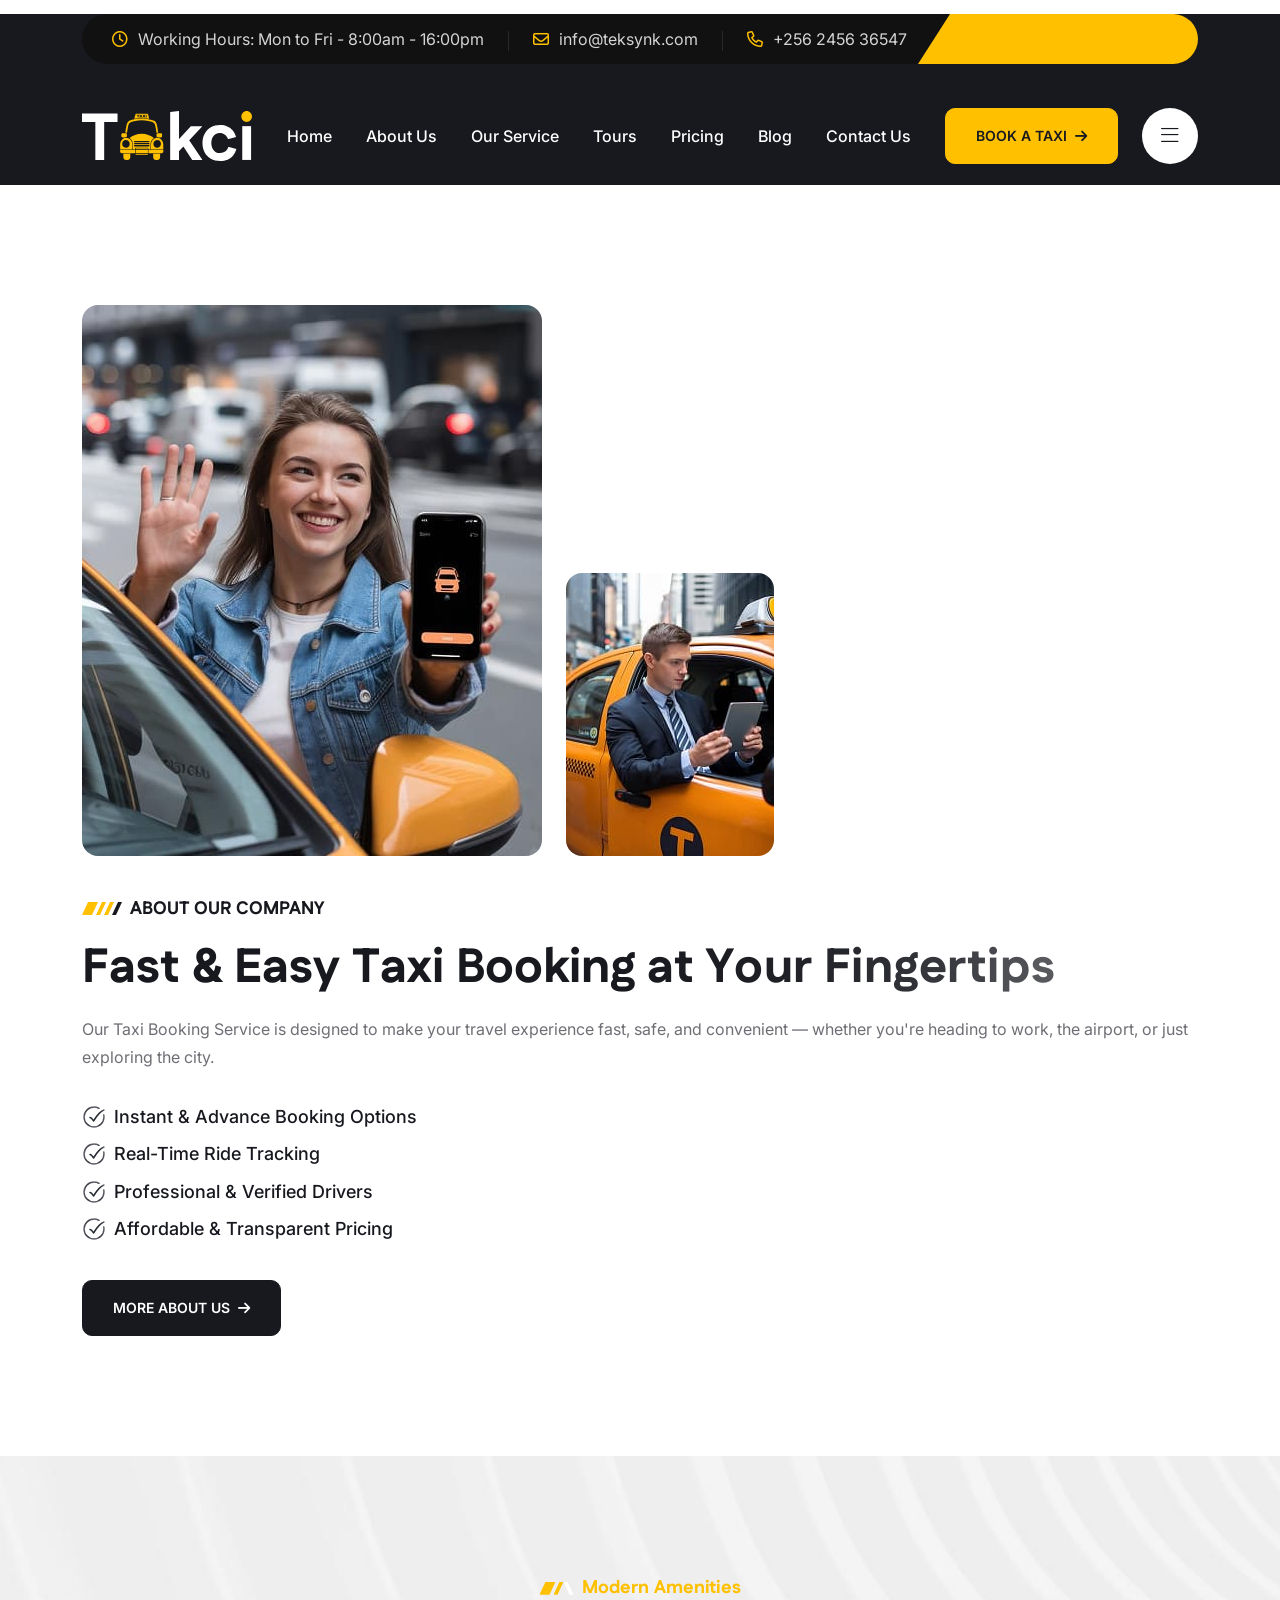
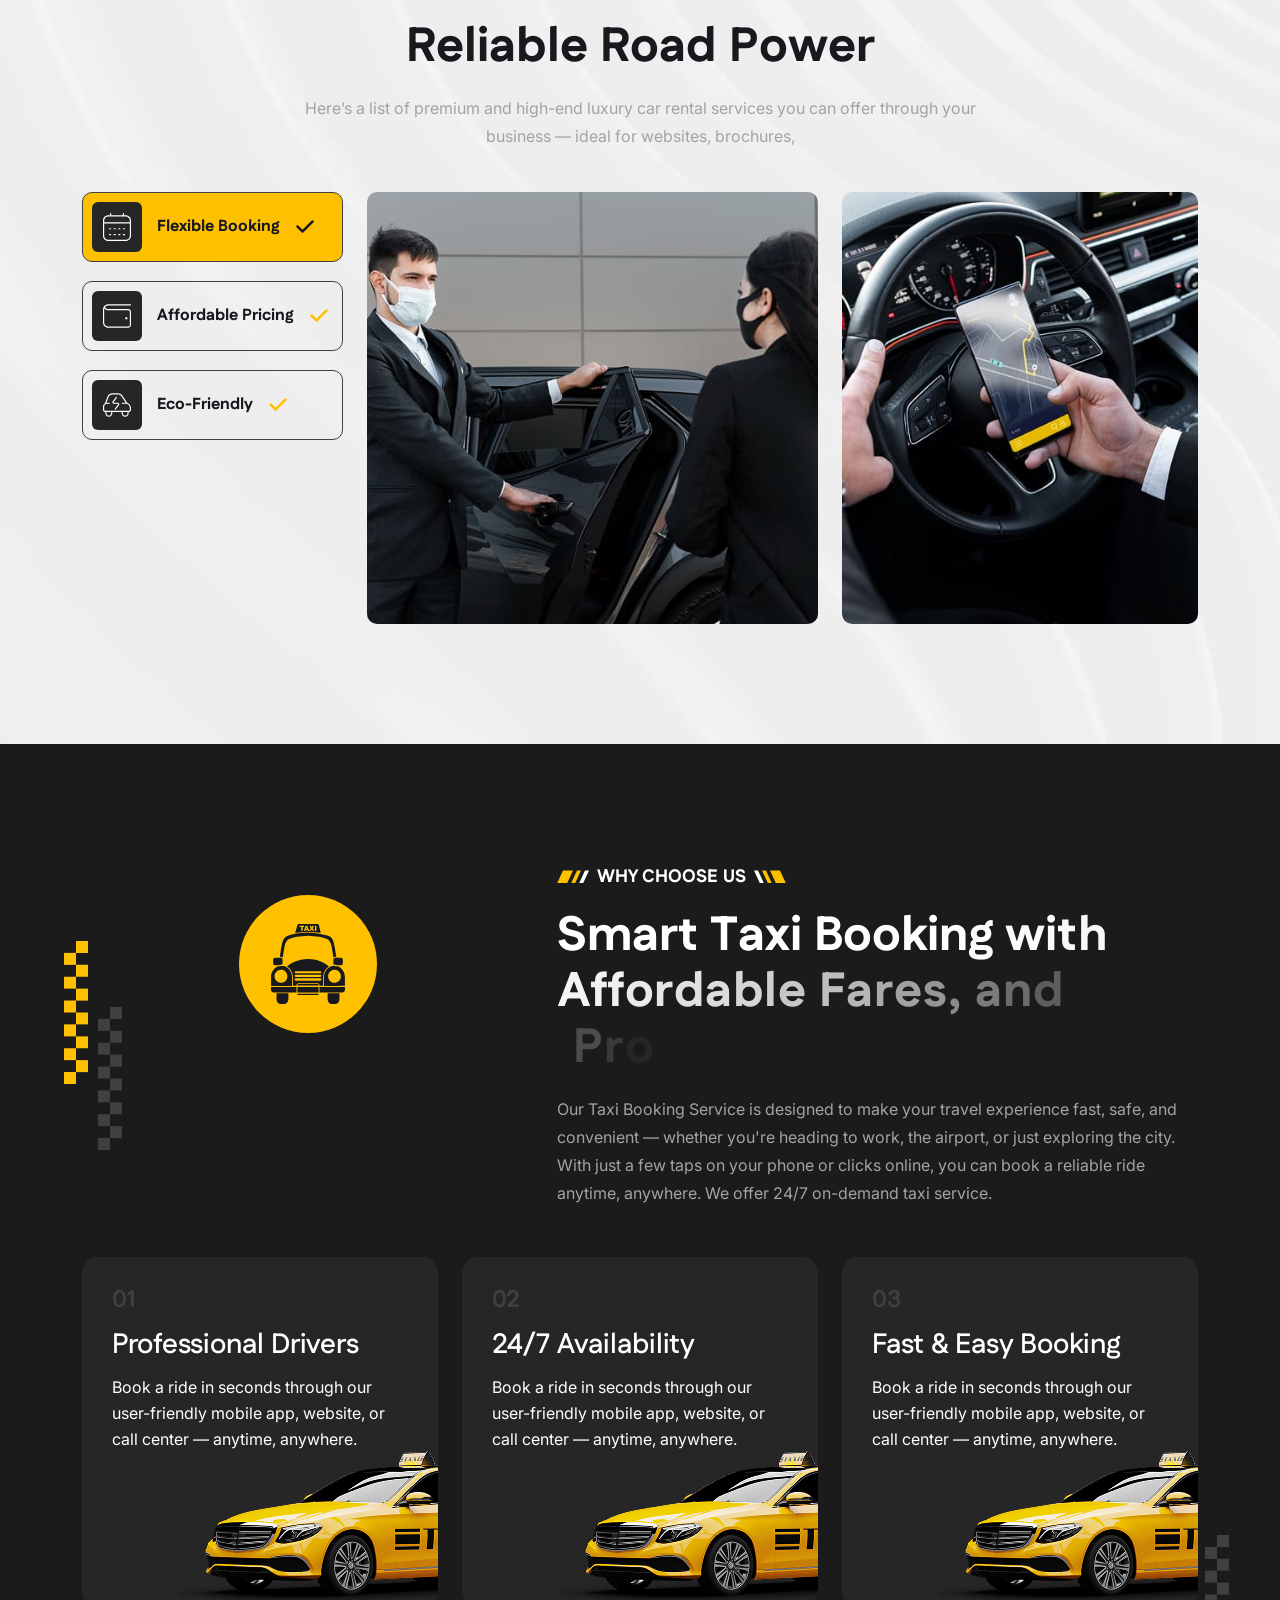
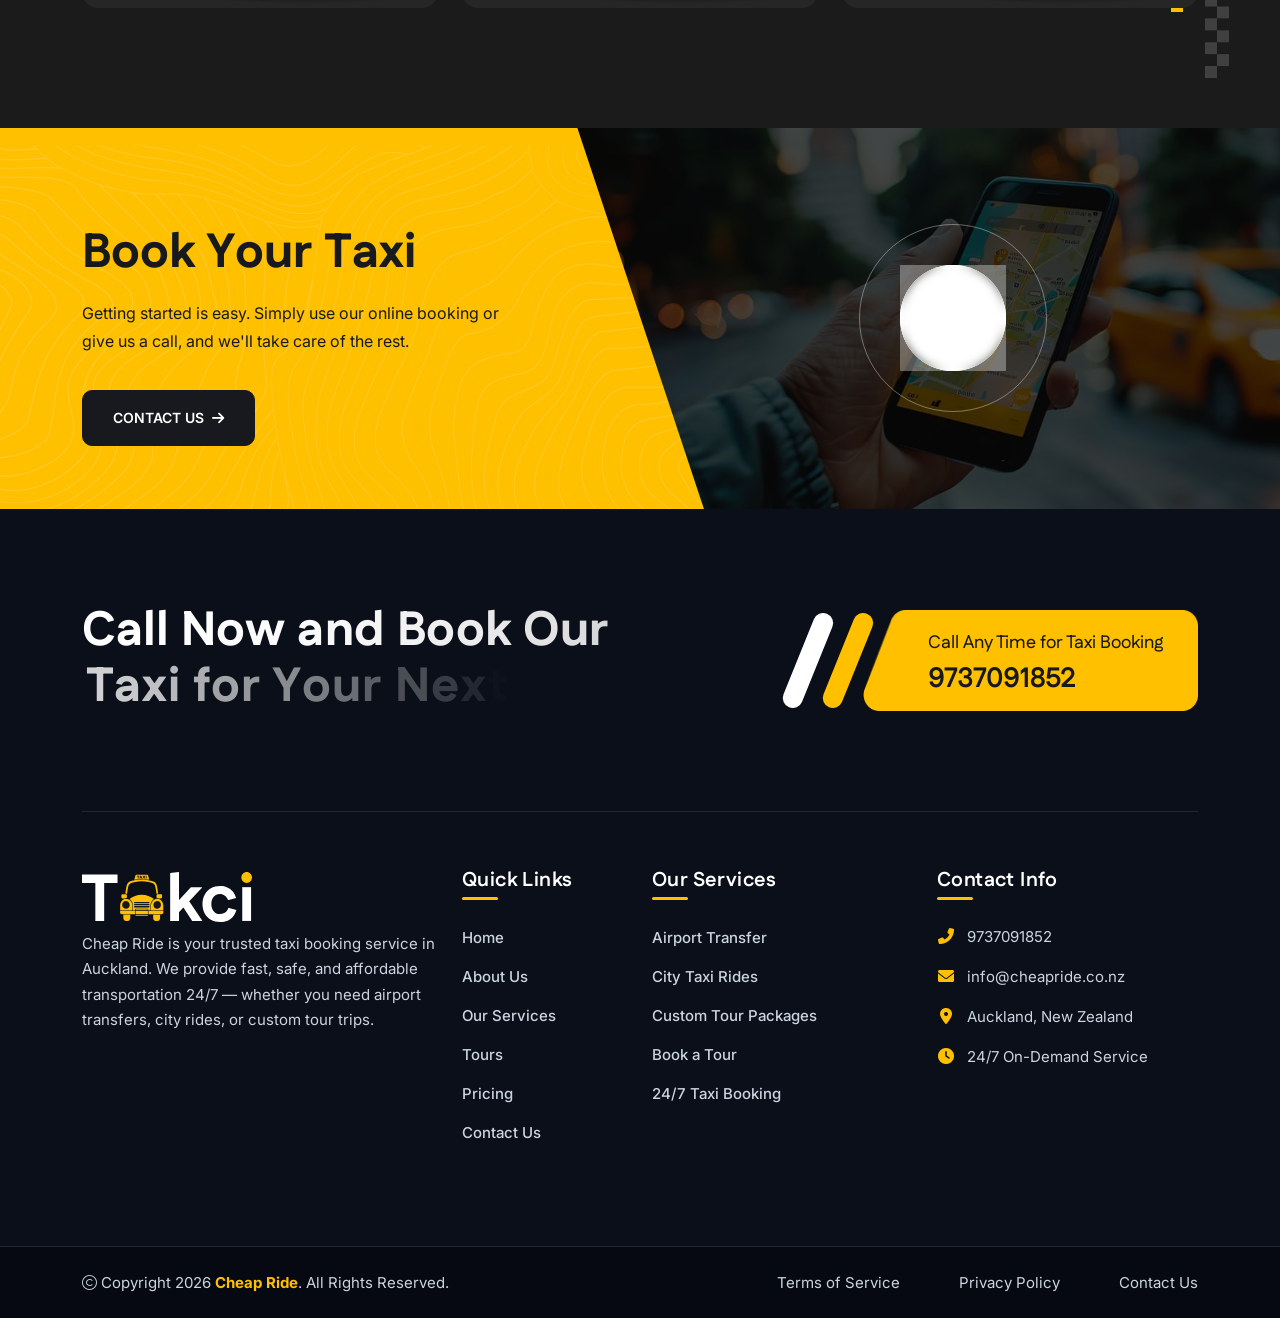
==== commit 5cc184ec: "changes" ====
--- a/about.html
+++ b/about.html
@@ -62,12 +62,6 @@
                         experience fast, safe, and convenient — whether you're heading to
                         work, the airport, or just exploring the city.
                     </p>
-                    <div class="th-social style2">
-                        <a href="https://www.facebook.com/"><i class="fab fa-facebook-f"></i></a>
-                        <a href="https://www.twitter.com/"><i class="fab fa-twitter"></i></a>
-                        <a href="https://www.youtube.com/"><i class="fab fa-youtube"></i></a>
-                        <a href="https://www.linkedin.com/"><i class="fab fa-linkedin-in"></i></a>
-                    </div>
                 </div>
             </div>
             <div class="widget">
@@ -184,15 +178,6 @@
                                     <i class="far fa-phone"></i><a href="tel:256245636547">+256 2456 36547</a>
                                 </li>
                             </ul>
-                        </div>
-                    </div>
-                    <div class="col-auto">
-                        <div class="th-social">
-                            <a href="https://www.facebook.com/"><i class="fab fa-facebook-f"></i></a>
-                            <a href="https://www.twitter.com/"><i class="fab fa-twitter"></i></a>
-                            <a href="https://www.linkedin.com/"><i class="fab fa-linkedin-in"></i></a>
-                            <a href="https://www.youtube.com/"><i class="fab fa-youtube"></i></a>
-                            <a href="https://www.instagram.com/"><i class="fab fa-instagram"></i></a>
                         </div>
                     </div>
                 </div>
